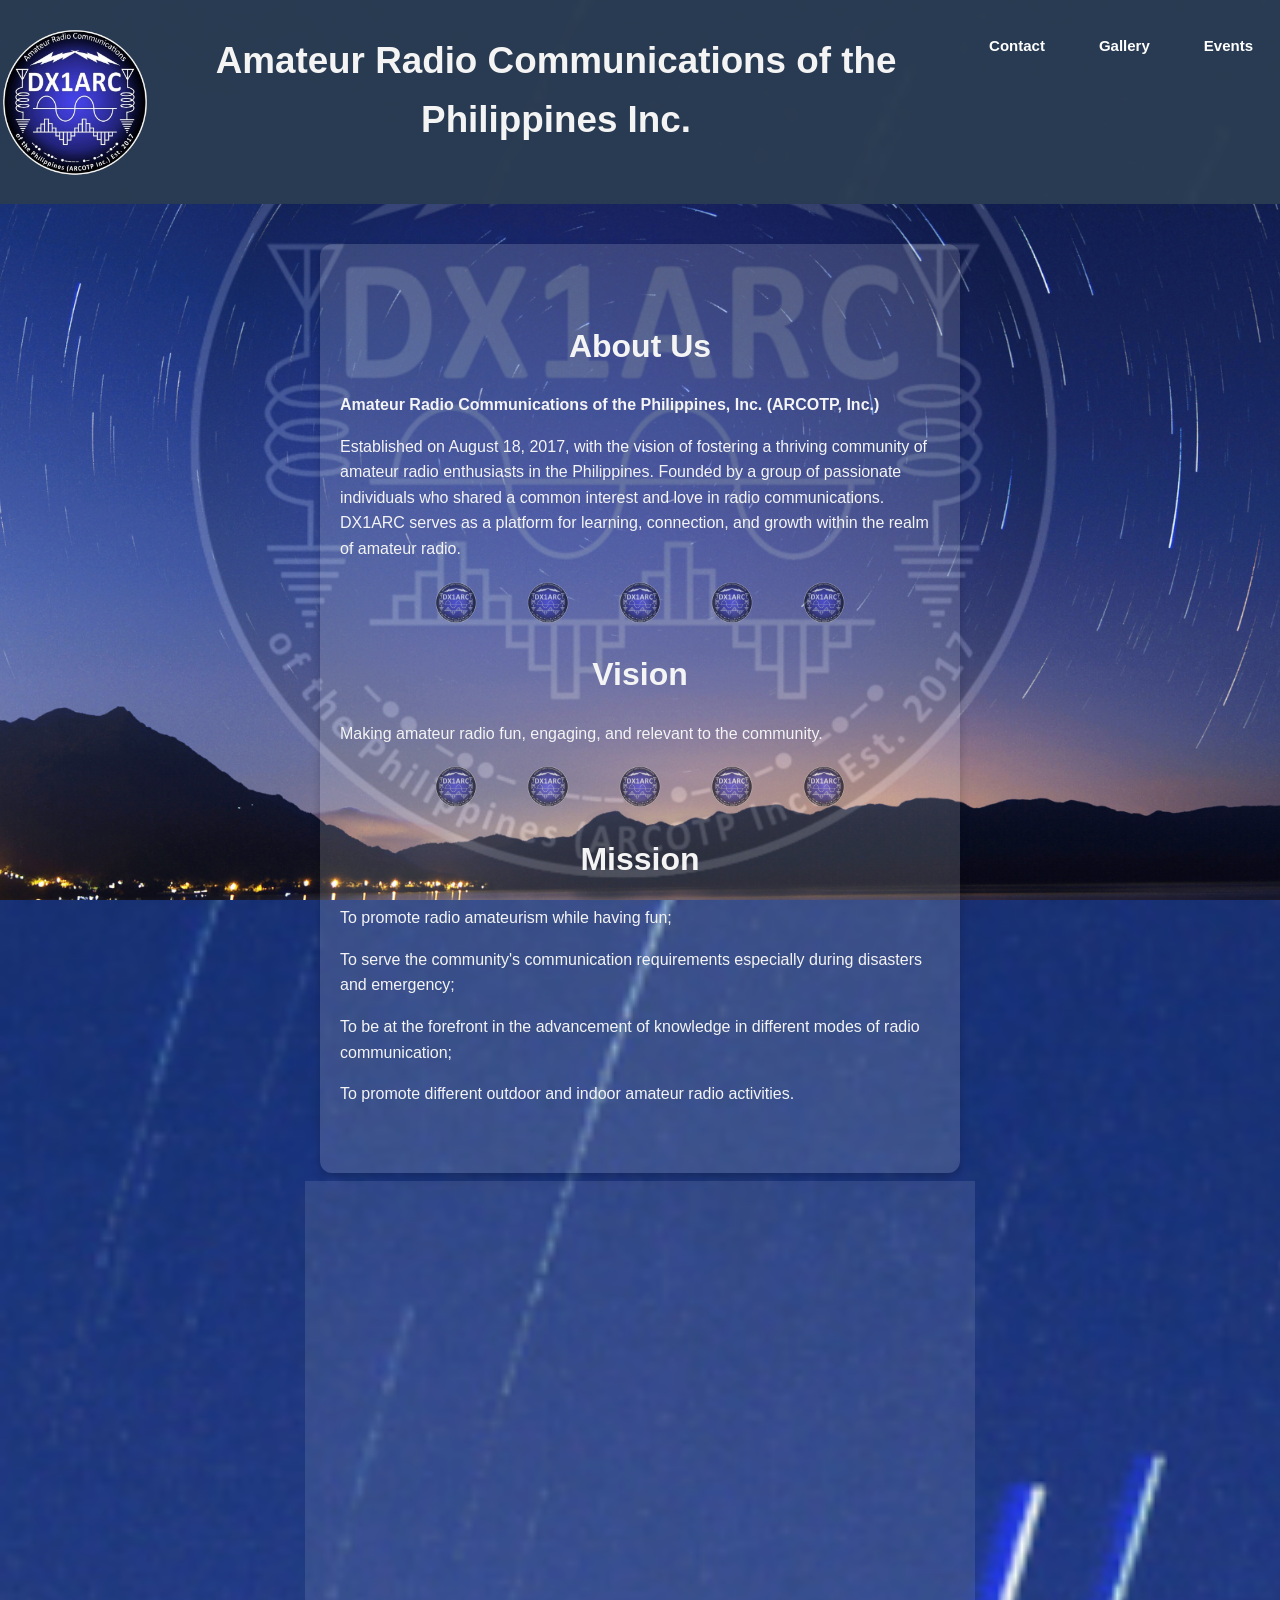
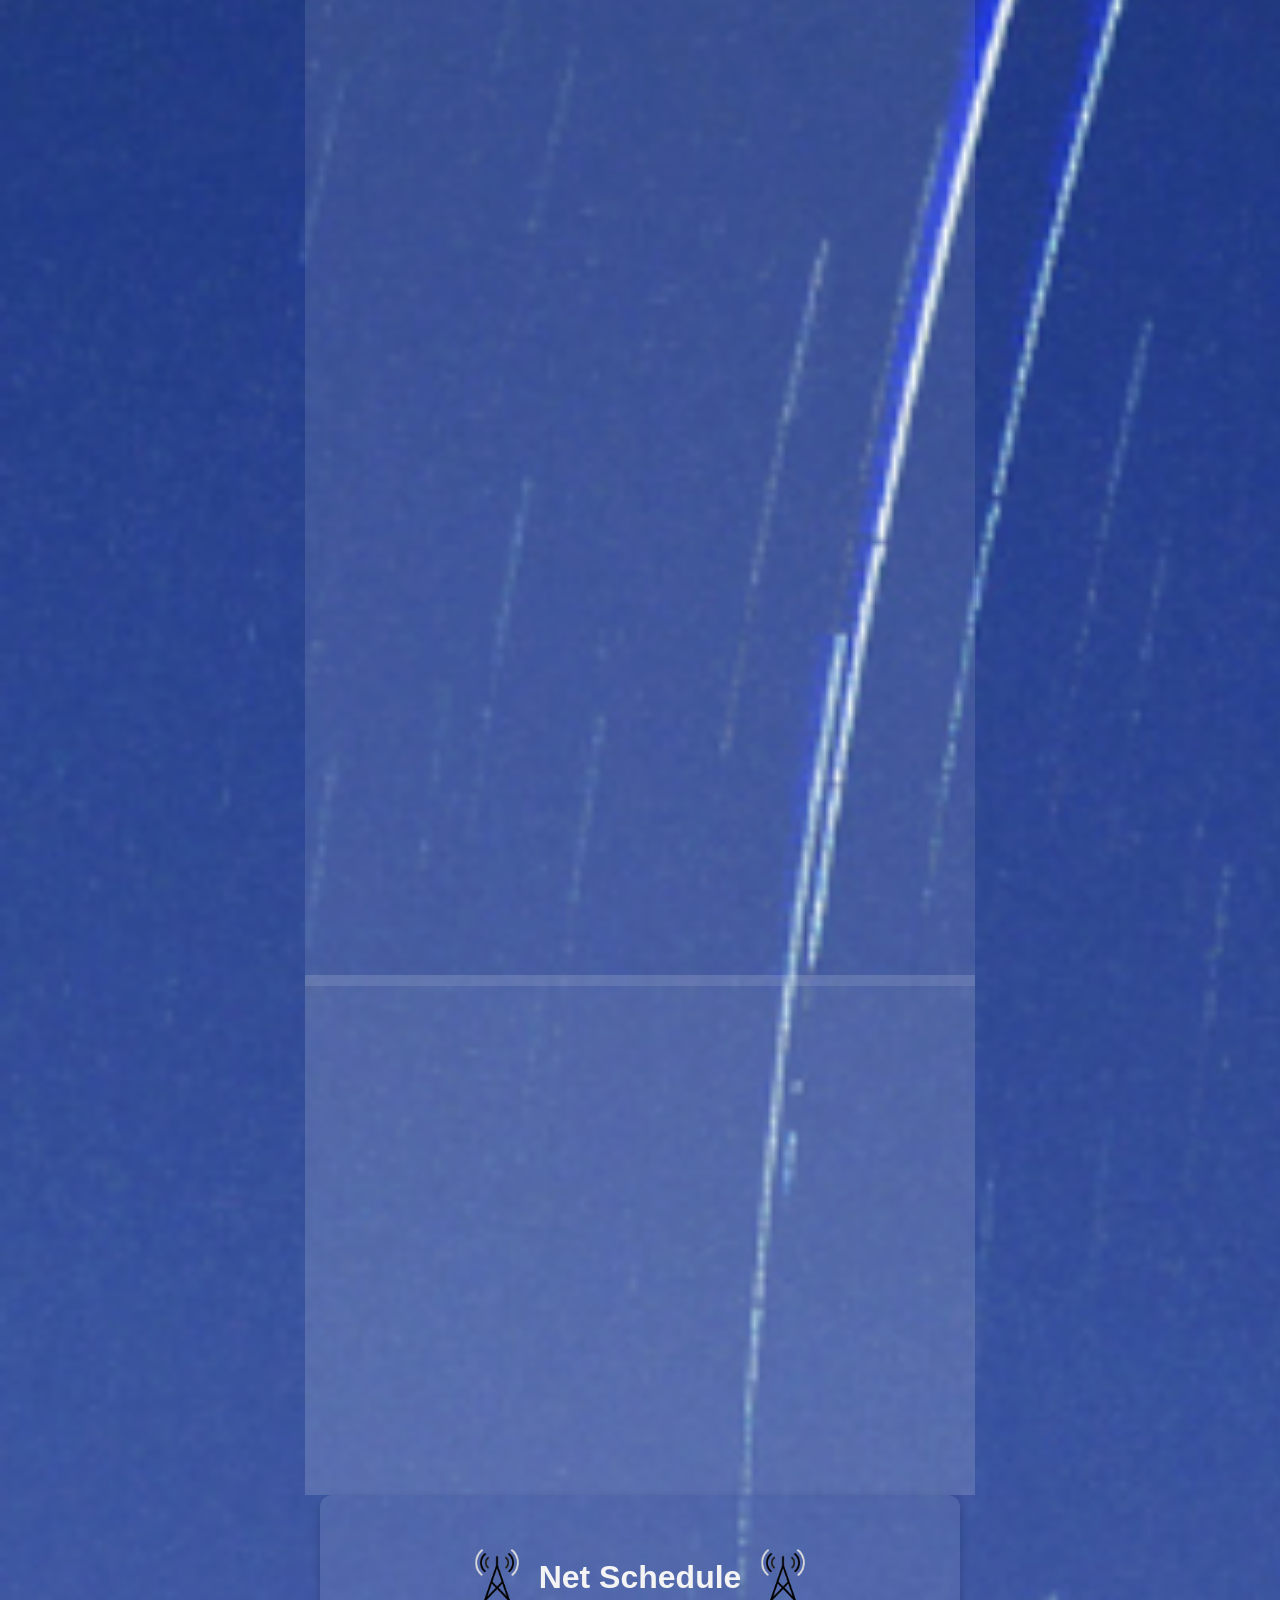
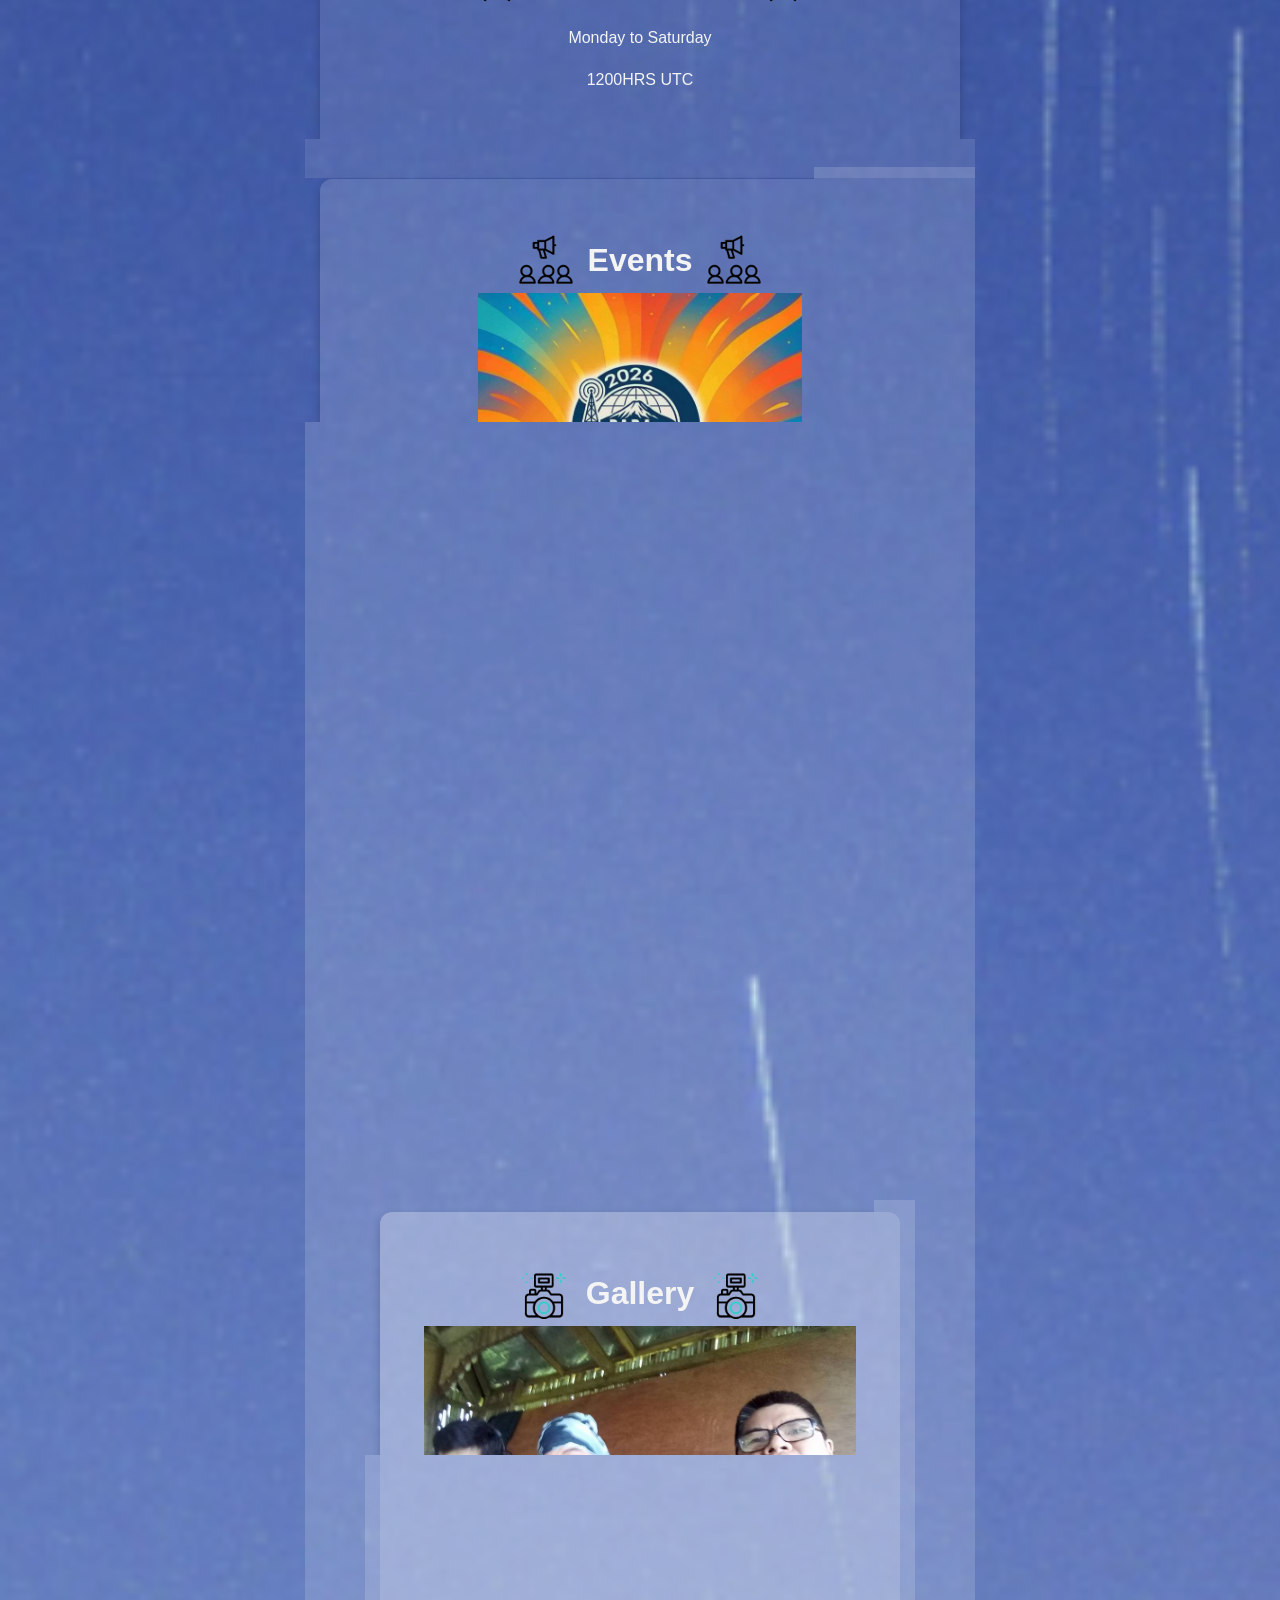
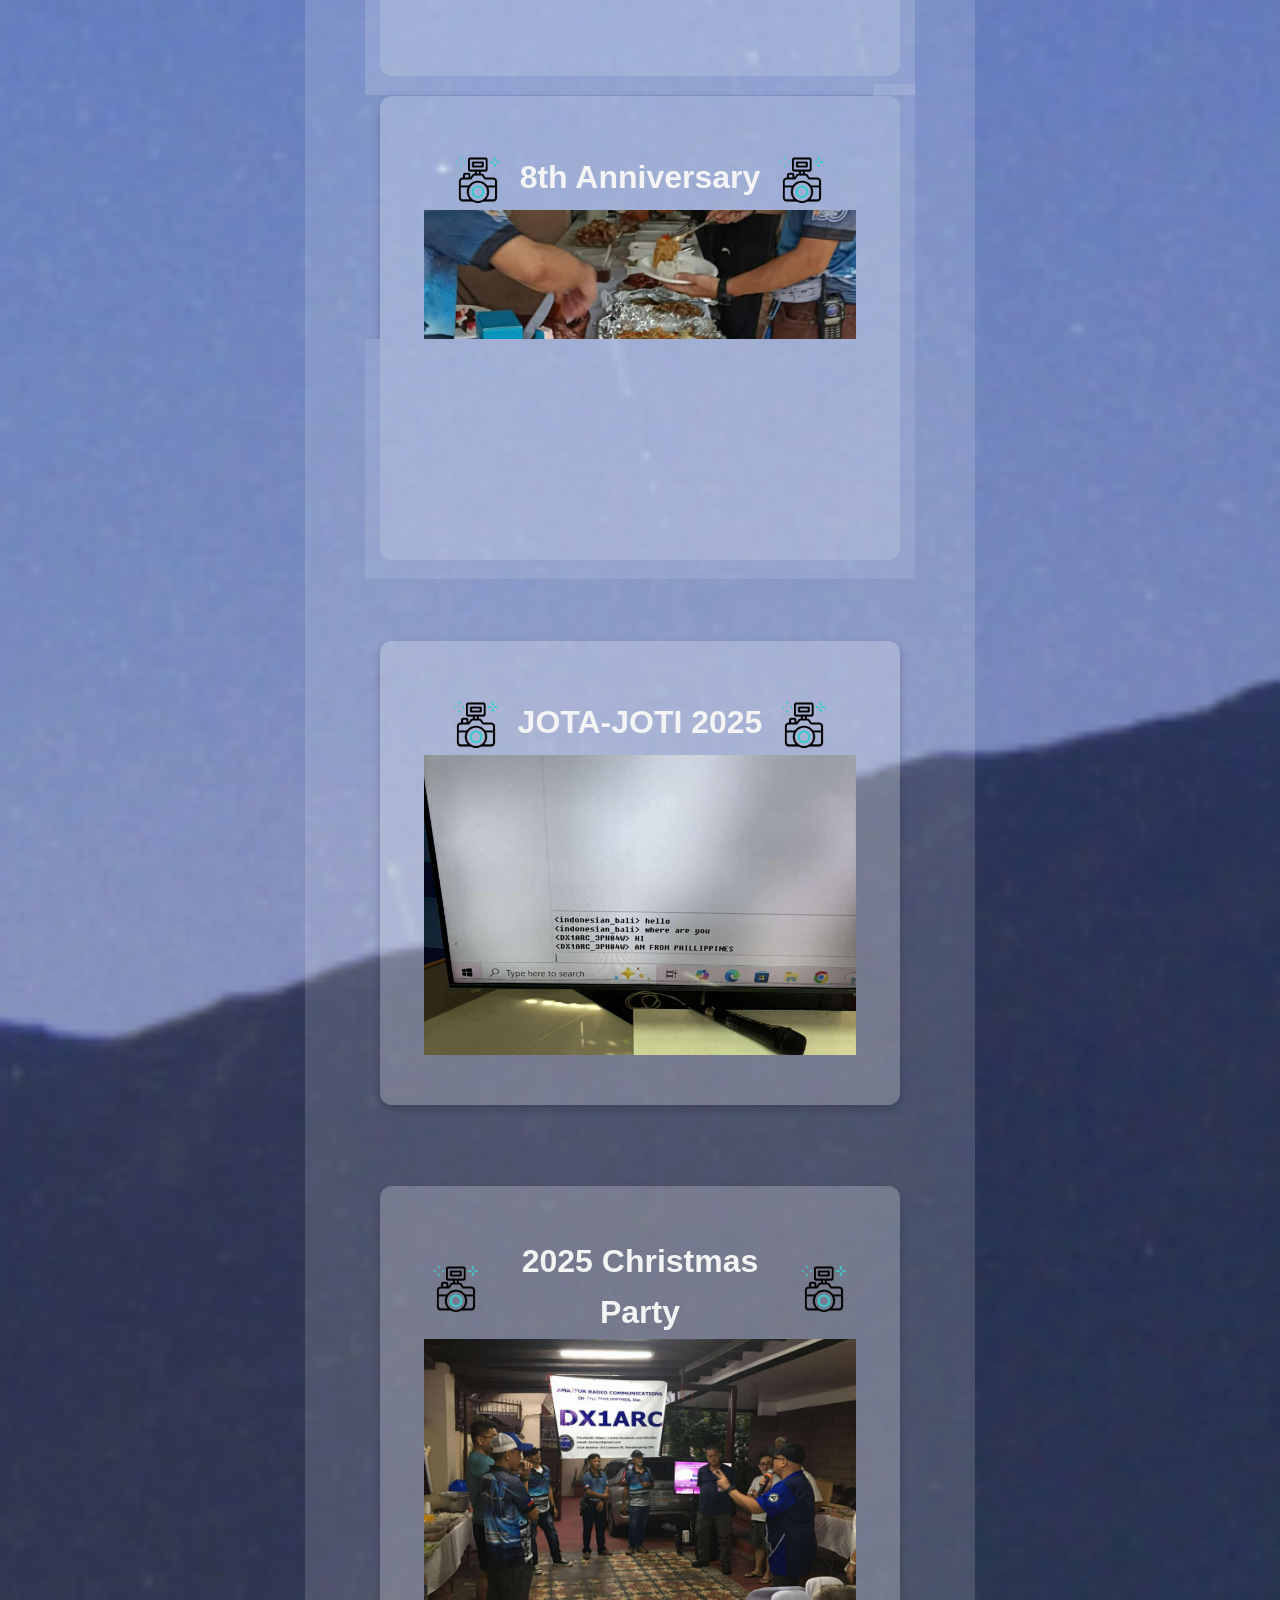
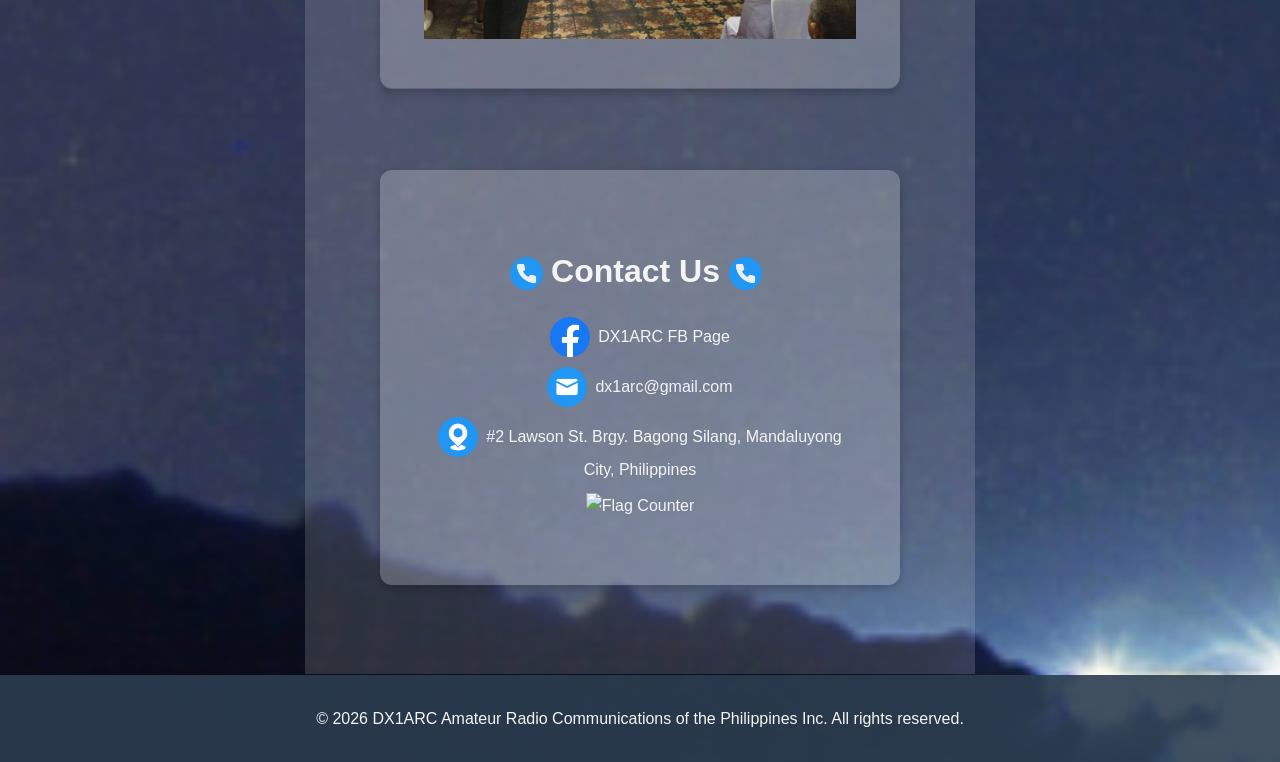
==== index.html @ deff0746 "added new photos christmas party 2025" ====
<!DOCTYPE html>
<html lang="en">
<head>
    <meta charset="UTF-8">
    <meta name="viewport" content="width=device-width, initial-scale=1.0">
    <title>DX1ARC</title>
    <link rel="stylesheet" href="styles.css">
    <link rel="icon" href="DX1ARC_logo.png" type="image/png">
</head>

<script>
window.onload = function() {
    // Array of image filenames
    const images = [
        "1.jpg","2.jpg","3.jpg","4.jpg","5.jpg","6.jpg","7.jpg","8.jpg","9.jpg",
        "11.jpg","12.jpg","13.jpg","14.jpg","15.jpg","16.jpg","17.jpg","18.jpg",
        "19.jpg","20.jpg","21.jpg","22.jpg","23.jpg","24.jpg","25.jpg","26.jpg","27.jpg",
        "28.jpg","29.jpg","30.jpg","31.jpg", "32.jpg","33.jpg","34.jpg","35.jpg","36.jpg","37.jpg","38.jpg",
        "39.jpg","40.jpg", "41.jpg","42.jpg","43.jpg","44.jpg"
    ];

    // Shuffle the images array
    function shuffle(array) {
        for (let i = array.length - 1; i > 0; i--) {
            const j = Math.floor(Math.random() * (i + 1));
            [array[i], array[j]] = [array[j], array[i]];
        }
    }
    shuffle(images);

    // Dynamically create slides
    const slideshowContainer = document.getElementById("slideshow-container");
    images.forEach((img, idx) => {
        const slideDiv = document.createElement("div");
        slideDiv.className = "mySlides fade";
        const image = document.createElement("img");
        image.src = "gallery/" + img;
        image.style.width = idx === 0 ? "80%" : "100%";
        slideDiv.appendChild(image);
        slideshowContainer.appendChild(slideDiv);
    });

    // Slideshow logic
    let slideIndex = 0;
    function showSlides() {
        let slides = document.getElementsByClassName("mySlides");
        for (let i = 0; i < slides.length; i++) {
            slides[i].style.display = "none";
        }
        slideIndex++;
        if (slideIndex > slides.length) {slideIndex = 1}
        slides[slideIndex-1].style.display = "block";
        setTimeout(showSlides, 4000);
    }
    showSlides();

// Gallery 2 images array
const images2 = [
    "1.jpg","2.jpg","3.jpg","4.jpg","5.jpg","6.jpg","7.jpg","8.jpg","9.jpg",
    "10.jpg","11.jpg","12.jpg", "13.jpg","14.jpg","15.jpg","16.jpg","17.jpg","18.jpg",
    "19.jpg","20.jpg","21.jpg","22.jpg","23.jpg","24.jpg"
];

// Shuffle Gallery 2 images
function shuffle2(array) {
    for (let i = array.length - 1; i > 0; i--) {
        const j = Math.floor(Math.random() * (i + 1));
        [array[i], array[j]] = [array[j], array[i]];
    }
}
shuffle2(images2);

// Dynamically create slides for Gallery 2
const slideshowContainer2 = document.getElementById("slideshow-container2");
images2.forEach((img, idx) => {
    const slideDiv = document.createElement("div");
    slideDiv.className = "mySlides2 fade";
    const image = document.createElement("img");
    image.src = "gallery2/" + img;
    image.style.width = idx === 0 ? "80%" : "100%";
    slideDiv.appendChild(image);
    slideshowContainer2.appendChild(slideDiv);
});

// Slideshow logic for Gallery 2
let slideIndex2 = 0;
function showSlides2() {
    let slides2 = document.getElementsByClassName("mySlides2");
    for (let i = 0; i < slides2.length; i++) {
        slides2[i].style.display = "none";
    }
    slideIndex2++;
    if (slideIndex2 > slides2.length) {slideIndex2 = 1}
    slides2[slideIndex2-1].style.display = "block";
    setTimeout(showSlides2, 4000);
}
showSlides2();

// Gallery 3 (JOTA-JOTI 2025) images array
const images3 = [
    "1.jpg","2.jpg","3.jpg","4.jpg","5.jpg","6.jpg","7.jpg","8.jpg","9.jpg",
    "10.jpg","11.jpg","12.jpg","13.jpg","14.jpg","15.jpg","16.jpg","17.jpg","18.jpg",
    "19.jpg","20.jpg","21.jpg","22.jpg","23.jpg","24.jpg","25.jpg","26.jpg","27.jpg",
    "28.jpg","29.jpg","30.jpg","31.jpg","32.jpg","33.jpg","34.jpg","35.jpg","36.jpg","37.jpg","38.jpg","39.jpg","40.jpg",
    "41.jpg","42.jpg","43.jpg","44.jpg","45.jpg","46.jpg","47.jpg","48.jpg","49.jpg","50.jpg",
    "51.jpg","52.jpg","53.jpg","54.jpg","55.jpg","56.jpg","57.jpg","58.jpg","59.jpg","60.jpg",
    "61.jpg","62.jpg","63.jpg","64.jpg","65.jpg","66.jpg","67.jpg","68.jpg","69.jpg","70.jpg",
    "71.jpg","72.jpg","73.jpg","74.jpg","75.jpg","76.jpg","77.jpg","78.jpg","79.jpg","80.jpg",
    "81.jpg","82.jpg","83.jpg"
];

// Shuffle Gallery 3 images
function shuffle3(array) {
    for (let i = array.length - 1; i > 0; i--) {
        const j = Math.floor(Math.random() * (i + 1));
        [array[i], array[j]] = [array[j], array[i]];
    }
}
shuffle3(images3);

// Dynamically create slides for Gallery 3
const slideshowContainer3 = document.getElementById("slideshow-container3");
images3.forEach((img, idx) => {
    const slideDiv = document.createElement("div");
    slideDiv.className = "mySlides3 fade";
    const image = document.createElement("img");
    image.src = "gallery3/" + img;
    image.style.width = idx === 0 ? "80%" : "100%";
    slideDiv.appendChild(image);
    slideshowContainer3.appendChild(slideDiv);
});

// Slideshow logic for Gallery 3
let slideIndex3 = 0;
function showSlides3() {
    let slides3 = document.getElementsByClassName("mySlides3");
    for (let i = 0; i < slides3.length; i++) {
        slides3[i].style.display = "none";
    }
    slideIndex3++;
    if (slideIndex3 > slides3.length) {slideIndex3 = 1}
    slides3[slideIndex3-1].style.display = "block";
    setTimeout(showSlides3, 4000);
}
showSlides3();

// Gallery 4 (2025 Christmas Party) images array
const images4 = [
    "1.png","2.png","3.png","4.png","5.png","6.png","7.png","8.png","9.png",
    "10.png","11.png","12.png", "13.png","14.png","15.png","16.png","17.png","18.png",
    "19.png"
];

// Shuffle Gallery 4 images
function shuffle4(array) {
    for (let i = array.length - 1; i > 0; i--) {
        const j = Math.floor(Math.random() * (i + 1));
        [array[i], array[j]] = [array[j], array[i]];
    }
}
shuffle4(images4);

// Dynamically create slides for Gallery 4
const slideshowContainer4 = document.getElementById("slideshow-container4");
images4.forEach((img, idx) => {
    const slideDiv = document.createElement("div");
    slideDiv.className = "mySlides4 fade";
    const image = document.createElement("img");
    image.src = "gallery4/" + img;
    image.style.width = idx === 0 ? "80%" : "100%";
    slideDiv.appendChild(image);
    slideshowContainer4.appendChild(slideDiv);
});

// Slideshow logic for Gallery 4
let slideIndex4 = 0;
function showSlides4() {
    let slides4 = document.getElementsByClassName("mySlides4");
    for (let i = 0; i < slides4.length; i++) {
        slides4[i].style.display = "none";
    }
    slideIndex4++;
    if (slideIndex4 > slides4.length) {slideIndex4 = 1}
    slides4[slideIndex4-1].style.display = "block";
    setTimeout(showSlides4, 4000);
}
showSlides4();
};
</script>

<body>
    <header>
        <div class="container">
            <img src="DX1ARC_logo.png" alt="Header Image" class="header-image">
            <div class="header-text">
            <h2>Amateur Radio Communications of the Philippines Inc.</h2>
            </div>
        </div>
        <nav>
            <ul>
                <li><a href="#contact">Contact</a></li>
                <li><a href="#gallery">Gallery</a></li>
                <li><a href="#events">Events</a></li>
            </ul>
        </nav>
    </header>

    <div class="main-content">
        <div class="two-column">
            <section id="about" class="section">
                    <h2>About Us</h2>
                    <span class="highlight2"><p>Amateur Radio Communications of the Philippines, Inc. (ARCOTP, Inc.)</p></span>
                    <p>Established on August 18, 2017, with the vision of fostering a thriving community of amateur radio enthusiasts in the Philippines. 
                        Founded by a group of passionate individuals who shared a common interest and love in radio communications. DX1ARC serves as a platform for learning, connection, 
                        and growth within the realm of amateur radio.</p>
                        <div class="logo-divider">
                        <img src="DX1ARC_logo.png" alt="DX1ARC Logo"> 
                        <img src="DX1ARC_logo.png" alt="DX1ARC Logo">
                        <img src="DX1ARC_logo.png" alt="DX1ARC Logo">
                        <img src="DX1ARC_logo.png" alt="DX1ARC Logo">
                        <img src="DX1ARC_logo.png" alt="DX1ARC Logo">
                        </div>
                    <h2>Vision</h2>
                    <p>Making amateur radio fun, engaging, and relevant to the community.</p>
                    <div class="logo-divider">
                        <img src="DX1ARC_logo.png" alt="DX1ARC Logo"> 
                        <img src="DX1ARC_logo.png" alt="DX1ARC Logo">
                        <img src="DX1ARC_logo.png" alt="DX1ARC Logo">
                        <img src="DX1ARC_logo.png" alt="DX1ARC Logo">
                        <img src="DX1ARC_logo.png" alt="DX1ARC Logo">
                    </div>
                    <h2>Mission</h2>
                    <p>To promote radio amateurism while having fun;</p>
                    <p>To serve the community's communication requirements especially during disasters and emergency;</p>
                    <p>To be at the forefront in the advancement of knowledge in different modes of radio communication;</p>
                    <p>To promote different outdoor and indoor amateur radio activities.</p>
                </div>
            </section>

            <section id="core-values" class="section">
                <div class="container">
                    <h2>Core Values</h2>
                    <p>At the heart of DX1ARC is a strong belief in the power of communication to bridge gaps, foster connections, 
                        and contribute to the dissemination of knowledge. The organization operates under 
                        a set of values that defined its culture and interactions:</p>
                    <ul>
                        <span class="highlight"><u><b>C</b></u>ommitted</span>: DX1ARC members are dedicated to the craft of amateur radio communications. They are committed to continuously improving their skills, fostering camaraderie among fellow enthusiasts, 
                            and promoting the importance of amateur radio as a means of communication and emergency preparedness.
                            <div class="logo-divider">
                                <img src="DX1ARC_logo.png" alt="DX1ARC Logo"> 
                                <img src="DX1ARC_logo.png" alt="DX1ARC Logo">
                                <img src="DX1ARC_logo.png" alt="DX1ARC Logo">
                                <img src="DX1ARC_logo.png" alt="DX1ARC Logo">
                                <img src="DX1ARC_logo.png" alt="DX1ARC Logo">
                            </div>
                            <span class="highlight"><u><b>O</b></u>rganized</span>: DX1ARC conducts its activities with structured coordination and efficient collaboration. Through the leadership of its officers and the active support of its members, the club is commited to meticulous planning, systematic approaches, 
                            and the seamless integration of individual efforts towards achieving collective goals.
                            <div class="logo-divider">
                                <img src="DX1ARC_logo.png" alt="DX1ARC Logo"> 
                                <img src="DX1ARC_logo.png" alt="DX1ARC Logo">
                                <img src="DX1ARC_logo.png" alt="DX1ARC Logo">
                                <img src="DX1ARC_logo.png" alt="DX1ARC Logo">
                                <img src="DX1ARC_logo.png" alt="DX1ARC Logo"> 
                            </div>
                            <span class="highlight"><u><b>R</b></u>eady</span>: DX1ARC members are always prepared for the challenges and opportunities that amateur radio communications presented. They embrace new technologies, techniques, 
                            and advancements while ensuring they were well-prepared to contribute effectively to various events and activities.
                            <div class="logo-divider">
                                <img src="DX1ARC_logo.png" alt="DX1ARC Logo"> 
                                <img src="DX1ARC_logo.png" alt="DX1ARC Logo">
                                <img src="DX1ARC_logo.png" alt="DX1ARC Logo">
                                <img src="DX1ARC_logo.png" alt="DX1ARC Logo">
                                <img src="DX1ARC_logo.png" alt="DX1ARC Logo">
                            </div>
                            <span class="highlight"><u><b>E</b></u>xcited</span>: Enthusiasm and eagerness are always the driving force behind DX1ARC activities. The excitement to learn, share, and collaborate defined DX1ARC's culture. Members are always excited to explore new aspects of amateur radio, mentor newcomers, 
                            and participate in events that expanded their knowledge and skills.
                    </ul>
                    <div class="logo-divider">
                        <img src="DX1ARC_logo.png" alt="DX1ARC Logo"> 
                        <img src="DX1ARC_logo.png" alt="DX1ARC Logo">
                        <img src="DX1ARC_logo.png" alt="DX1ARC Logo">
                        <img src="DX1ARC_logo.png" alt="DX1ARC Logo">
                        <img src="DX1ARC_logo.png" alt="DX1ARC Logo">
                    </div>
                    <p>ARCOTP, Inc's commitment to its values—Committed, Organized, Ready, and Excited—creates a culture that welcomes newcomers, fosters innovation, and brings together a diverse group of individuals sharing a common passion. ARCOTP, Inc. continues to engage in DX contests, 
                        DXpeditions, field days, and other events, and its legacy lives on through the experiences and connections forged by its members.</p>
                </div>
            </section>

            <section id="frequencies" class="section">
                <div class="container">
                    <h2>Frequencies and Links</h2>
                    <p>VHF: 144.760MHz</p>
                    <p>UHF: 431.950MHz</p>
                    <p>AllStar Link Node: 534920</p>
                    <p>Echolink: DX1ARC-L</p>
                    <p>Peanut: PH/YSF-ARC</p>
                    <p>YSF: PH DX1ARC 93591</p>
                    <p>BrandMeister DMR TG: 515076</p>
                </div>
            </section>
    
        <section id="net-schedule" class="section">
            <div class="container">
                <div class="net-schedule-header">
                    <img src="antenna.gif" alt="Satellite Icon" class="satellite-icon">
                    <h2>Net Schedule</h2>
                    <img src="antenna.gif" alt="Satellite Icon" class="satellite-icon">
                </div>
                <p>Monday to Saturday</p>
                <p>
                    <a href="https://www.worldtimebuddy.com/?pl=1&lid=1701668,100&h=1701668&hf=1" target="_blank">
                        1200HRS UTC
                    </a>
                </p>
            </div>
        </section>

        <section id="events" class="section">
            <div class="container">
                <div class="events-header">
                    <img src="megaphone.gif" alt="Megaphone Icon" class="events-icon">
                    <h2>Events</h2>
                    <img src="megaphone.gif" alt="Megaphone Icon" class="events-icon">
                </div>
                <div class="slideshow-container events-image-fit">
                <!-- Temporary photo  -->
                <img src="events/1.jpg" alt="Event Image" style="width: 60%; height: auto;">
                <p style="text-align:center; margin-top:10px;">
                </p>
                <!-- Temporary photo  -->
                <div style="text-align:center; margin-top:12px;">
                    <img src="events/2.png" alt="Temporary Event Photo" style="text-align:center; margin-top:10px;">
                </div>
                </div>
            </div>
            <div class="logo-divider">
                <img src="DX1ARC_logo.png" alt="DX1ARC Logo"> 
                <img src="DX1ARC_logo.png" alt="DX1ARC Logo">
                <img src="DX1ARC_logo.png" alt="DX1ARC Logo">
                <img src="DX1ARC_logo.png" alt="DX1ARC Logo">
                <img src="DX1ARC_logo.png" alt="DX1ARC Logo"> 
            </div>

        <section id="gallery" class="section">
            <div class="container">
                <div class="gallery-header">
                    <img src="camera.gif" alt="Camera Icon" class="gallery-icon">
                    <h2>Gallery</h2>
                    <img src="camera.gif" alt="Camera Icon" class="gallery-icon">
                </div>
                <div class="slideshow-container" id="slideshow-container">
                    <!-- This is where the pictures show -->
            </div>
        </section>

        <section id="gallery2" class="section">
            <div class="container">
                <div class="gallery2-header">
                    <img src="camera.gif" alt="Camera Icon" class="gallery-icon">
                    <h2>8th Anniversary</h2>
                    <img src="camera.gif" alt="Camera Icon" class="gallery-icon">
                </div>
                <div class="slideshow-container" id="slideshow-container2">
                    <!-- Gallery 2 images will appear here -->
                </div>
            </div>
        </section>

        <div class="logo-divider">
            <img src="DX1ARC_logo.png" alt="DX1ARC Logo"> 
            <img src="DX1ARC_logo.png" alt="DX1ARC Logo">
            <img src="DX1ARC_logo.png" alt="DX1ARC Logo">
            <img src="DX1ARC_logo.png" alt="DX1ARC Logo">
            <img src="DX1ARC_logo.png" alt="DX1ARC Logo">
        </div>

        <!-- JOTA-JOTI 2025 Gallery Segment -->
        <section id="jota-joti" class="section">
            <div class="container">
                <div class="gallery-header">
                    <img src="camera.gif" alt="Camera Icon" class="gallery-icon">
                    <h2>JOTA-JOTI 2025</h2>
                    <img src="camera.gif" alt="Camera Icon" class="gallery-icon">
                </div>
                <div class="slideshow-container" id="slideshow-container3">
                    <!-- Gallery 3 images will appear here -->
                </div>
            </div>
        </section>

        <div class="logo-divider">
            <img src="DX1ARC_logo.png" alt="DX1ARC Logo"> 
            <img src="DX1ARC_logo.png" alt="DX1ARC Logo">
            <img src="DX1ARC_logo.png" alt="DX1ARC Logo">
            <img src="DX1ARC_logo.png" alt="DX1ARC Logo">
            <img src="DX1ARC_logo.png" alt="DX1ARC Logo">
        </div>

        <!-- 2025 Christmas Party Gallery Segment -->
        <section id="christmas-party" class="section">
            <div class="container">
                <div class="gallery-header">
                    <img src="camera.gif" alt="Camera Icon" class="gallery-icon">
                    <h2>2025 Christmas Party</h2>
                    <img src="camera.gif" alt="Camera Icon" class="gallery-icon">
                </div>
                <div class="slideshow-container" id="slideshow-container4">
                    <!-- Gallery 4 images will appear here -->
                </div>
            </div>
        </section>

        <div class="logo-divider">
            <img src="DX1ARC_logo.png" alt="DX1ARC Logo"> 
            <img src="DX1ARC_logo.png" alt="DX1ARC Logo">
            <img src="DX1ARC_logo.png" alt="DX1ARC Logo">
            <img src="DX1ARC_logo.png" alt="DX1ARC Logo">
            <img src="DX1ARC_logo.png" alt="DX1ARC Logo">
        </div>

        <section id="contact" class="section">
            <div class="container">
                <h2><img src="circle.png" alt="Phone Icon" class="phone-icon">Contact Us <img src="circle.png" alt="Phone Icon" class="phone-icon"></h2>
                <ul>
                    <li>
                        <a href="https://www.facebook.com/DX1ARC" target="_blank">
                            <img src="facebook.png" alt="Facebook Icon" class="facebook-icon">DX1ARC FB Page
                        </a>
                    </li>
                    <li>
                        <a href="https://mail.google.com/mail/?view=cm&fs=1&to=dx1arc@gmail.com" target="_blank">
                            <img src="mail.png" alt="Email Icon" class="email-icon">dx1arc@gmail.com
                        </a>
                    </li>
                    <li>
                        <a href="https://maps.app.goo.gl/xyFkqPjLZ1cQ4KUJ7" target="_blank">
                            <img src="location.png" alt="Address Icon" class="address-icon">#2 Lawson St. Brgy. Bagong Silang, Mandaluyong City, Philippines
                        </a>
                    </li>
                    <a href="https://info.flagcounter.com/TgnV"><img src="https://s01.flagcounter.com/count2/TgnV/bg_FFFFFF/txt_000000/border_CCCCCC/columns_2/maxflags_10/viewers_0/labels_0/pageviews_0/flags_0/percent_0/" alt="Flag Counter" border="0"></a>
                </ul>
            </div>
        </section>
    </div>

    <footer>
        <div class="container">
            <p>&copy; 2026 DX1ARC Amateur Radio Communications of the Philippines Inc. All rights reserved.</p>
        </div>
    </footer>
</body>
</html>
---- styles.css ----
/* General Styles */
body {
    font-family: Arial, sans-serif;
    margin: 0;
    padding: 0;
    line-height: 1.6;
    background: url('bg.png'); /* Modern gradient */
    color: #f4f4f4; /* Ensure text color is white */
    background-size: cover; /* Cover the entire background */
    min-height: 100vh; /* Ensure the body takes up at least the full height of the viewport */
}

.container {
    width: 90%;
    max-width: 1200px;
    margin: auto;
    text-align: center;
    color: #f4f4f4; /* Ensure text color is white */
}

header {
    background: rgba(44, 62, 80, 0.9); /* Semi-transparent header */
    color: #fff;
    padding: 1.5rem 0;
    box-shadow: 0 2px 10px rgba(0, 0, 0, 0.2);
    display: flex;
    align-items: right;
    justify-content: space-between;
}

header .container {
    display: flex;
    align-items: center;
    justify-content: space-between;
    flex-wrap: wrap; /* Allow wrapping for smaller screens */
}

.header-text {
    text-align: center; /* Center-align the text */
    flex: 1; /* Allow the text to take up available space */
}

header h2 {
    font-size: 2.3rem; /* Adjust the font size as needed */
    color: #f4f4f4; /* Ensure the text color matches the header */
    margin-top: 0.5rem; /* Add some spacing between the h1 and h2 */
}

header .header-image {
    width: 150px; /* Adjust the width as needed */
    height: auto;
}

nav ul {
    list-style: none;
    padding: 0;
    display: flex;
    justify-content: center;
    margin-top: 10px;
    font-size: 15px;
}

nav ul li {
    margin: 0 15px;
}

nav ul li a {
    text-decoration: none;
    color: #fff;
    font-weight: bold;
    padding: 8px 12px;
    transition: background 0.3s, color 0.3s;
    border-radius: 5px;
}

nav ul li a:hover {
    background: rgba(255, 255, 255, 0.2);
}

.main-content {
    background: url('bg.png') no-repeat center center fixed;
    background-size: cover;
    padding-top: 20px;
    color: #f4f4f4; /* Ensure text color is white */
    min-height: 100vh; /* Ensure the main content takes up at least the full height of the viewport */
}

.section {
    padding: 50px 20px;
    background: rgba(255, 255, 255, 0.15);
    backdrop-filter: blur(0.1px); /* Glassmorphism effect */
    margin: 20px auto;
    border-radius: 12px;
    box-shadow: 0 4px 10px rgba(0, 0, 0, 0.2);
    width: 80%; /* Adjusted width */
    max-width: 600px; /* Maximum width */
    color: #f4f4f4; /* Ensure text color is white */
}

.section h2 {
    text-align: center; /* Center-align the heading */
    margin-bottom: 20px; /* Add spacing below the heading */
    font-size: 2rem; /* Optional: Adjust the font size */
    color: #f4f4f4; /* Ensure the text color matches the design */
}

.section:nth-child(even) {
    background: rgba(255, 255, 255, 0.1);
}

footer {
    background: rgba(44, 62, 80, 0.9);
    color: #fff;
    text-align: center;
    padding: 15px 0;
    margin-top: 20px;
}

@media (max-width: 768px) {
    header h1 {
        font-size: 1.5rem;
        padding: 0 10px;
    }

    nav ul {
        flex-direction: column;
        align-items: center;
    }

    nav ul li {
        margin: 5px 0;
    }

    .section {
        width: 90%;
        padding: 40px 15px;
        max-width: none; /* Remove max-width for smaller screens */
    }
}

@media (max-width: 480px) {
    header h1 {
        font-size: 1.2rem;
    }

    .section {
        padding: 30px 10px;
    }

    .slideshow-container {
        max-width: 100%;
    }

    .mySlides img {
        max-height: 300px; /* Adjust the maximum height for smaller screens */
    }
}

@media (max-width: 768px) {
    body {
        background-size: contain; /* Adjusts the image to fit smaller screens */
        background-attachment: scroll; /* Prevents the fixed background from causing issues on mobile */
    }
}

a {
    color: #f4f4f4;
    text-decoration: none;
}

a:hover {
    text-decoration: underline;
}

.email-icon, .address-icon, .clock-icon, .facebook-icon {
    width: 40px; /* Adjust the width as needed */
    height: auto;
    vertical-align: middle;
    margin-right: 8px;
}

.phone-icon {
    width: 33px; /* Adjust the width as needed */
    height: auto;
    vertical-align: middle;
    margin-right: 8px;
}

#contact ul {
    list-style: none;
    padding: 0;
}

#contact ul li {
    margin: 10px 0;
}

/* Slideshow container */
.slideshow-container {
    position: relative;
    max-width: 1000px;
    margin: auto;
}

/* Hide the images by default */
.mySlides {
    display: none;
}

/* Image styles */
.mySlides img {
    width: 100%; /* Adjust the width as needed */
    height: auto; /* Maintain aspect ratio */
    max-height: 500px; /* Set a maximum height */
    object-fit: cover; /* Ensure the image covers the container */
}

/* Fading animation */
.fade {
    -webkit-animation-name: fade;
    -webkit-animation-duration: 1.5s;
    animation-name: fade;
    animation-duration: 1.5s;
}

@-webkit-keyframes fade {
    from {opacity: .4} 
    to {opacity: 1}
}

@keyframes fade {
    from {opacity: .4} 
    to {opacity: 1}
}

.logo-divider {
    display: flex;
    justify-content: center;
    align-items: center;
    gap: 50px; /* Space between logos */
    margin: 20px 0;
    opacity: 0.6;
}

.logo-divider img {
    width: 42px;
    height: auto;
    animation: wave 6s ease-in-out infinite;
}

/* Apply a delay to each logo to create the wave effect */
.logo-divider img:nth-child(1) {
    animation-delay: 0s;
}
.logo-divider img:nth-child(2) {
    animation-delay: 0.2s;
}
.logo-divider img:nth-child(3) {
    animation-delay: 0.4s;
}
.logo-divider img:nth-child(4) {
    animation-delay: 0.6s;
}
.logo-divider img:nth-child(5) {
    animation-delay: 0.8s;
}

/* Wave animation */
@keyframes wave {
    0%, 100% {
        transform: translateY(0);
        opacity: 0.8;
    }
    50% {
        transform: translateY(-15px);
        opacity: 1;
    }
}

#core-values ul {
    list-style-type: disc; /* Keep the bullet points */
    margin-left: 20px; /* Add some indentation */
    padding-left: 0;
}

#core-values ul li {
    margin-bottom: 10px; /* Add spacing between list items */
    line-height: 1.6; /* Improve readability */
    text-indent: 0;
}

.highlight {
    font-size: 1.5rem; /* Increase the font size */
    color: #f4f4f4; /* Optional: Adjust the color */
}

.highlight2 {
    font-size: 1rem; /* Increase the font size */
    color: #f4f4f4; /* Optional: Adjust the color */
    font-weight: 700;
}

.net-schedule-header {
    display: flex;
    align-items: center; /* Align the text and GIF vertically */
    justify-content: center; /* Center the content horizontally */
    gap: 10px; /* Add spacing between the text and the GIF */
}

.net-schedule-header h2 {
    font-size: 2rem; /* Adjust the font size of the text */
    margin: 0; /* Remove default margins */
}

.satellite-icon {
    width: auto; /* Automatically adjust width */
    height: 4rem; /* Match the height of the text */
}

.events-header {
    display: flex;
    align-items: center; /* Align the text and GIF vertically */
    justify-content: center; /* Center the content horizontally */
    gap: 10px; /* Add spacing between the text and the GIF */
}

.events-header h2 {
    font-size: 2rem; /* Adjust the font size of the text */
    margin: 0; /* Remove default margins */
}

.events-icon {
    width: auto; /* Automatically adjust width */
    height: 4rem; /* Match the height of the text */
}

.gallery-header {
    display: flex;
    align-items: center; /* Align the text and GIF vertically */
    justify-content: center; /* Center the content horizontally */
    gap: 10px; /* Add spacing between the text and the GIF */
}

.gallery-header h2 {
    font-size: 2rem; /* Adjust the font size of the text */
    margin: 0; /* Remove default margins */
}

.gallery-icon {
    width: auto; /* Automatically adjust width */
    height: 4rem; /* Match the height of the text */
}

.gallery2-header {
    display: flex;
    align-items: center;
    justify-content: center;
    gap: 10px; /* Space between icons and title */
}

.gallery2-header h2 {
    font-size: 2rem;
    margin: 0;
}

.slideshow-container img,
#slideshow-container img,
#slideshow-container2 img {
    width: 400px;
    height: 300px;
    object-fit: cover;
    display: block;
    margin: 0 auto;
}

.events-image-fit {
    display: flex;
    flex-direction: column;
    align-items: center;
    width: 100%;
    max-width: 700px;
    margin: 0 auto;
    background: none;
    padding: 0;
}

.events-image-fit img {
    width: 100%;
    height: auto;
    object-fit: contain;
    display: block;
}

.events-image-fit p {
    text-align: center;
    margin-top: 10px;
    width: 100%;
    position: static;
    float: none;
}

.raffle-link {
    display: block;
    text-align: center;
    margin-top: 10px;
    font-weight: bold;
    text-decoration: underline;
    color: #f4f4f4;
}
.raffle-link:hover {
    color: #0c2cbb;
}
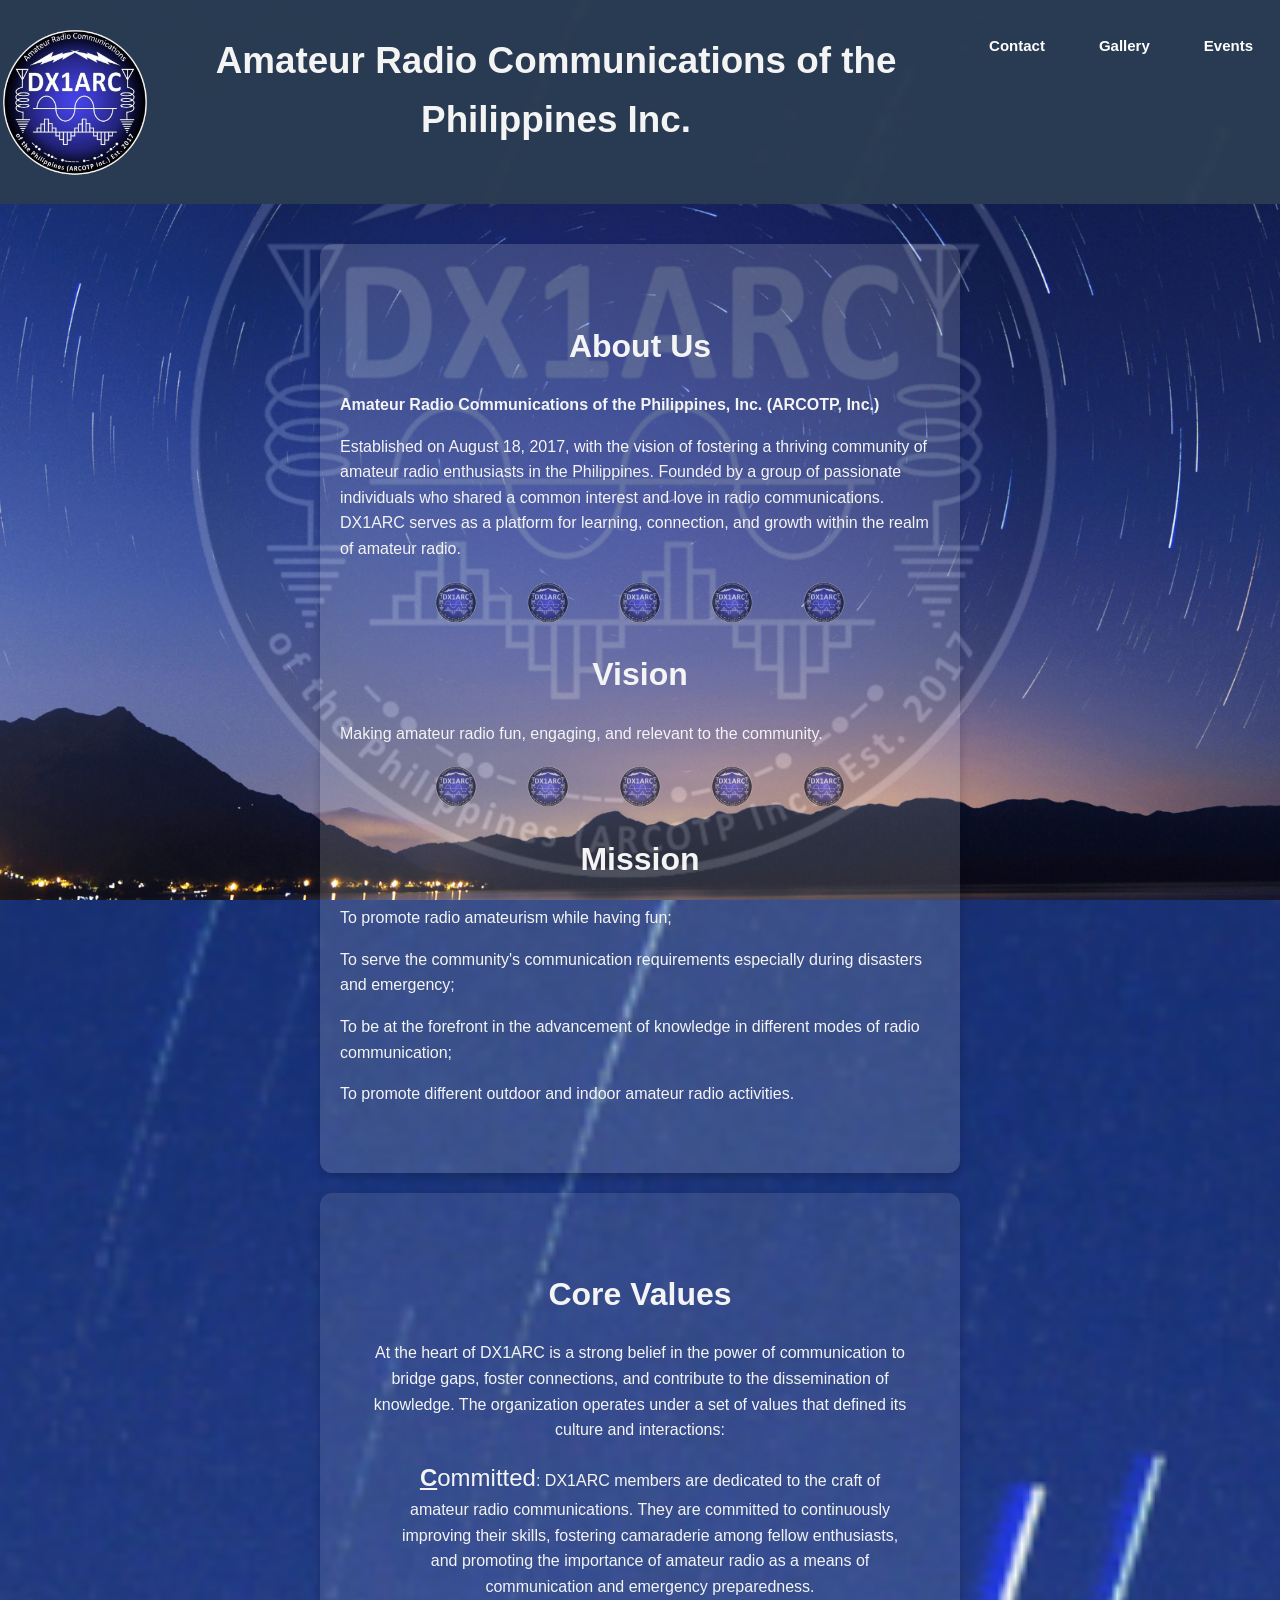
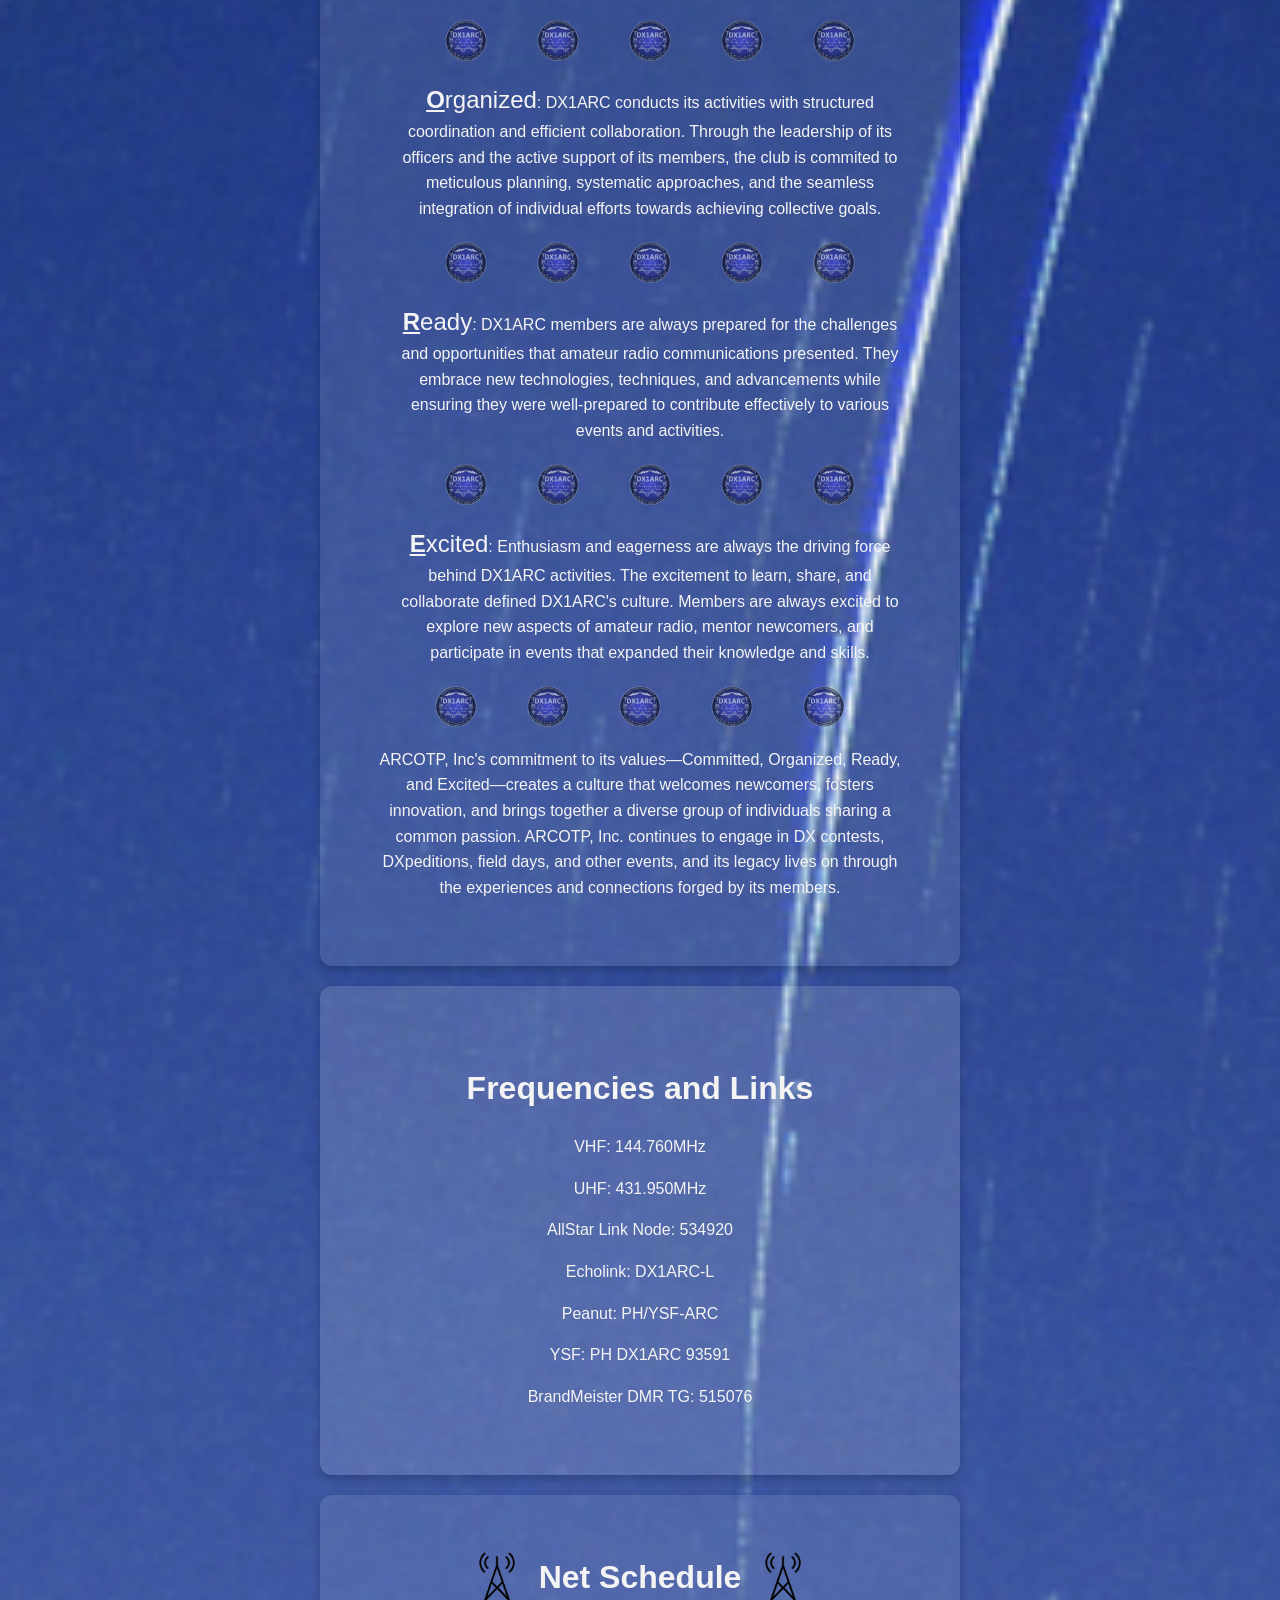
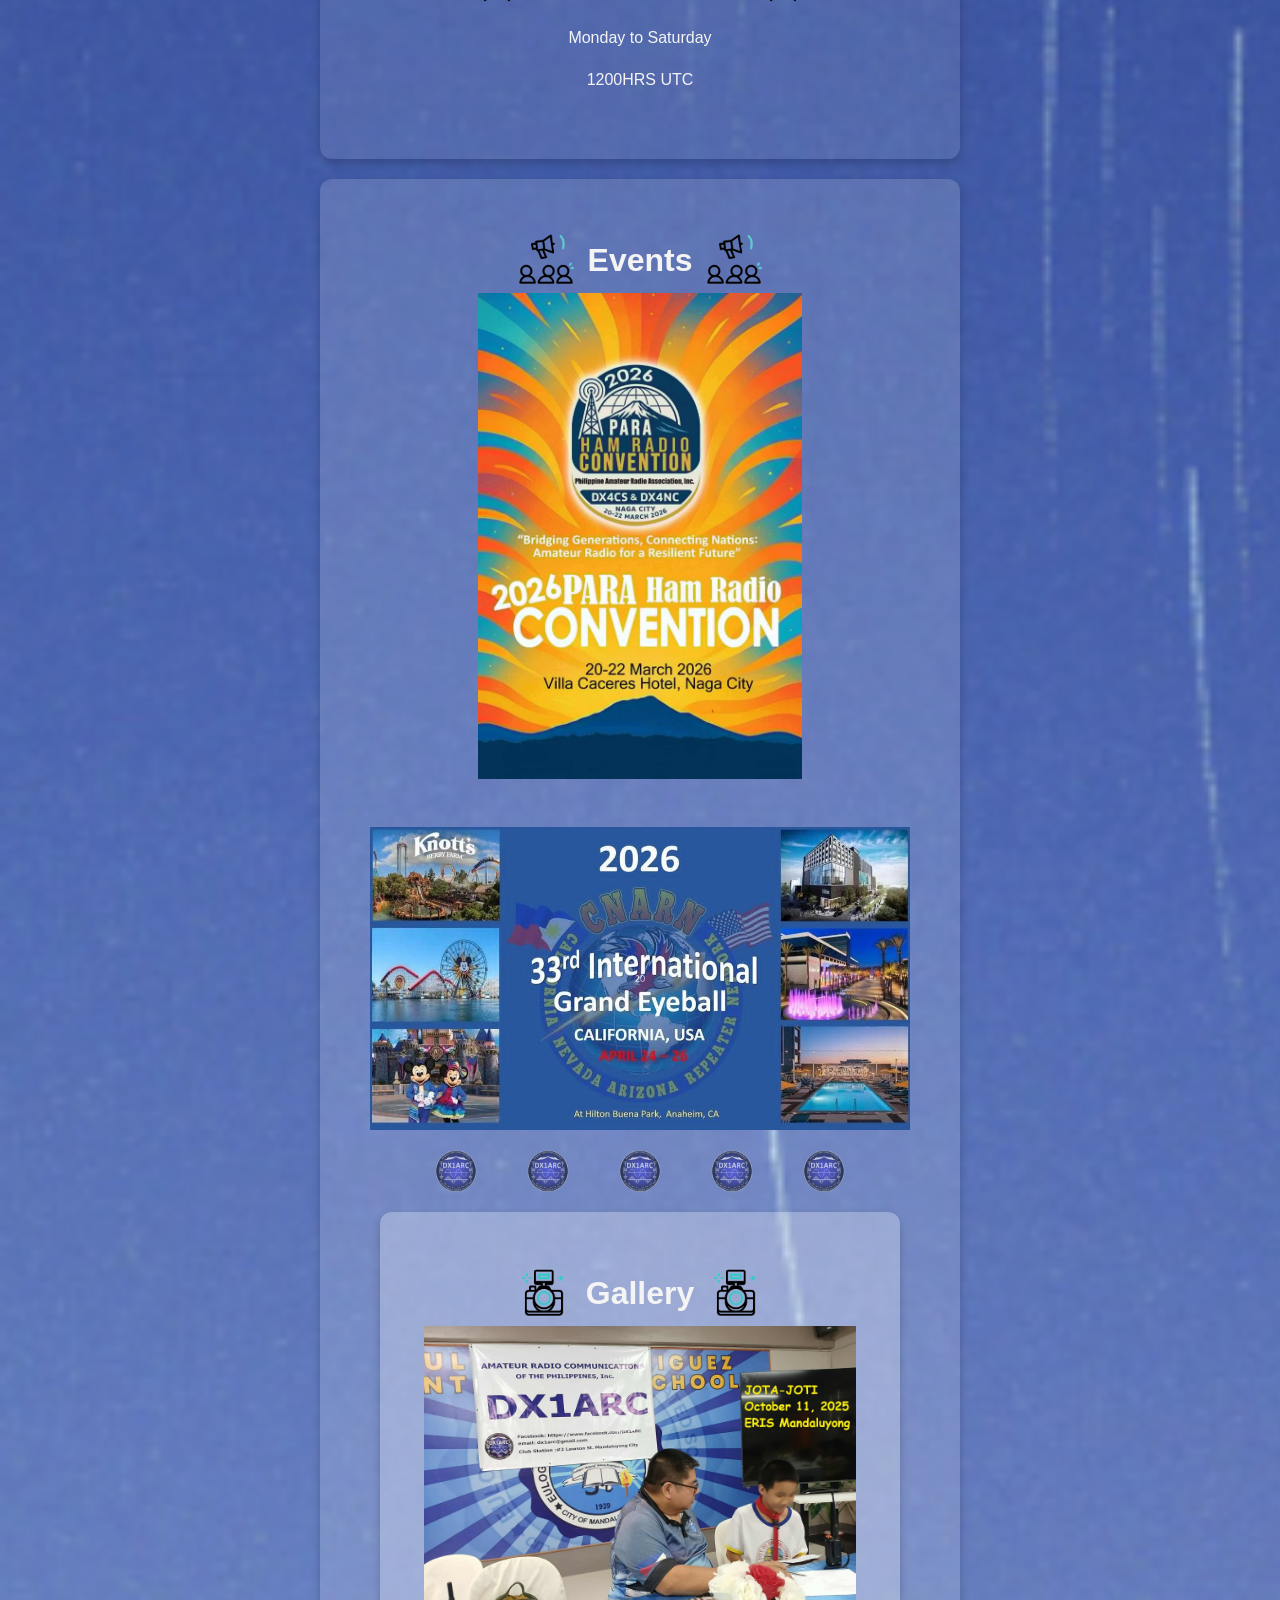
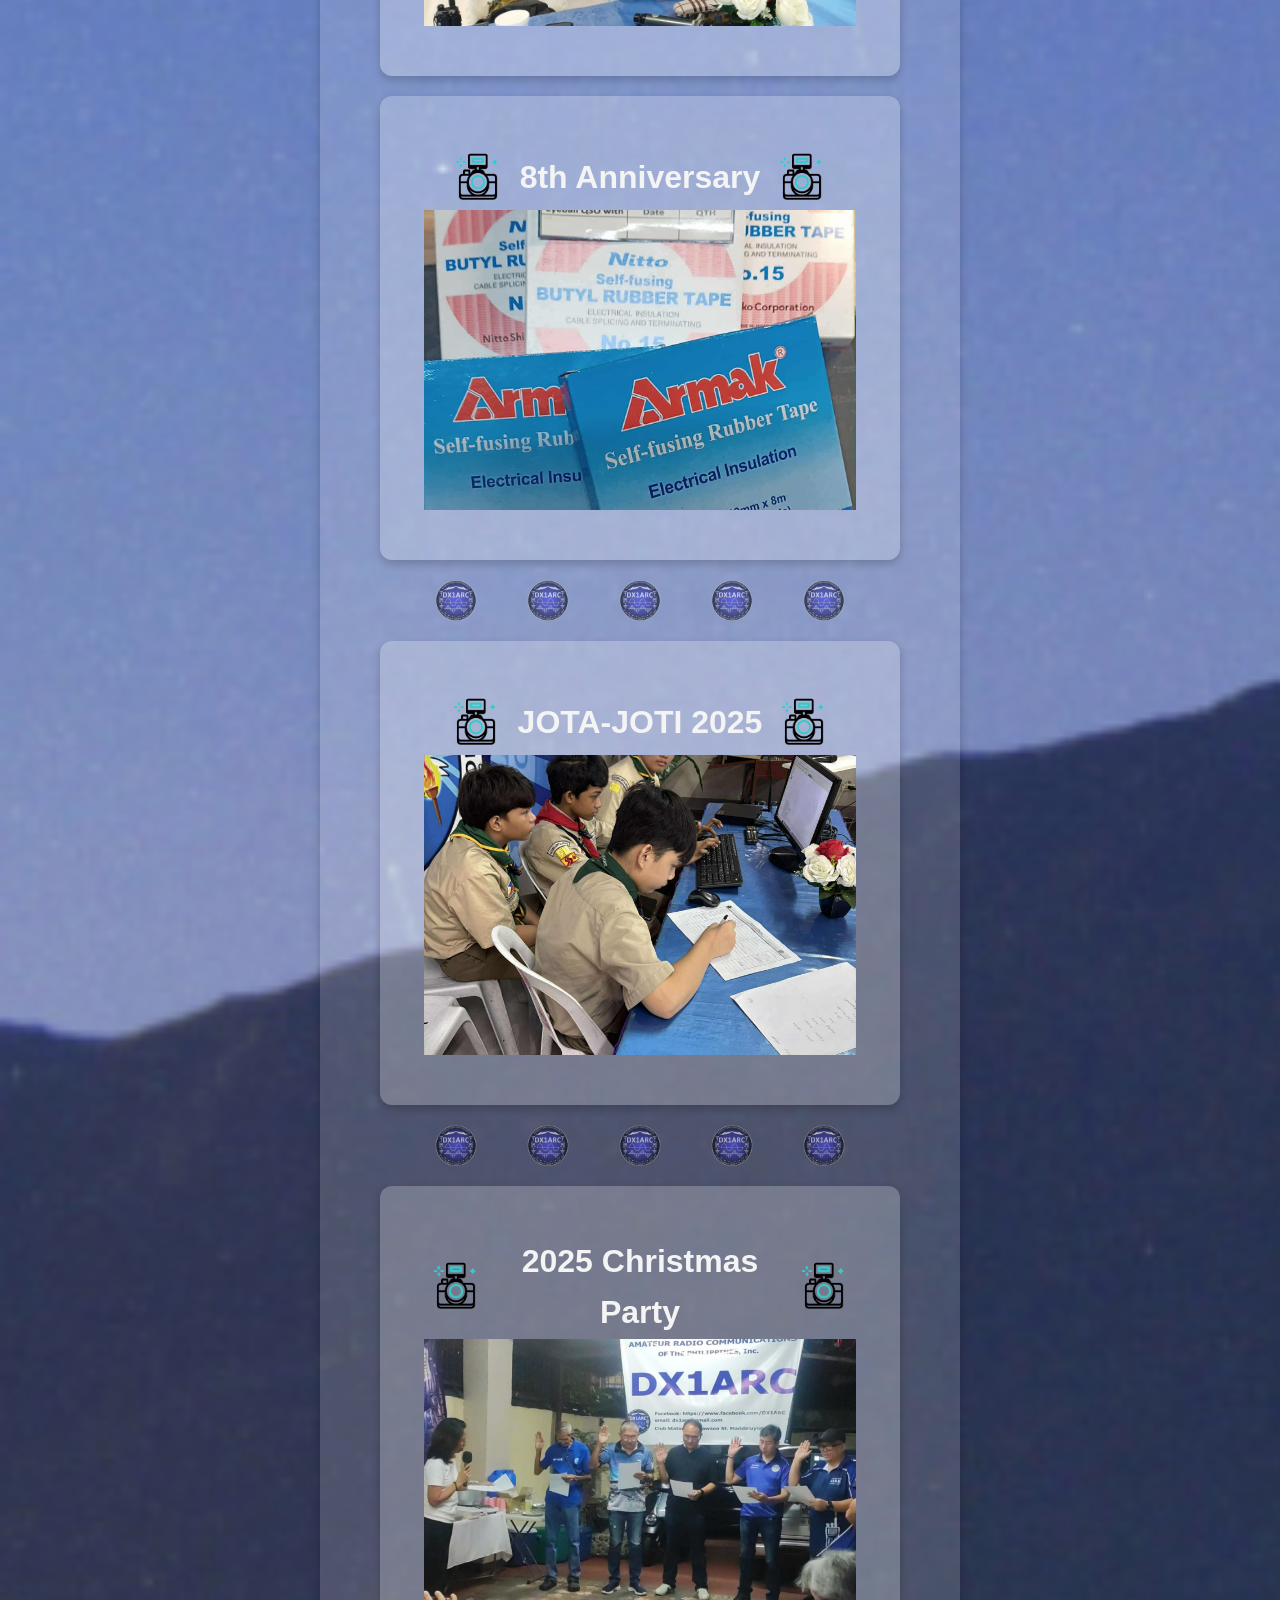
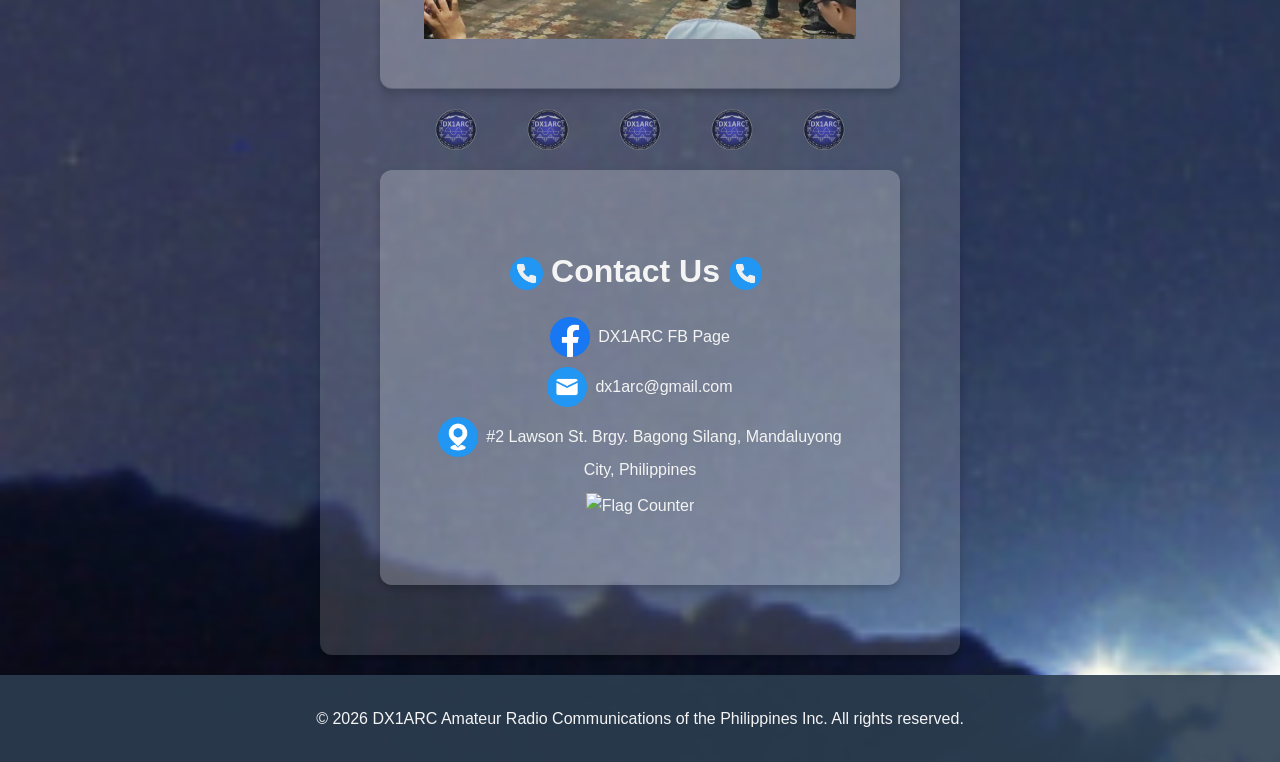
==== commit d1f6aa2b: "added more photos Christmas Party" ====
--- a/index.html
+++ b/index.html
@@ -148,7 +148,9 @@
 const images4 = [
     "1.png","2.png","3.png","4.png","5.png","6.png","7.png","8.png","9.png",
     "10.png","11.png","12.png", "13.png","14.png","15.png","16.png","17.png","18.png",
-    "19.png"
+    "19.png","20.png","21.png","22.png","23.png","24.png","25.png","26.png","27.png",
+    "28.png","29.png","30.png","31.png","32.png","33.png","34.png","35.png","36.png","37.png","38.png",
+    "39.png","40.png", "41.png"
 ];
 
 // Shuffle Gallery 4 images
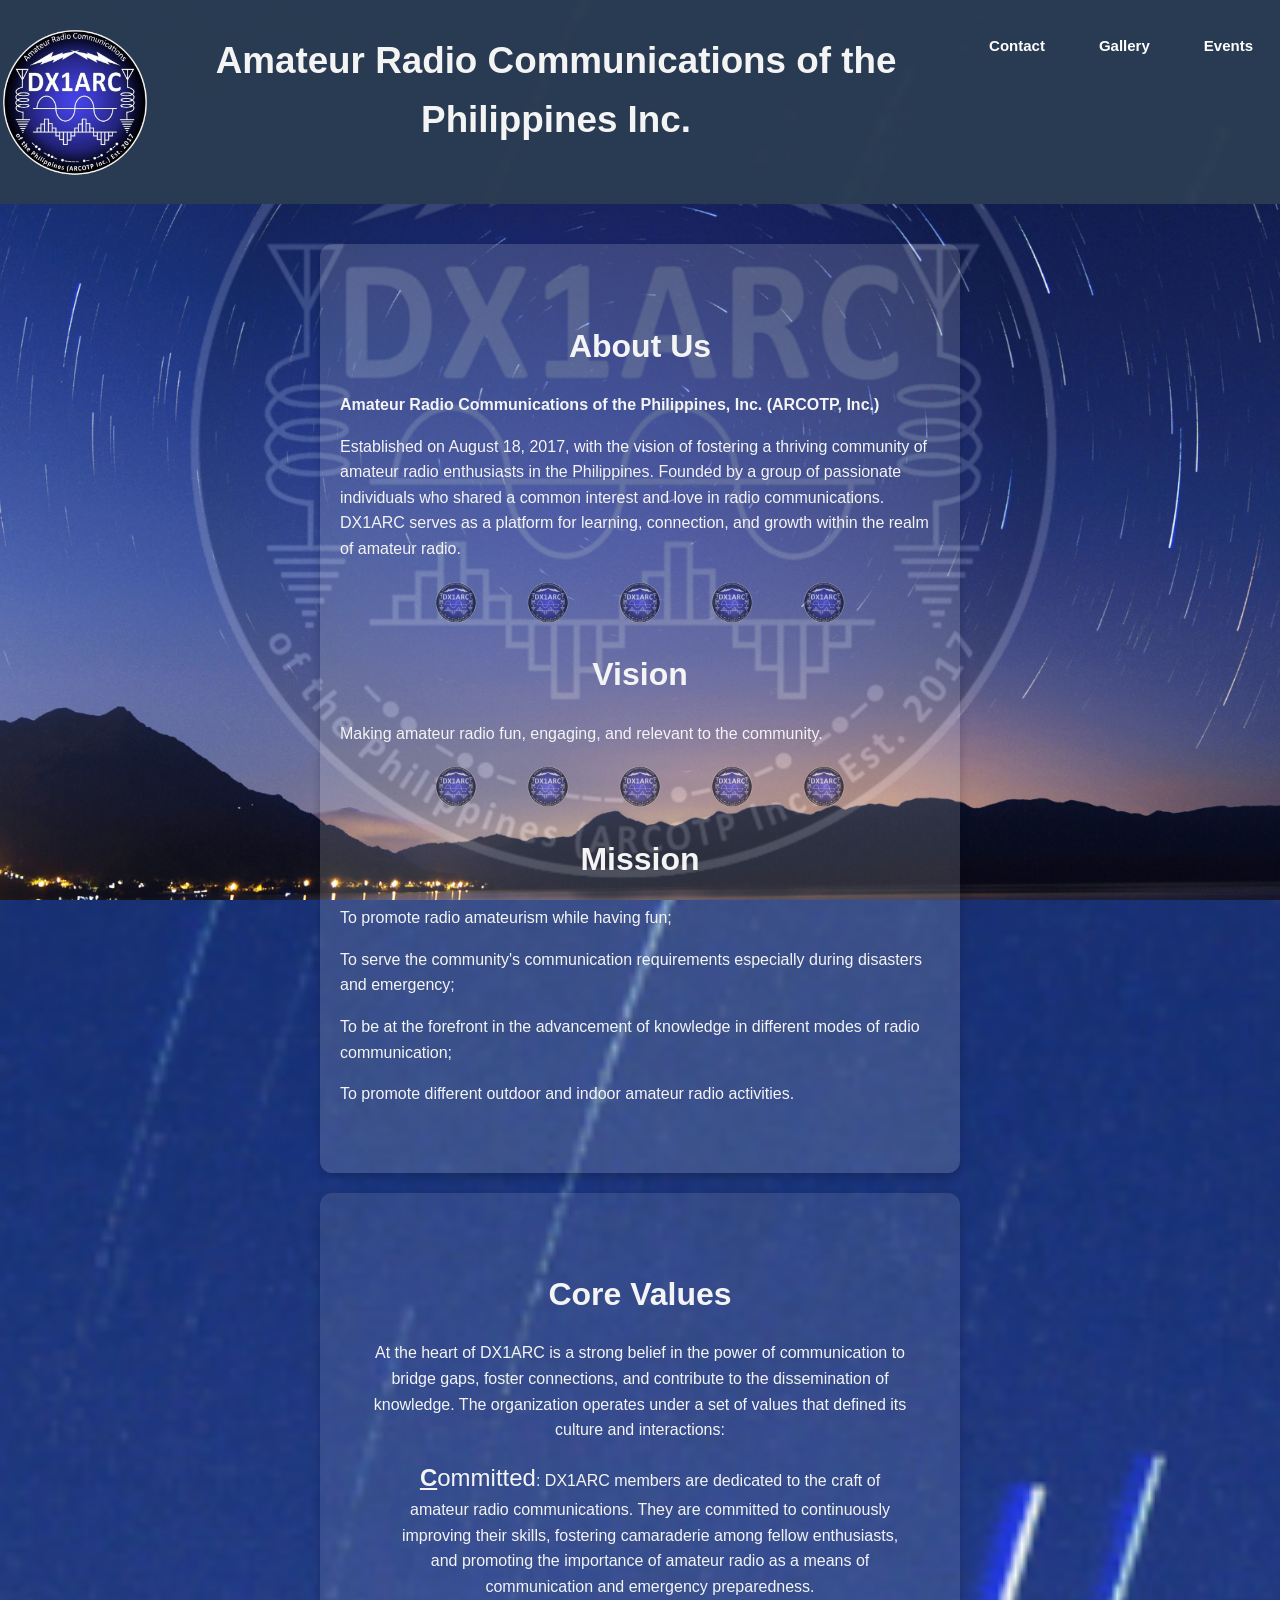
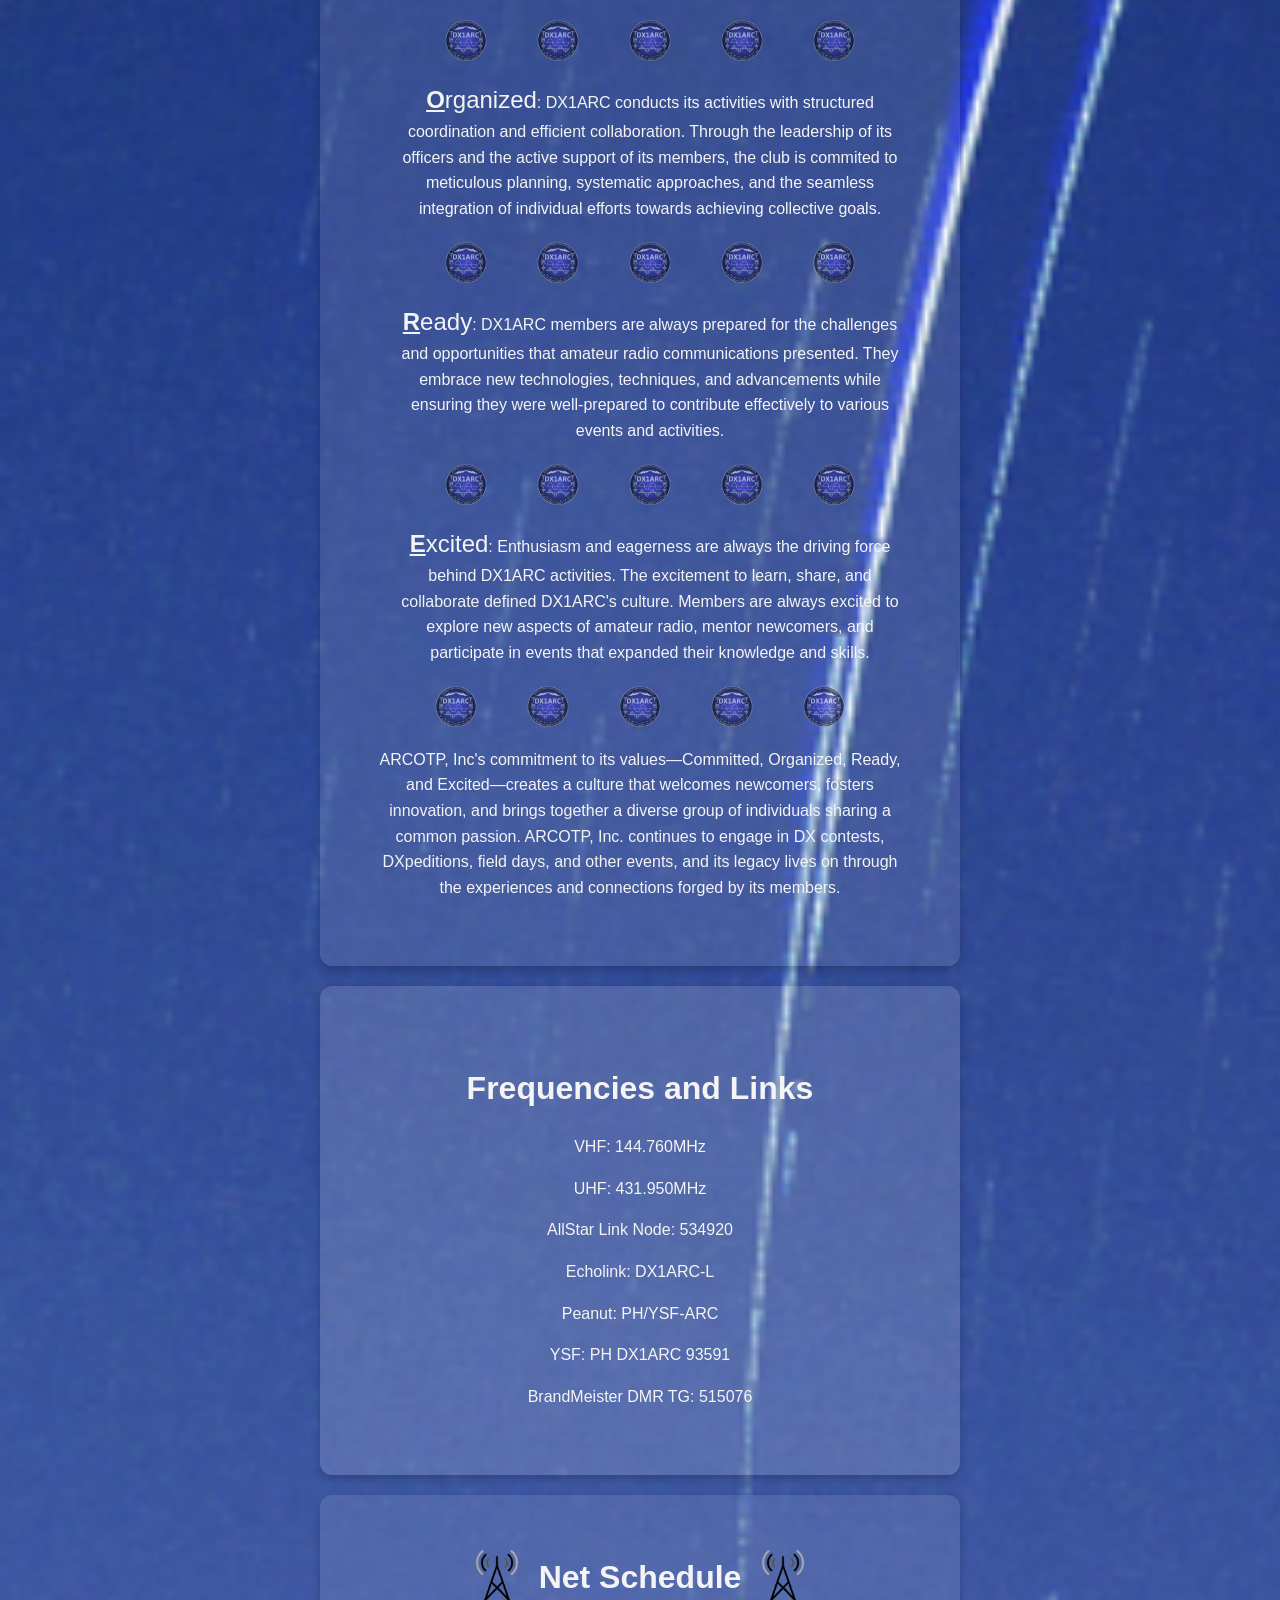
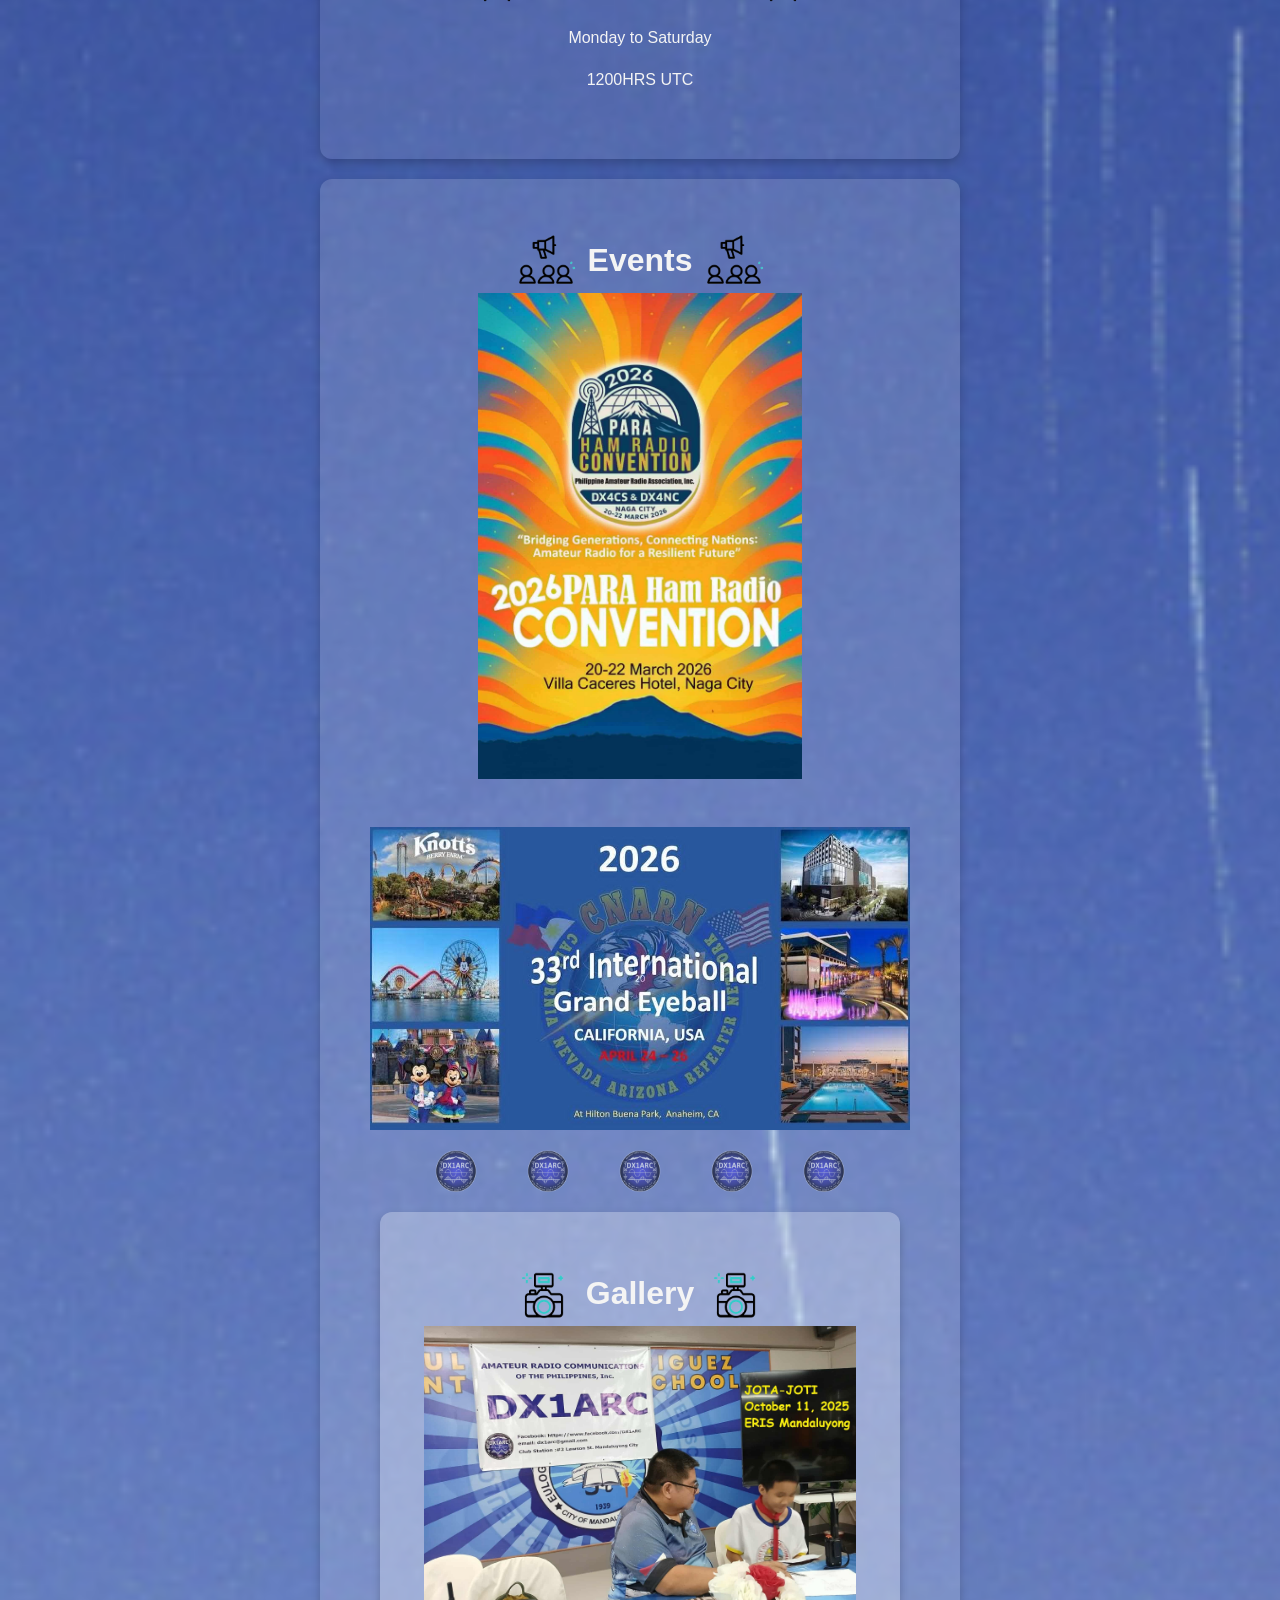
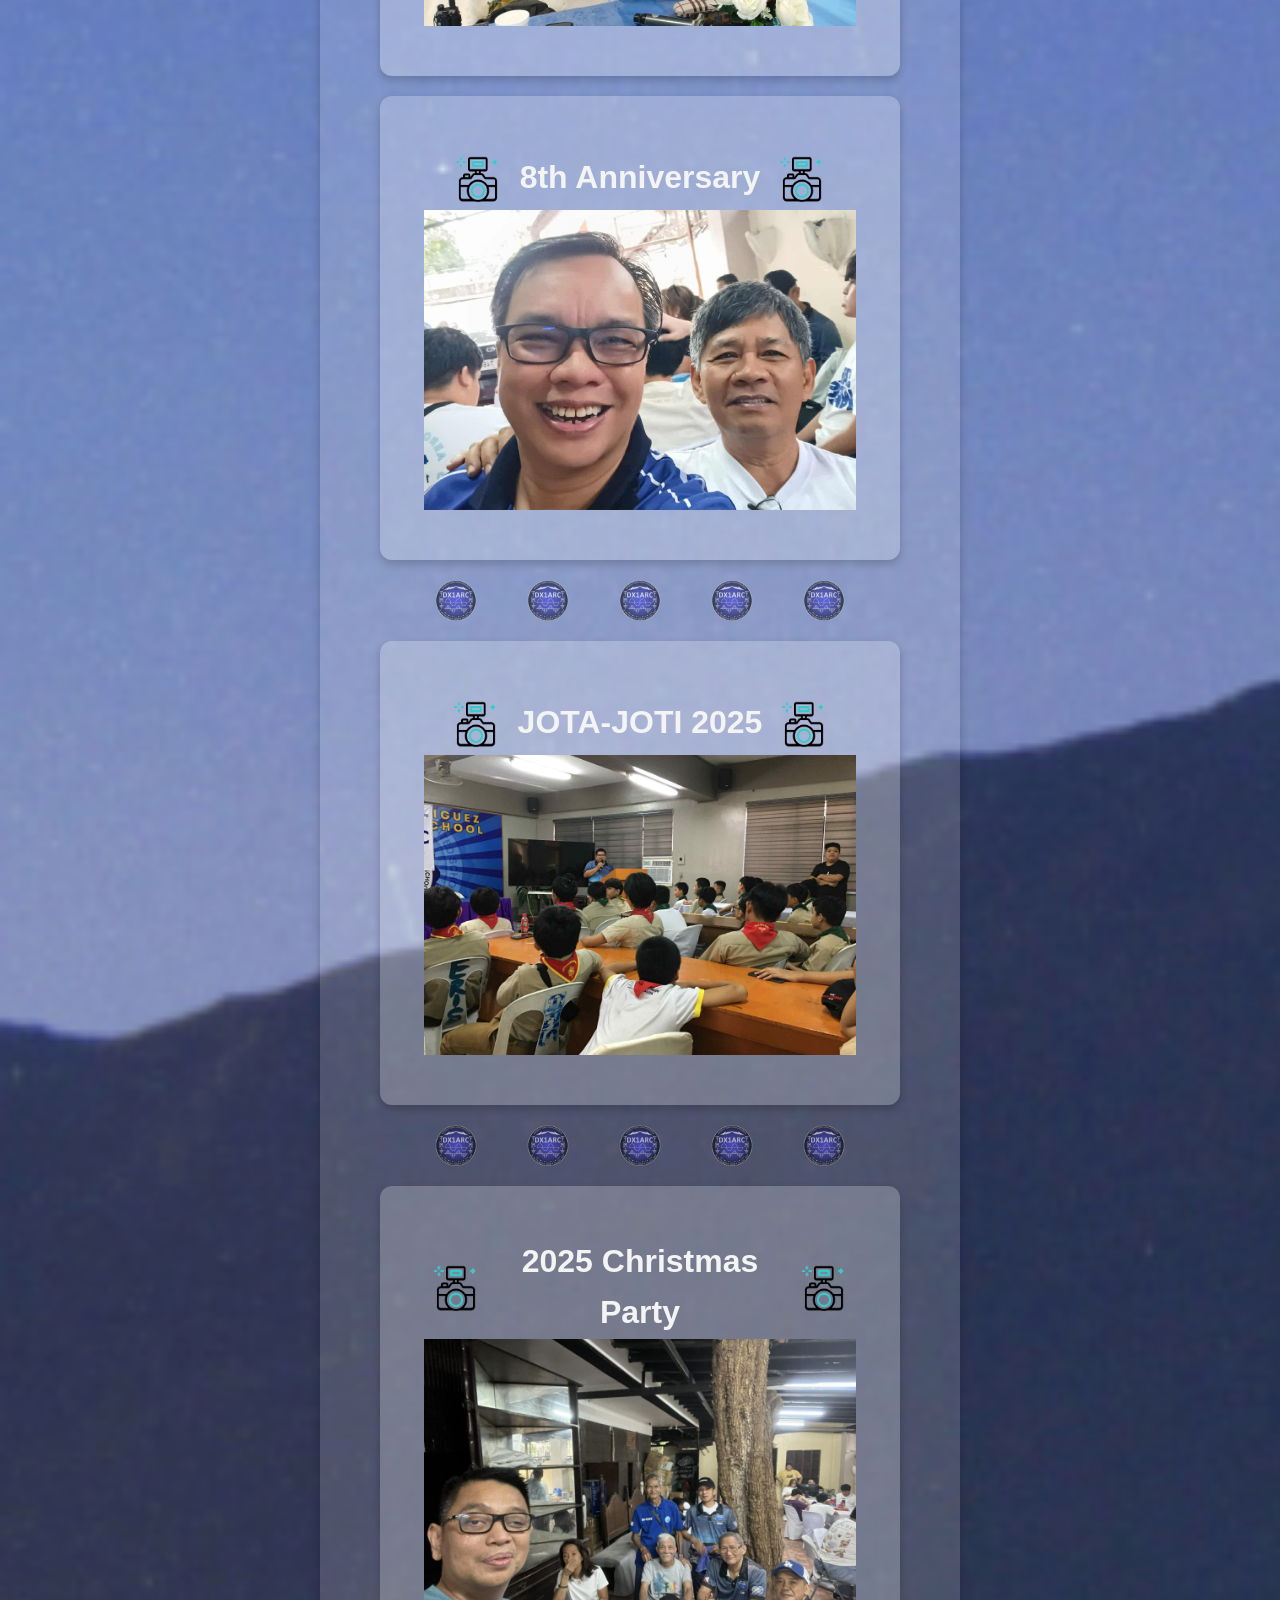
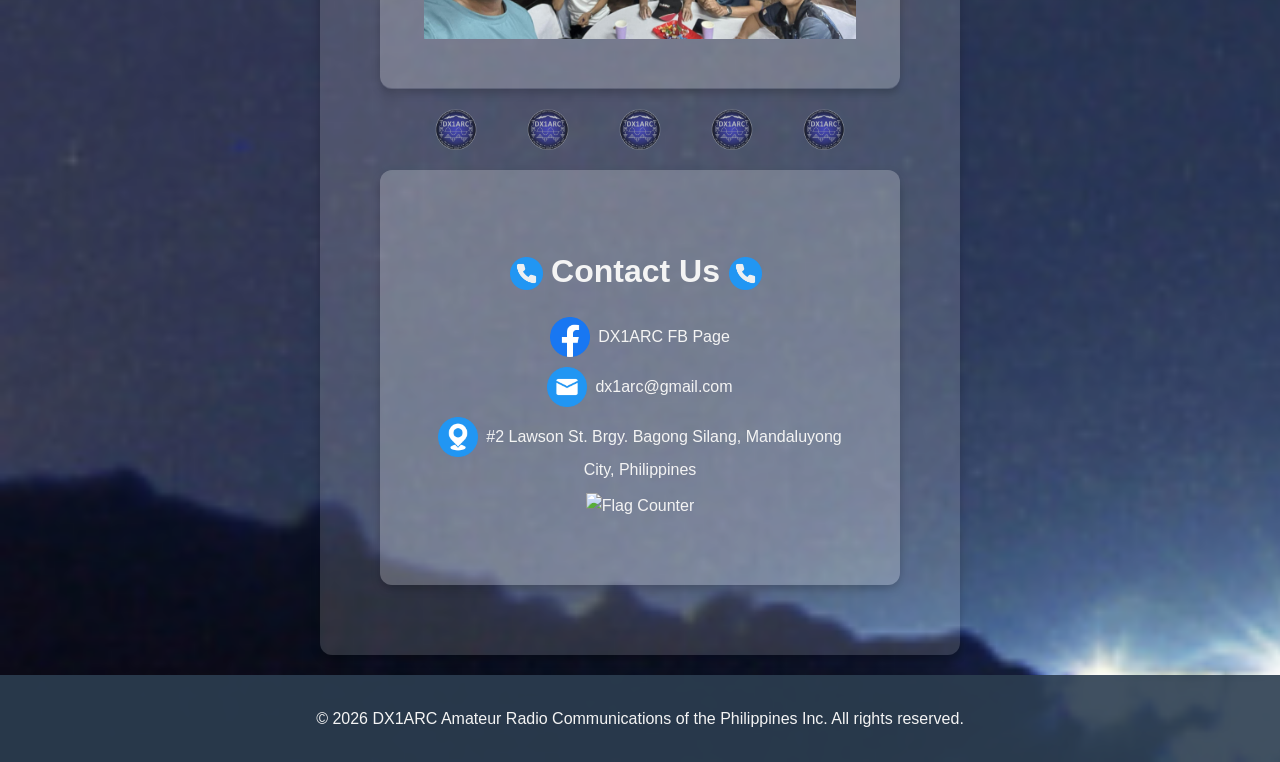
==== commit 668ea853: "changed names of the pictures" ====
--- a/index.html
+++ b/index.html
@@ -150,7 +150,7 @@
     "10.png","11.png","12.png", "13.png","14.png","15.png","16.png","17.png","18.png",
     "19.png","20.png","21.png","22.png","23.png","24.png","25.png","26.png","27.png",
     "28.png","29.png","30.png","31.png","32.png","33.png","34.png","35.png","36.png","37.png","38.png",
-    "39.png","40.png", "41.png"
+    "39.png","40.png"
 ];
 
 // Shuffle Gallery 4 images
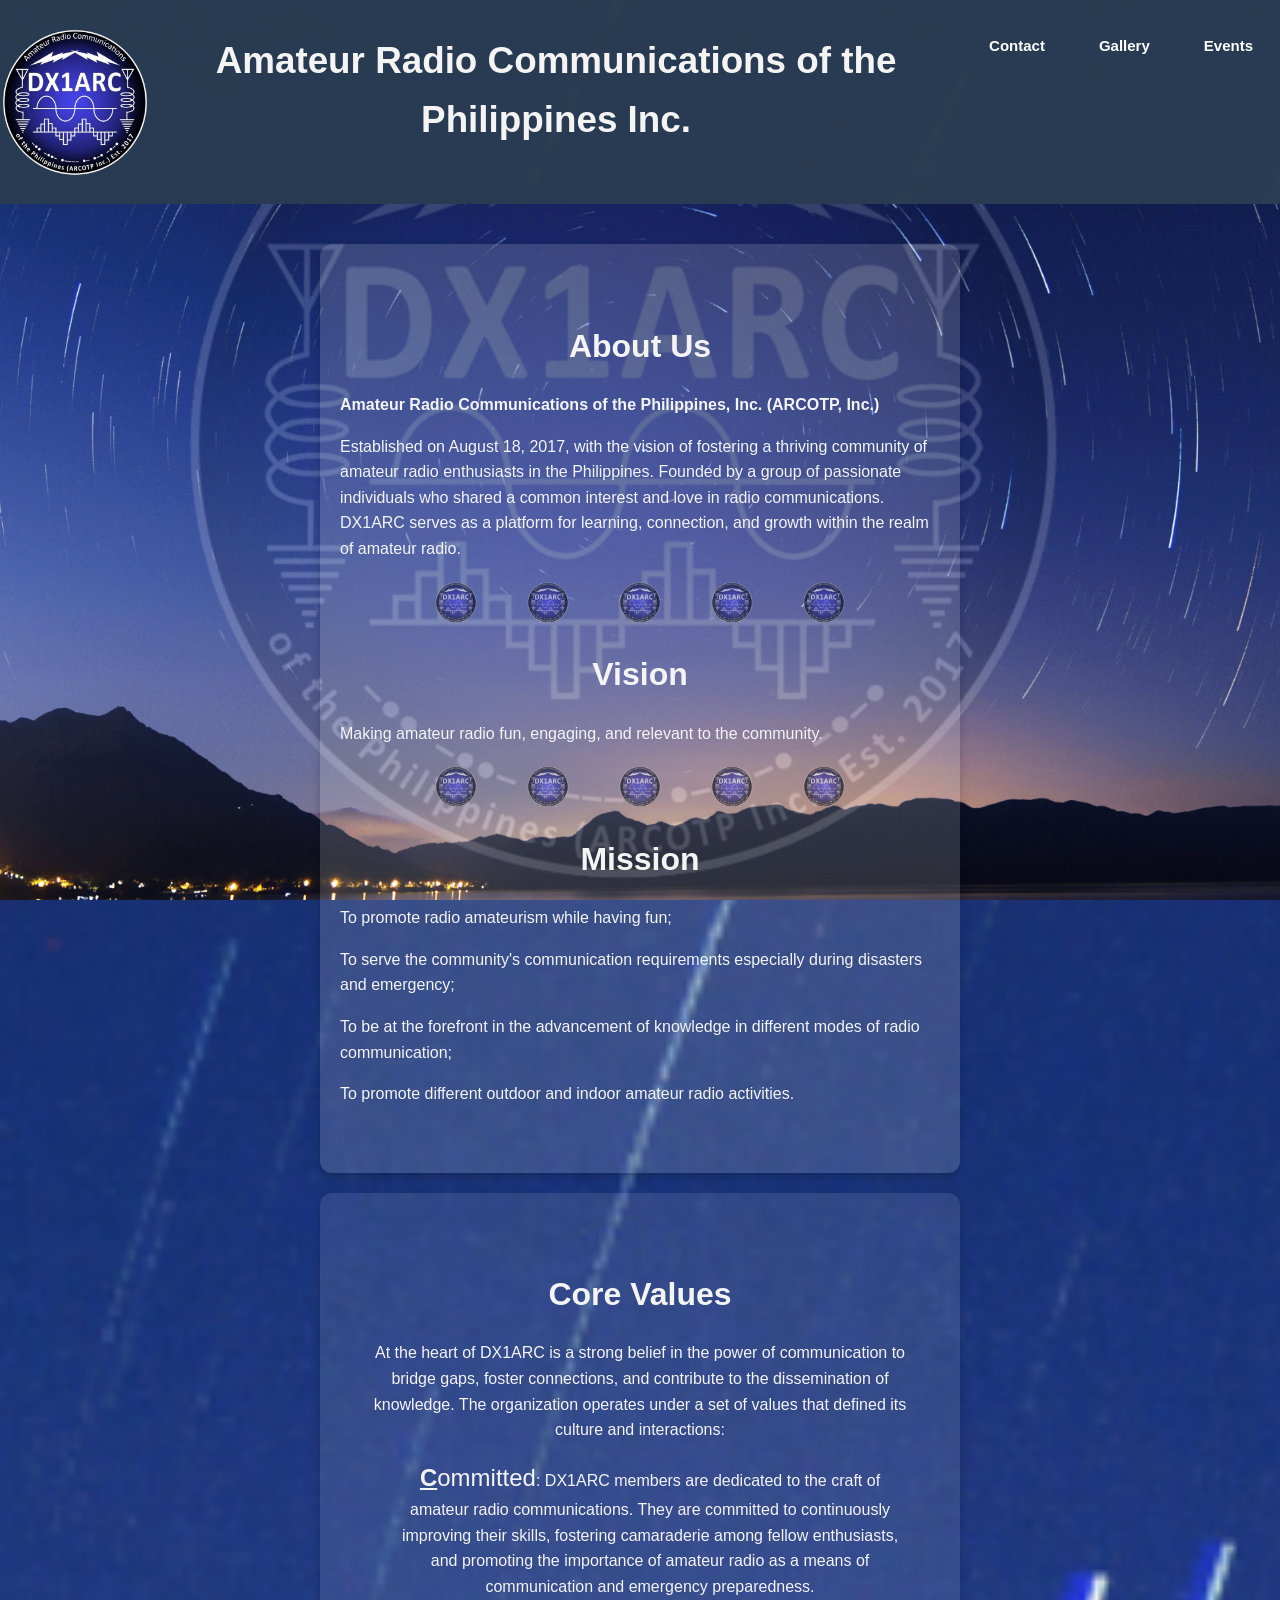
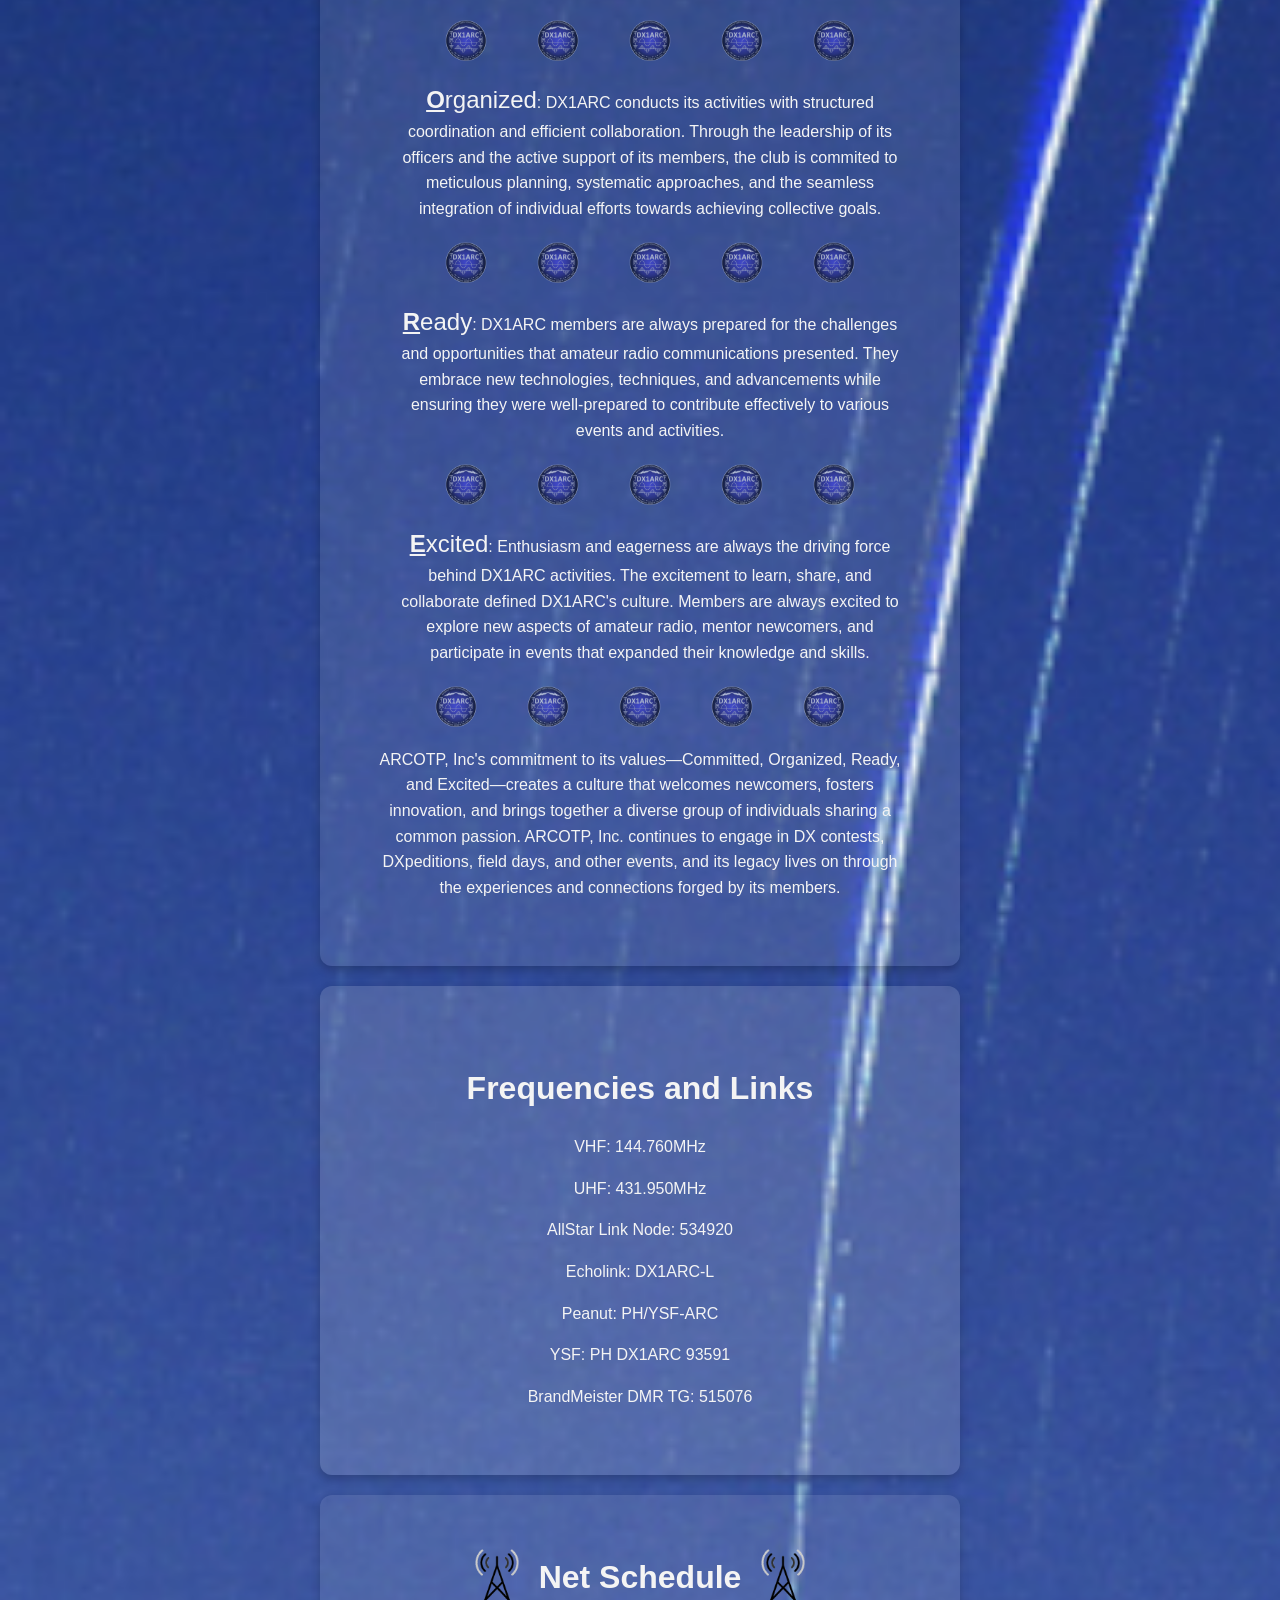
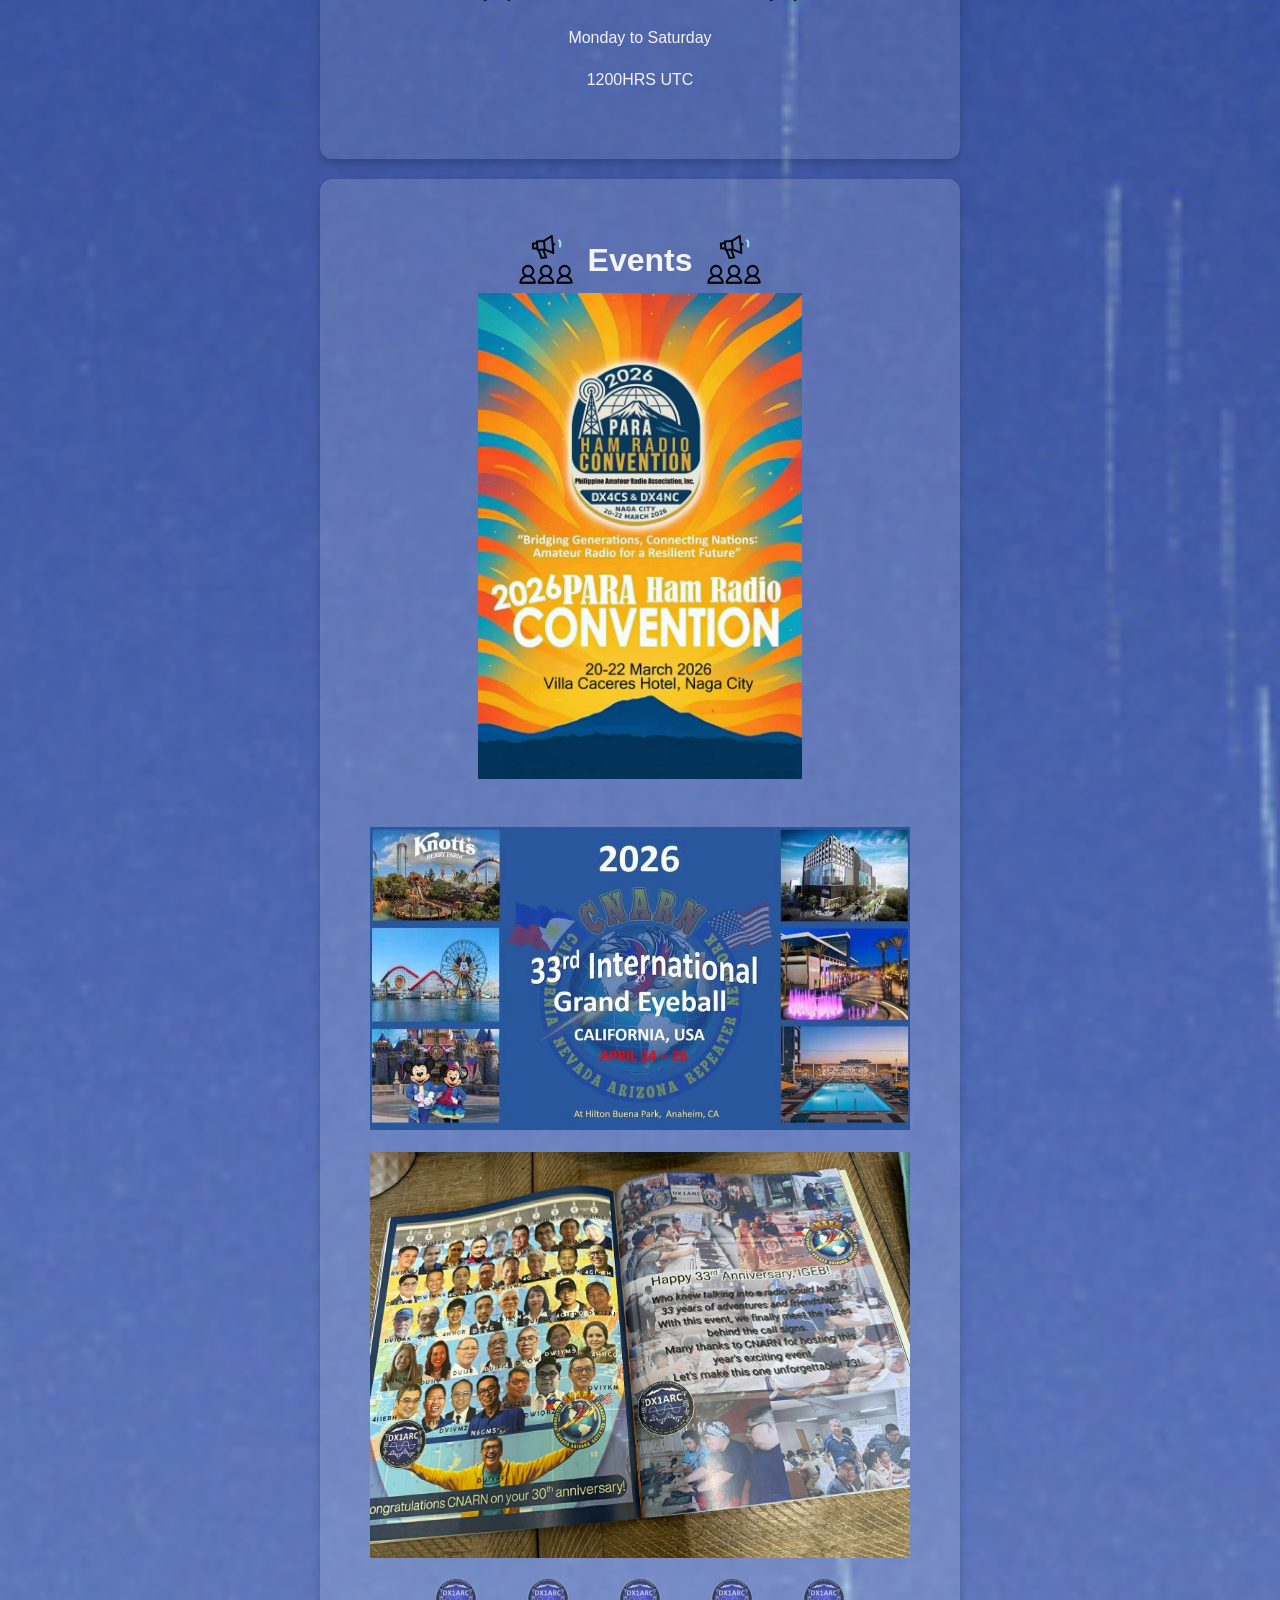
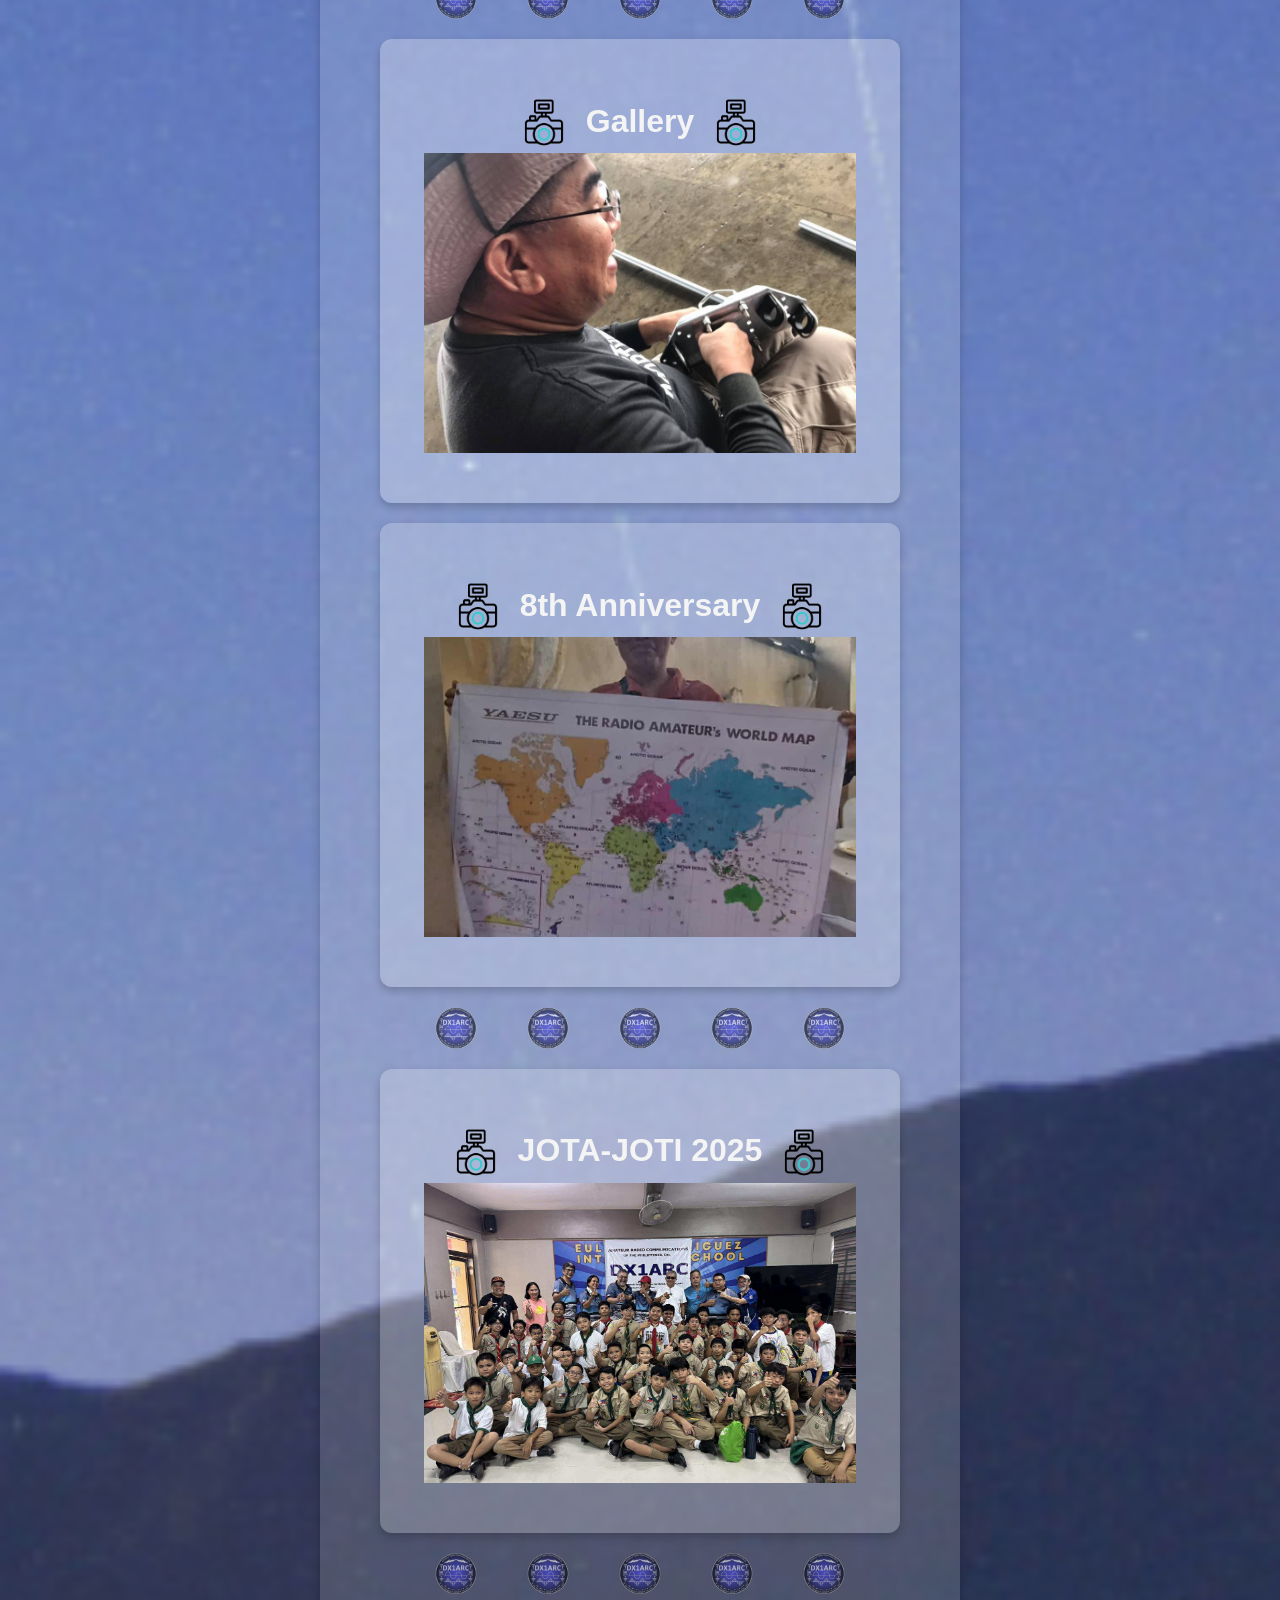
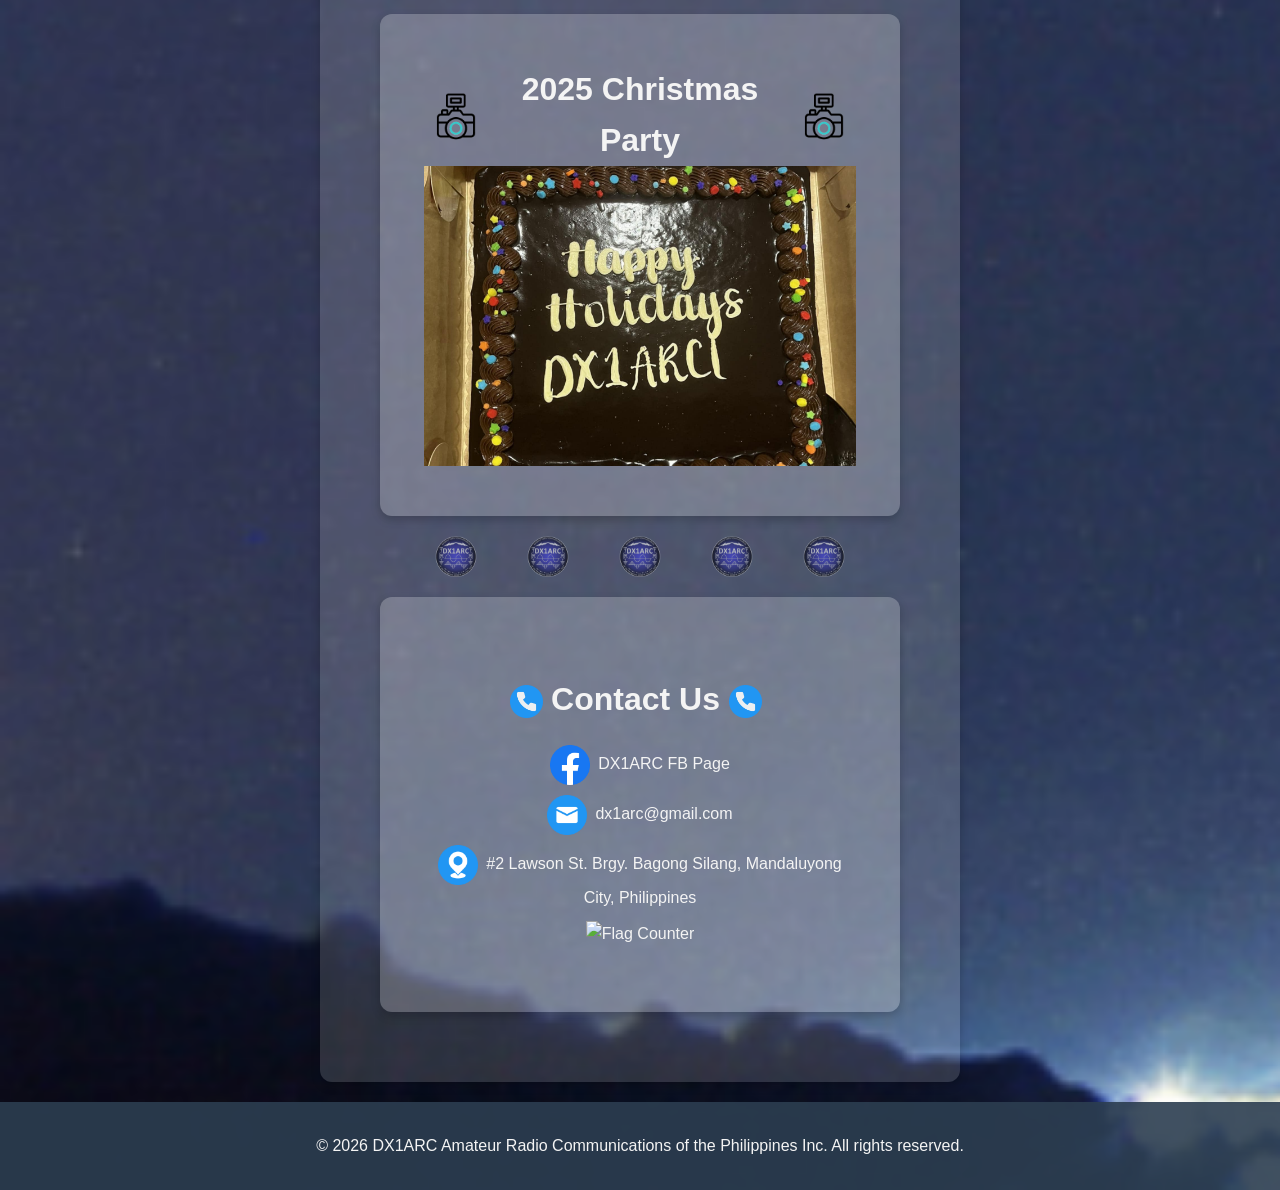
==== commit c8f518fe: "add new image" ====
--- a/index.html
+++ b/index.html
@@ -332,6 +332,10 @@
                 <!-- Temporary photo  -->
                 <div style="text-align:center; margin-top:12px;">
                     <img src="events/2.png" alt="Temporary Event Photo" style="text-align:center; margin-top:10px;">
+                </div>
+                <!-- Magazine photo -->
+                <div style="text-align:center; margin-top:12px;">
+                    <img src="events/magazine.png" alt="Magazine Photo" style="text-align:center; margin-top:10px;">
                 </div>
                 </div>
             </div>
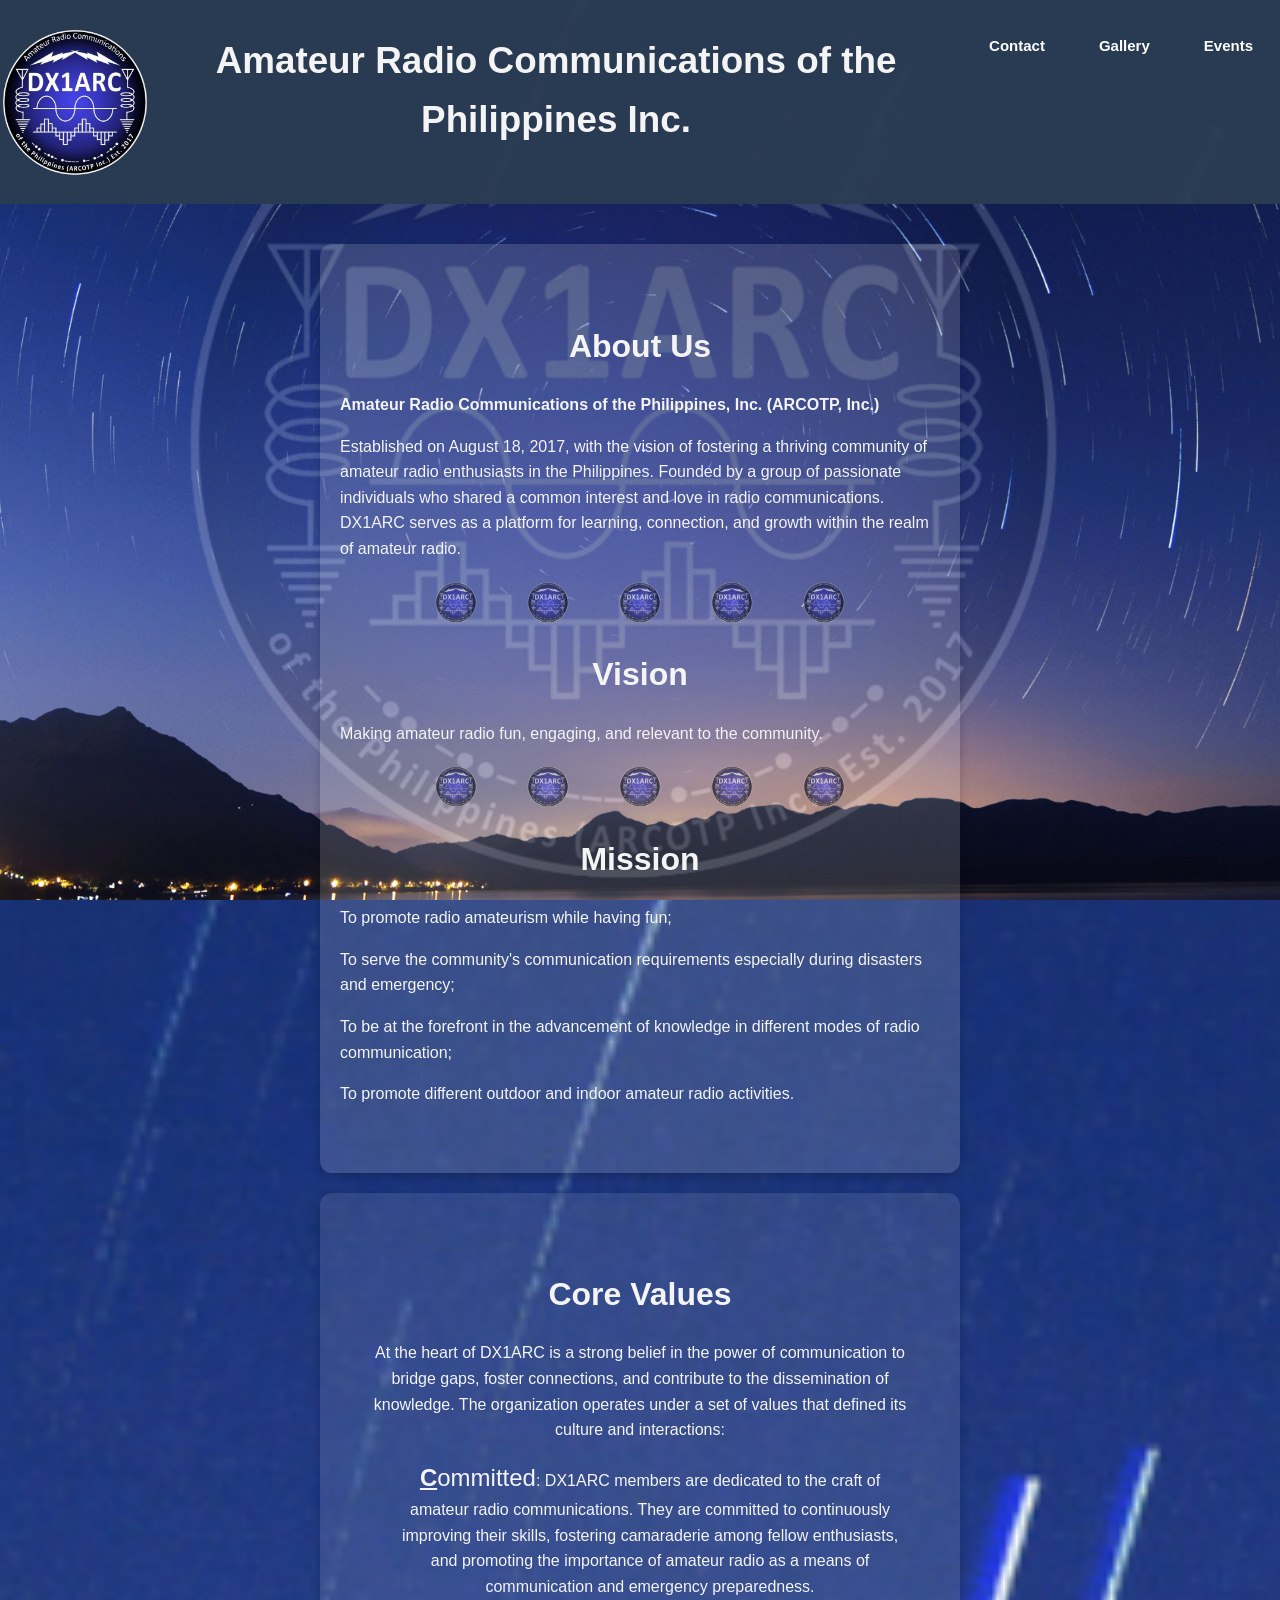
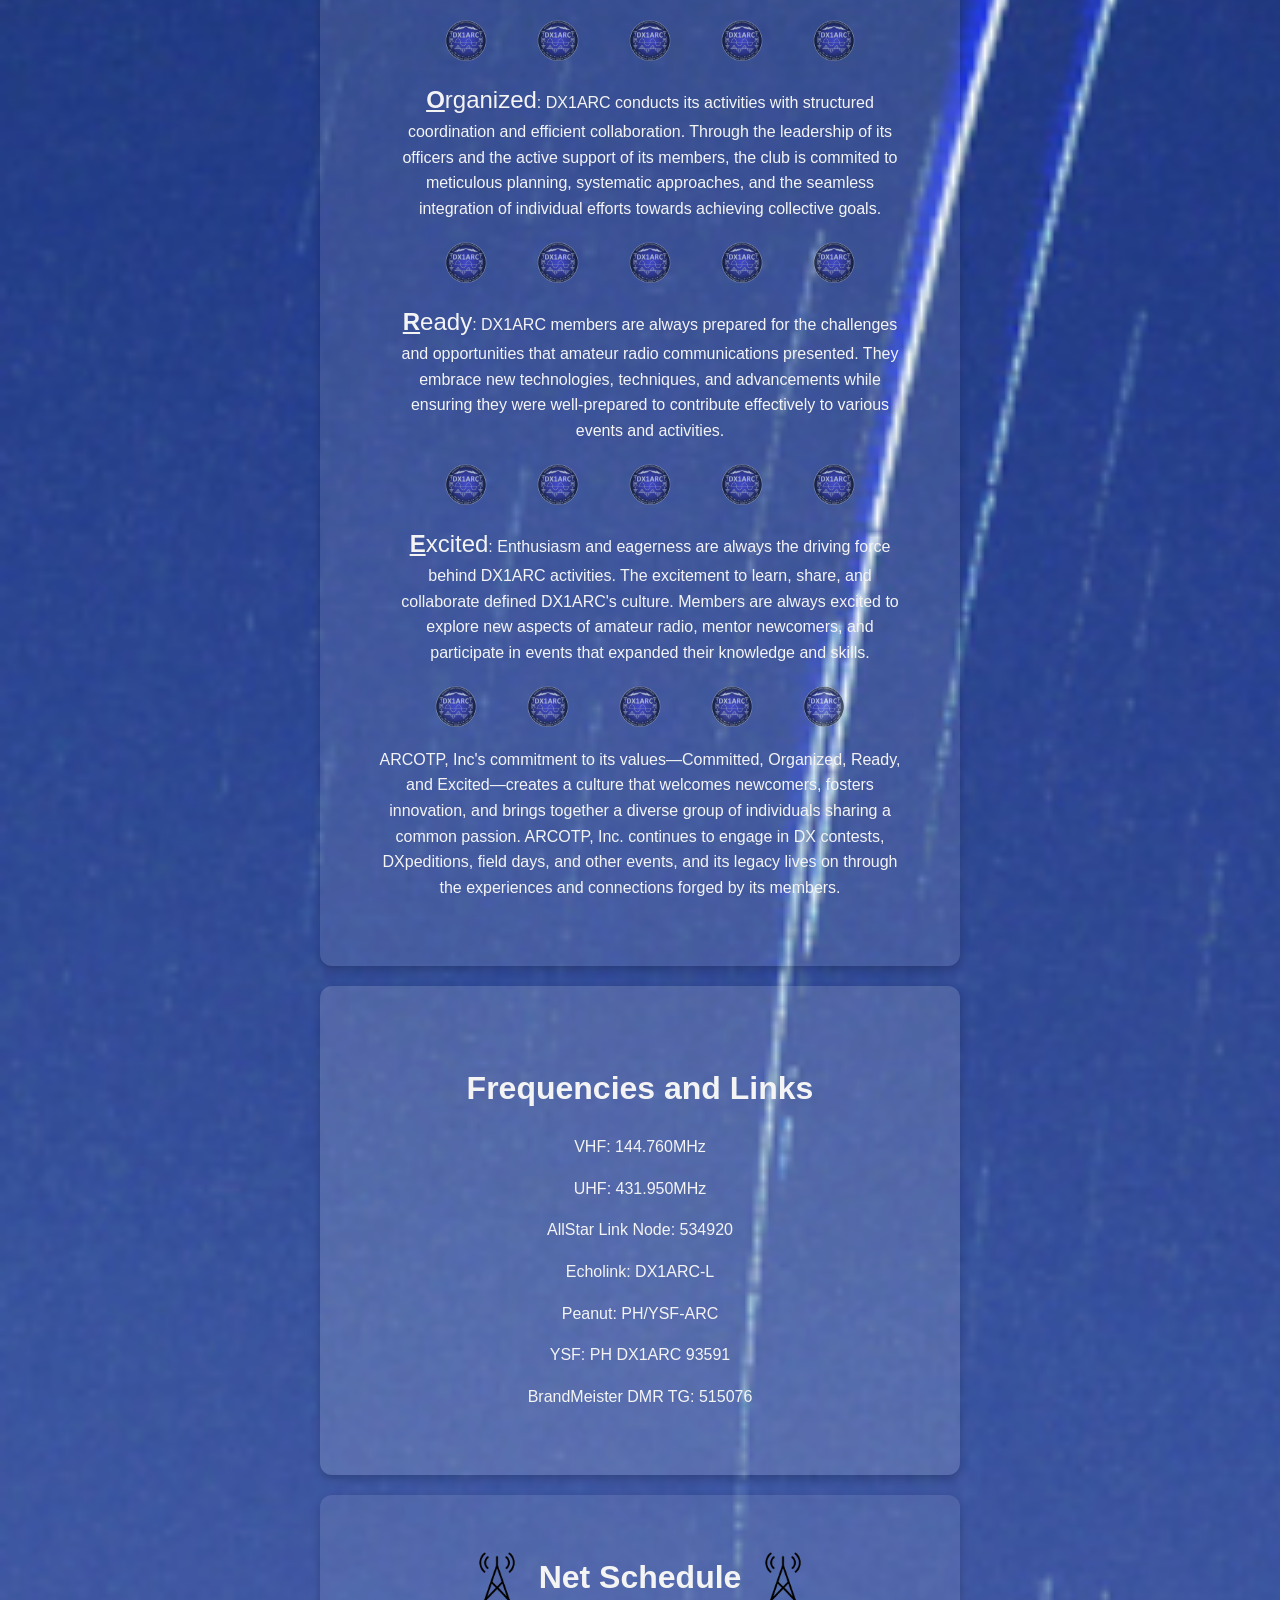
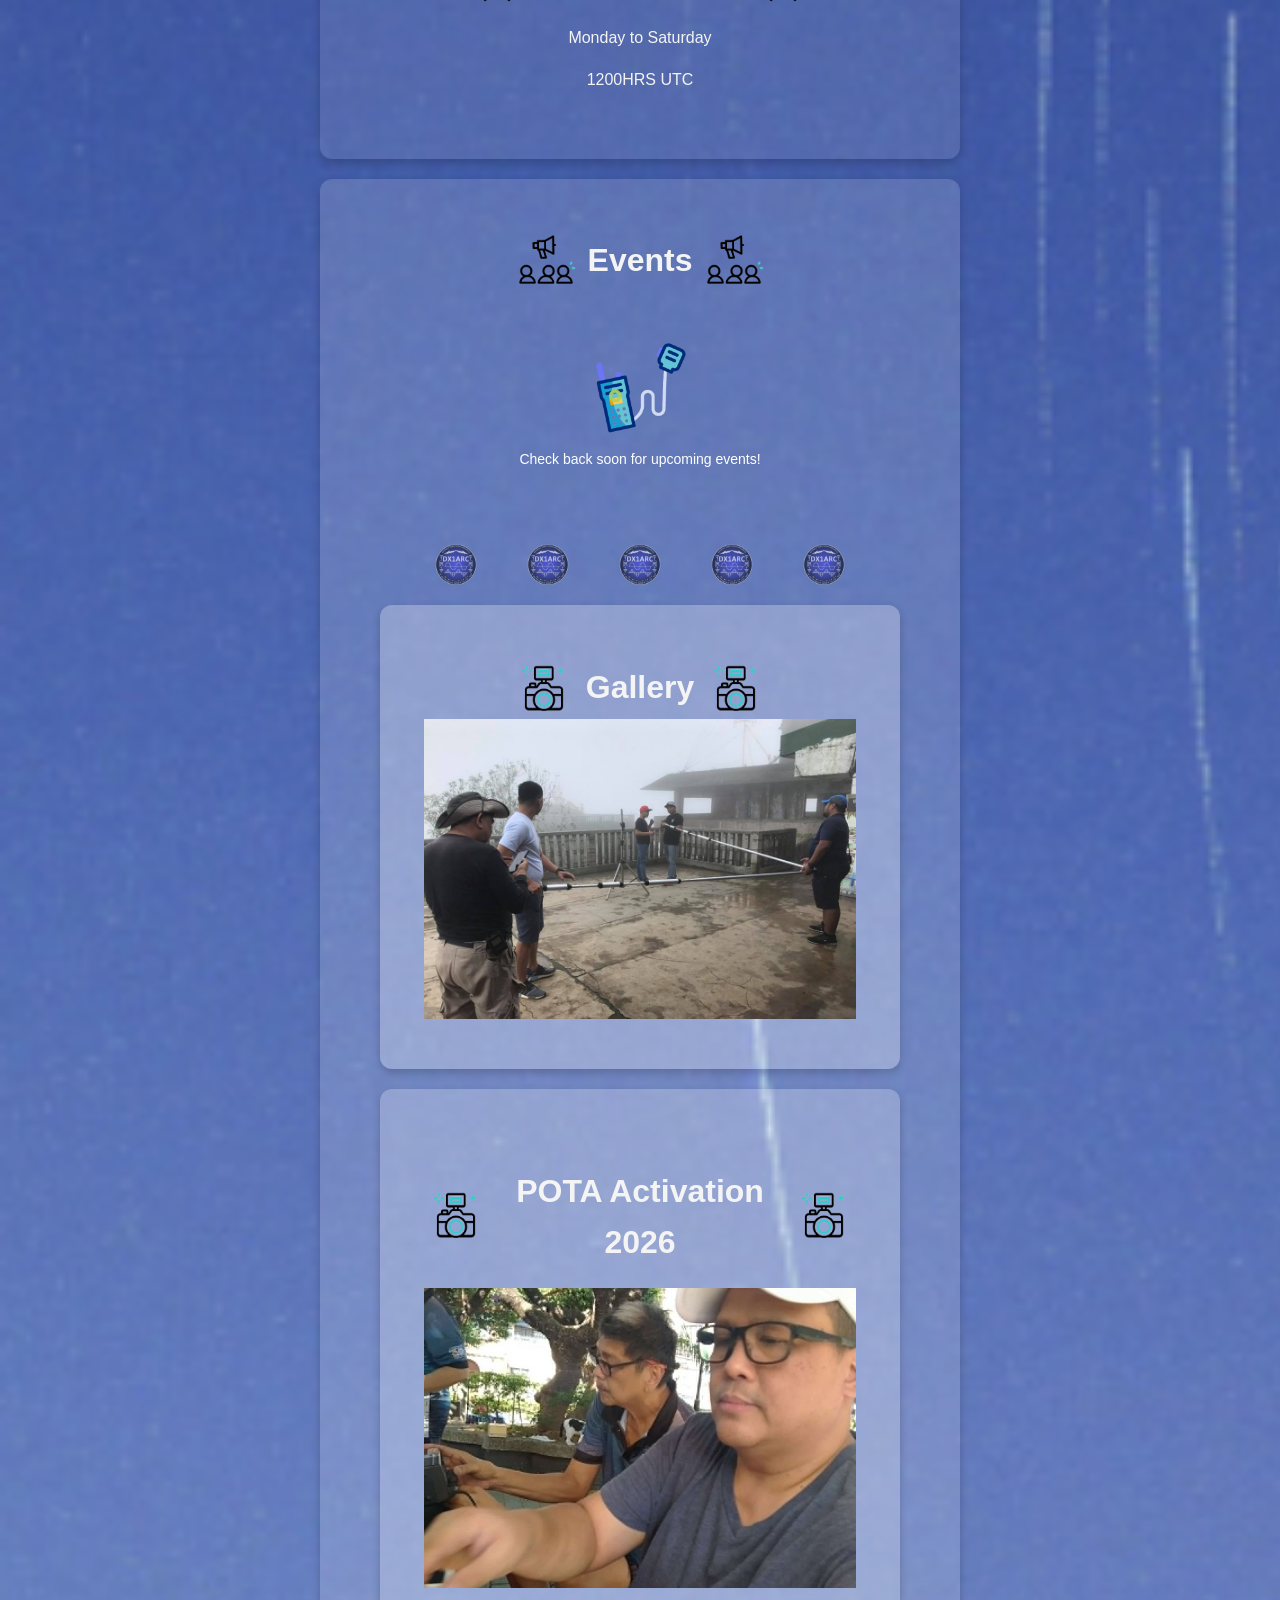
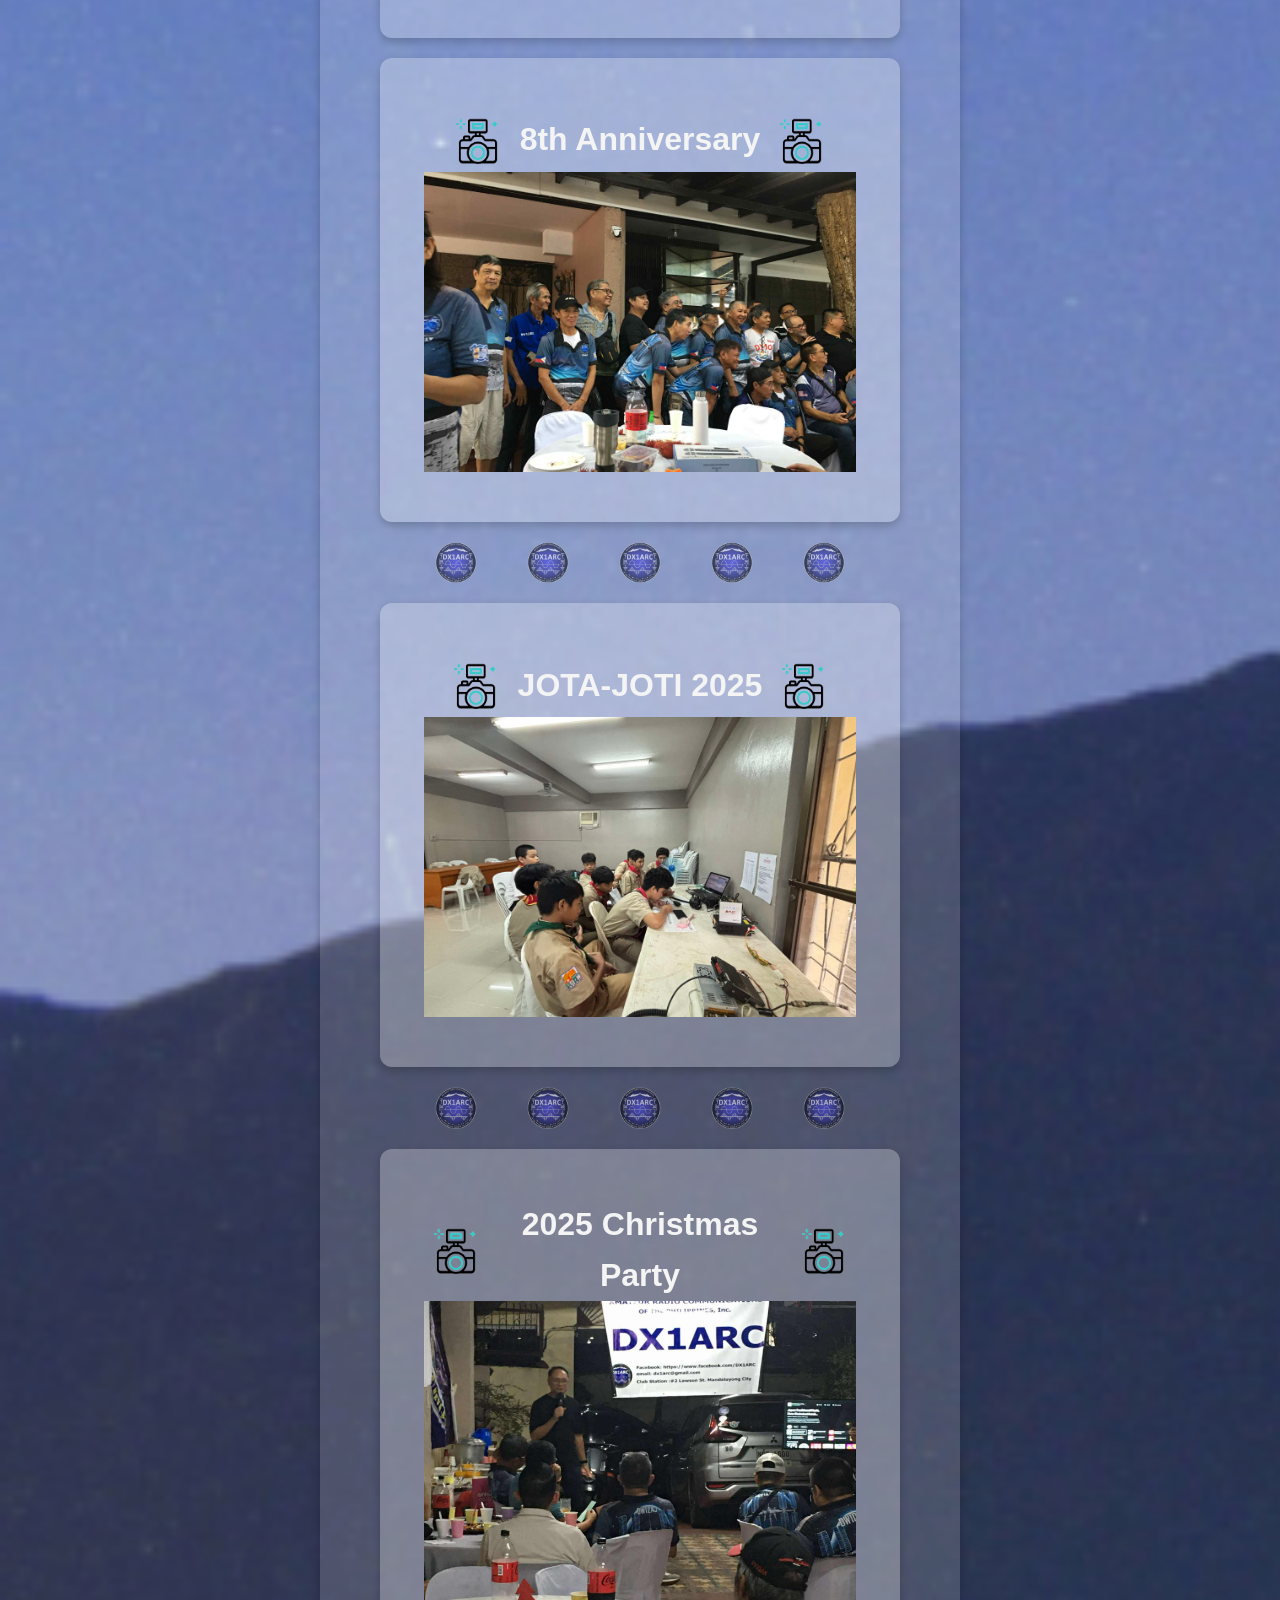
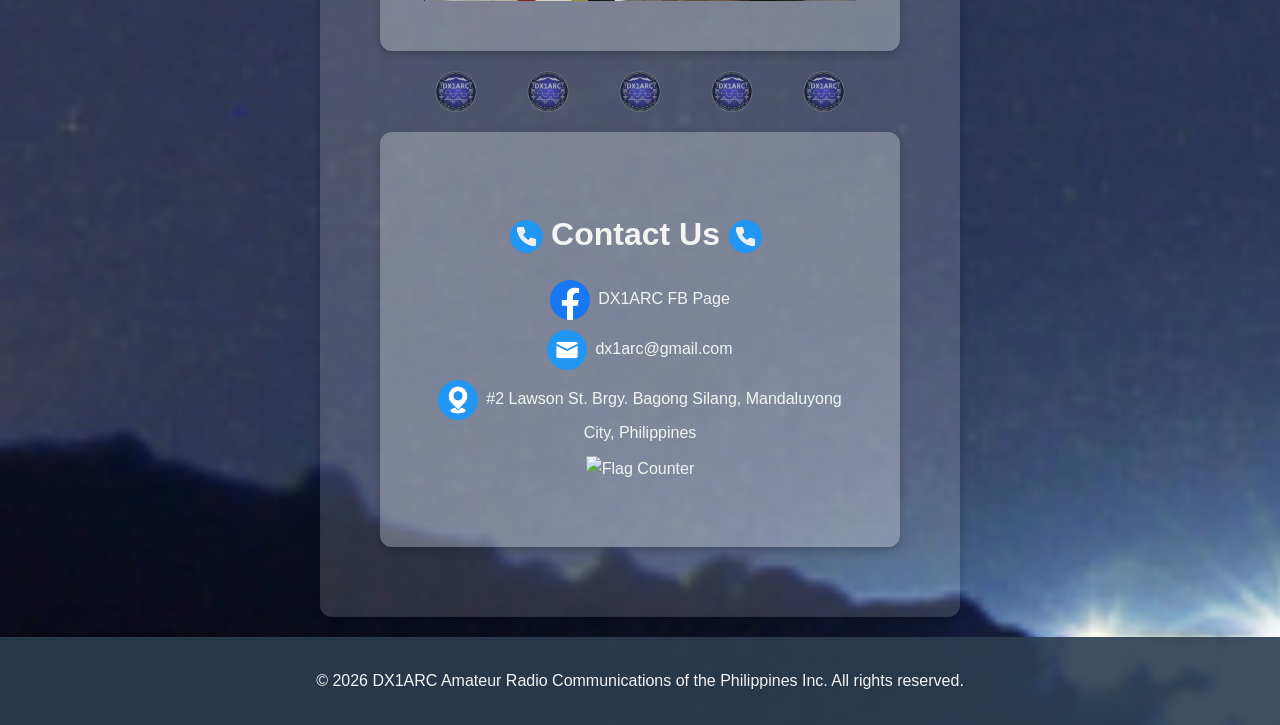
==== commit 7df4157a: "removed temporary photos and added new photos and new gallery" ====
--- a/index.html
+++ b/index.html
@@ -16,7 +16,7 @@
         "11.jpg","12.jpg","13.jpg","14.jpg","15.jpg","16.jpg","17.jpg","18.jpg",
         "19.jpg","20.jpg","21.jpg","22.jpg","23.jpg","24.jpg","25.jpg","26.jpg","27.jpg",
         "28.jpg","29.jpg","30.jpg","31.jpg", "32.jpg","33.jpg","34.jpg","35.jpg","36.jpg","37.jpg","38.jpg",
-        "39.jpg","40.jpg", "41.jpg","42.jpg","43.jpg","44.jpg"
+        "39.jpg","40.jpg", "41.jpg","42.jpg","43.jpg","44.jpg", "magazine.png"
     ];
 
     // Shuffle the images array
@@ -53,6 +53,48 @@
         setTimeout(showSlides, 4000);
     }
     showSlides();
+
+// New Gallery images array
+const imagesnew = [
+    "1.png","2.png","3.png","4.png","5.png","6.png","7.png","8.png","9.png",
+    "10.png","11.png","12.png","13.png","14.png","15.png","16.png","17.png","18.png",
+    "19.png","20.png","21.png","22.png","23.png","24.png","25.png","26.png","27.png","28.png","29.png","30.png","31.png"
+];
+
+// Shuffle New Gallery images
+function shufflenew(array) {
+    for (let i = array.length - 1; i > 0; i--) {
+        const j = Math.floor(Math.random() * (i + 1));
+        [array[i], array[j]] = [array[j], array[i]];
+    }
+}
+shufflenew(imagesnew);
+
+// Dynamically create slides for New Gallery
+const slideshowContainernew = document.getElementById("slideshow-containernew");
+imagesnew.forEach((img, idx) => {
+    const slideDiv = document.createElement("div");
+    slideDiv.className = "mySlidesnew fade";
+    const image = document.createElement("img");
+    image.src = "gallery5/" + img;
+    image.style.width = idx === 0 ? "80%" : "100%";
+    slideDiv.appendChild(image);
+    slideshowContainernew.appendChild(slideDiv);
+});
+
+// Slideshow logic for New Gallery
+let slideIndexnew = 0;
+function showSlidesnew() {
+    let slidesnew = document.getElementsByClassName("mySlidesnew");
+    for (let i = 0; i < slidesnew.length; i++) {
+        slidesnew[i].style.display = "none";
+    }
+    slideIndexnew++;
+    if (slideIndexnew > slidesnew.length) {slideIndexnew = 1}
+    slidesnew[slideIndexnew-1].style.display = "block";
+    setTimeout(showSlidesnew, 4000);
+}
+showSlidesnew();
 
 // Gallery 2 images array
 const images2 = [
@@ -325,17 +367,9 @@
                     <img src="megaphone.gif" alt="Megaphone Icon" class="events-icon">
                 </div>
                 <div class="slideshow-container events-image-fit">
-                <!-- Temporary photo  -->
-                <img src="events/1.jpg" alt="Event Image" style="width: 60%; height: auto;">
-                <p style="text-align:center; margin-top:10px;">
-                </p>
-                <!-- Temporary photo  -->
-                <div style="text-align:center; margin-top:12px;">
-                    <img src="events/2.png" alt="Temporary Event Photo" style="text-align:center; margin-top:10px;">
-                </div>
-                <!-- Magazine photo -->
-                <div style="text-align:center; margin-top:12px;">
-                    <img src="events/magazine.png" alt="Magazine Photo" style="text-align:center; margin-top:10px;">
+                <div style="text-align:center; margin-top:40px; margin-bottom:40px;">
+                    <img src="walkie-talkie.gif" alt="Walkie Talkie" style="width: 100px; height: 100px;">
+                    <p style="font-size: 14px; color: #ffffff; margin-top: 15px;">Check back soon for upcoming events!</p>
                 </div>
                 </div>
             </div>
@@ -356,6 +390,19 @@
                 </div>
                 <div class="slideshow-container" id="slideshow-container">
                     <!-- This is where the pictures show -->
+            </div>
+        </section>
+
+        <section id="gallerynew" class="section">
+            <div class="container">
+                <div class="gallerynew-header" style="display: flex; align-items: center; justify-content: center; gap: 20px;">
+                    <img src="camera.gif" alt="Camera Icon" class="gallery-icon">
+                    <h2>POTA Activation 2026</h2>
+                    <img src="camera.gif" alt="Camera Icon" class="gallery-icon">
+                </div>
+                <div class="slideshow-container" id="slideshow-containernew">
+                    <!-- New gallery images will appear here -->
+                </div>
             </div>
         </section>
 
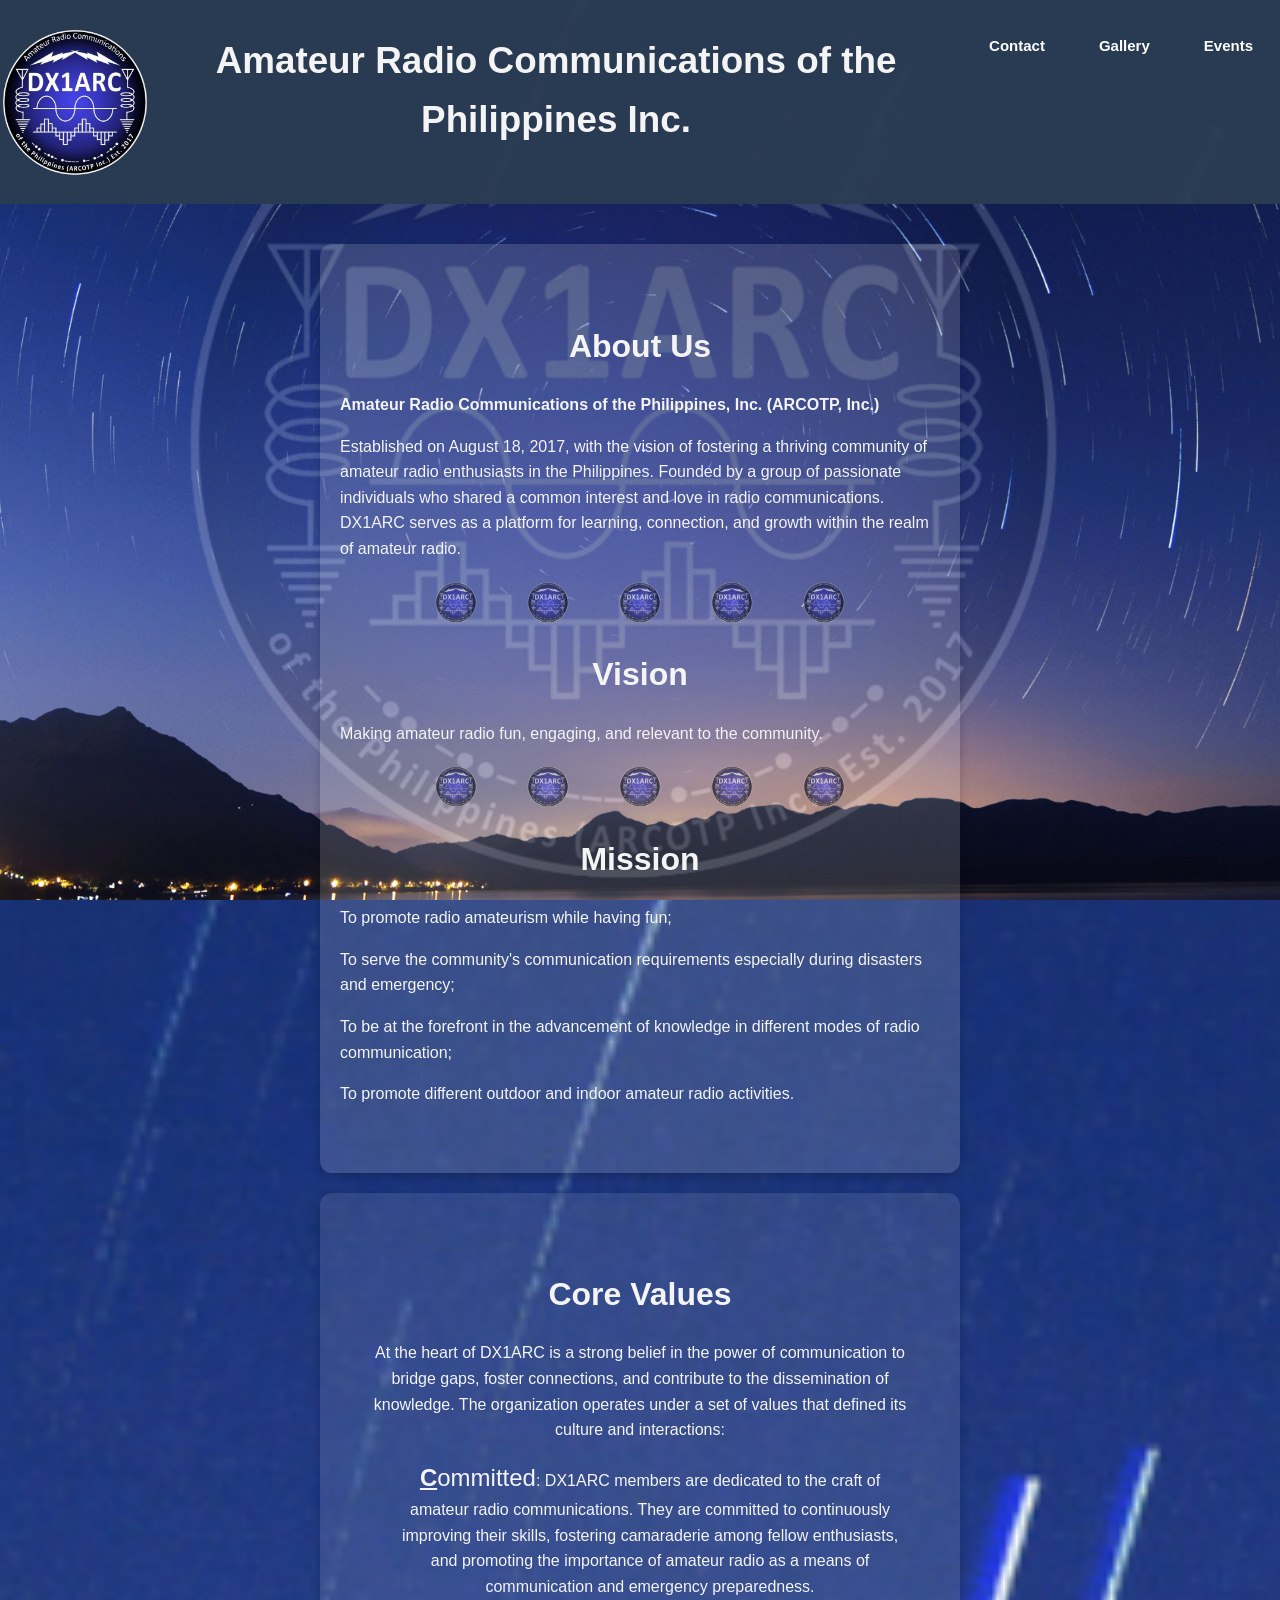
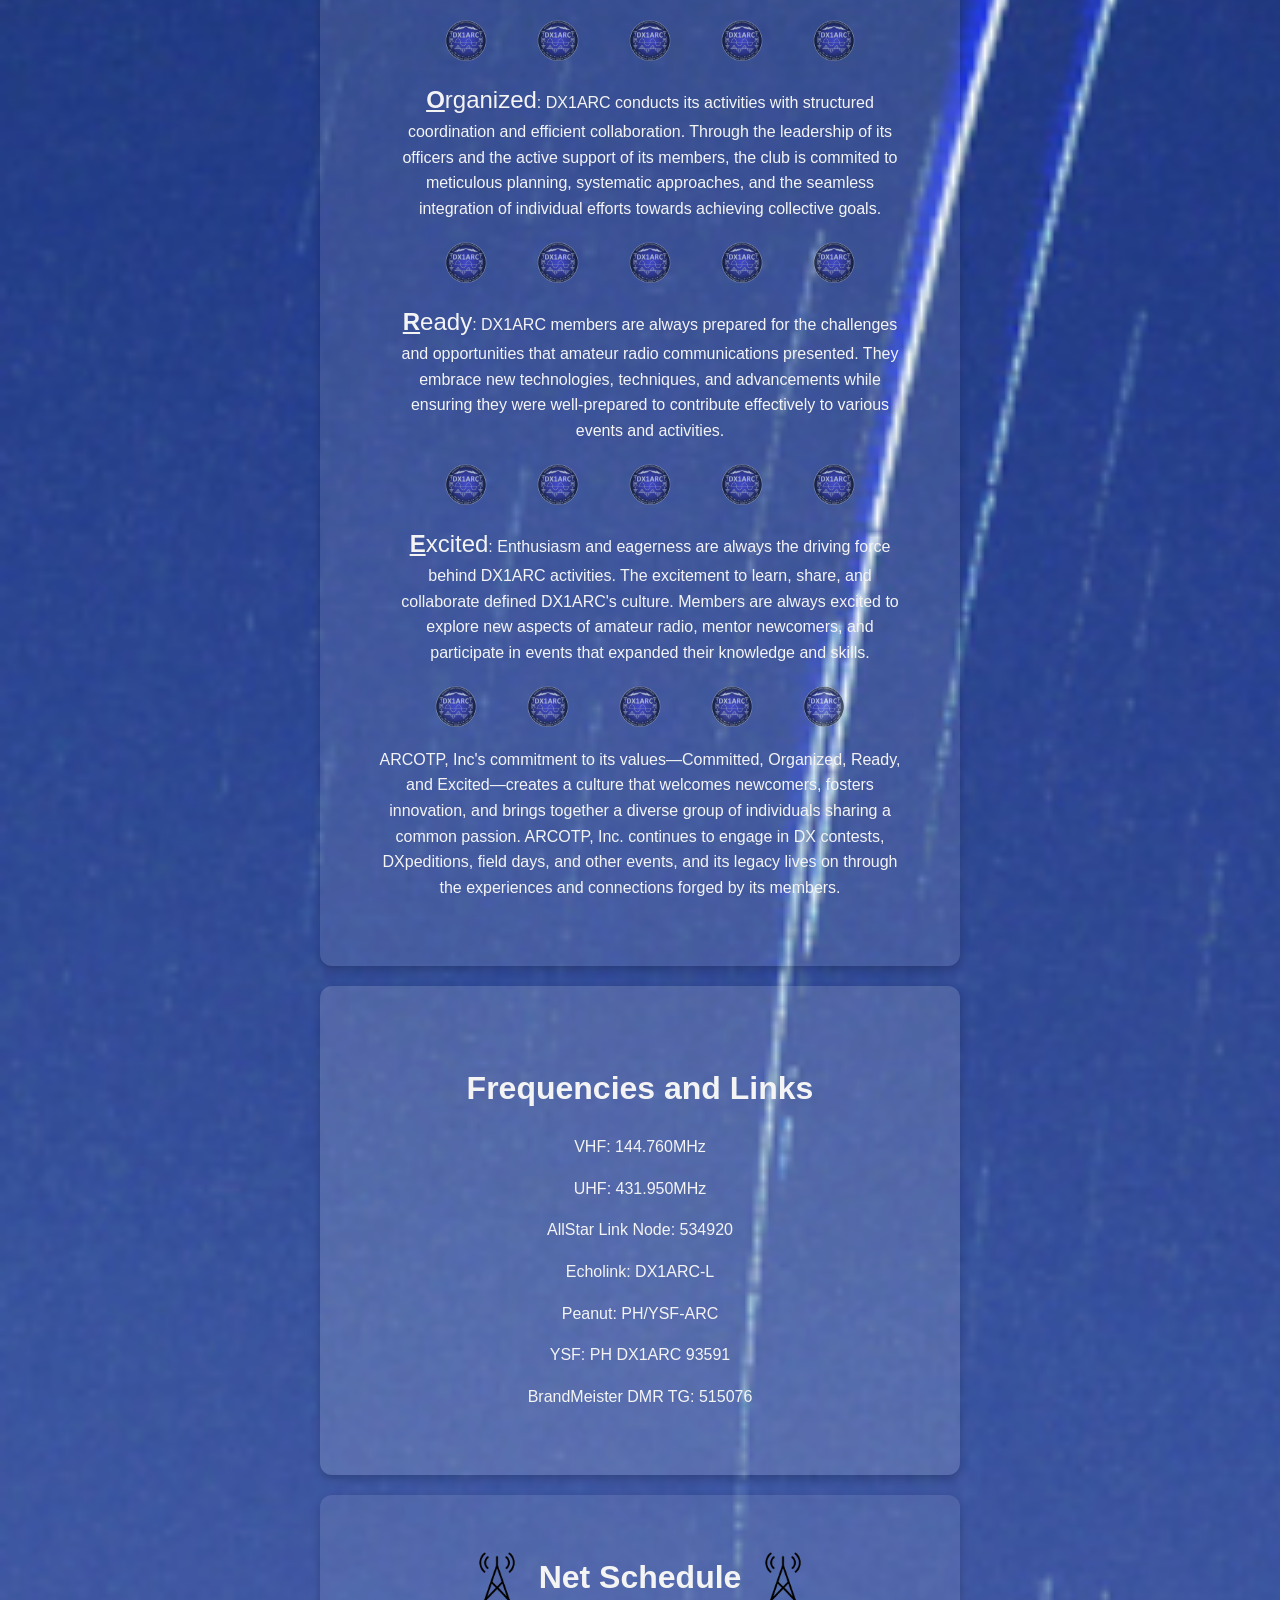
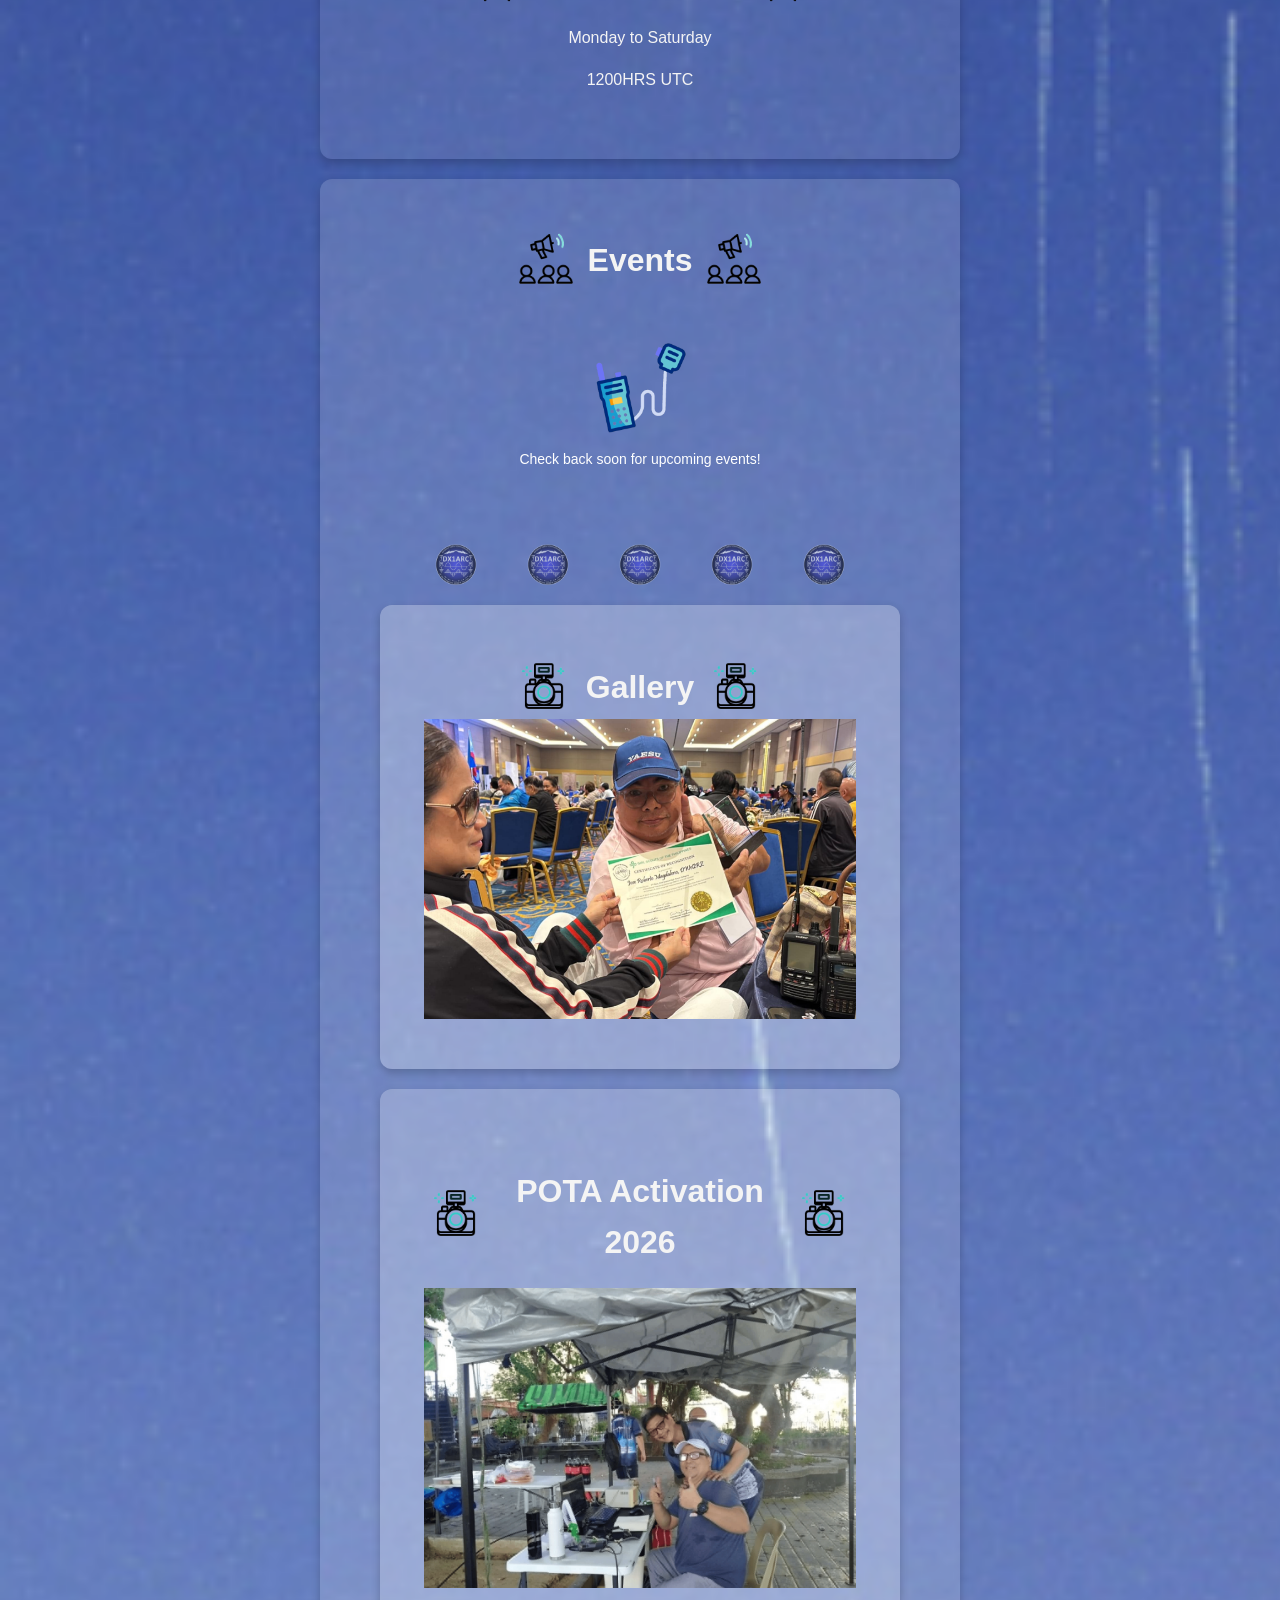
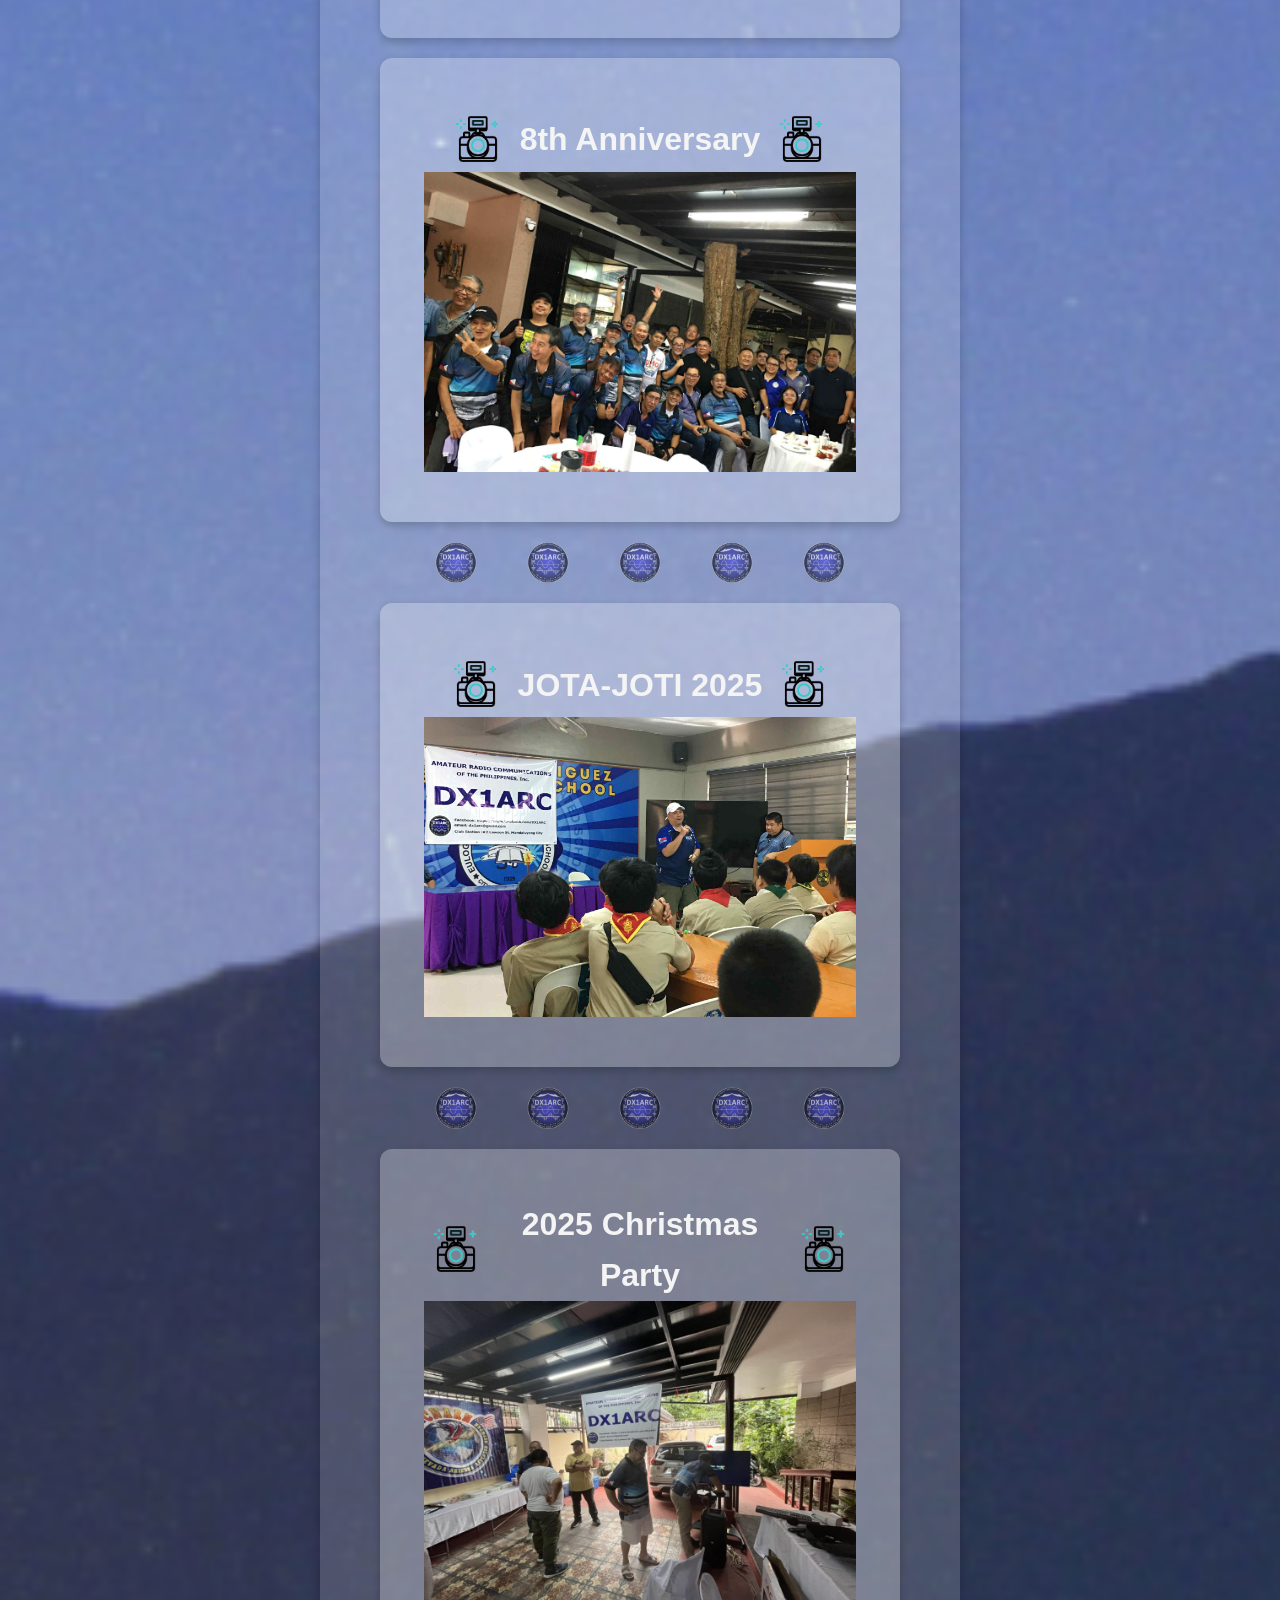
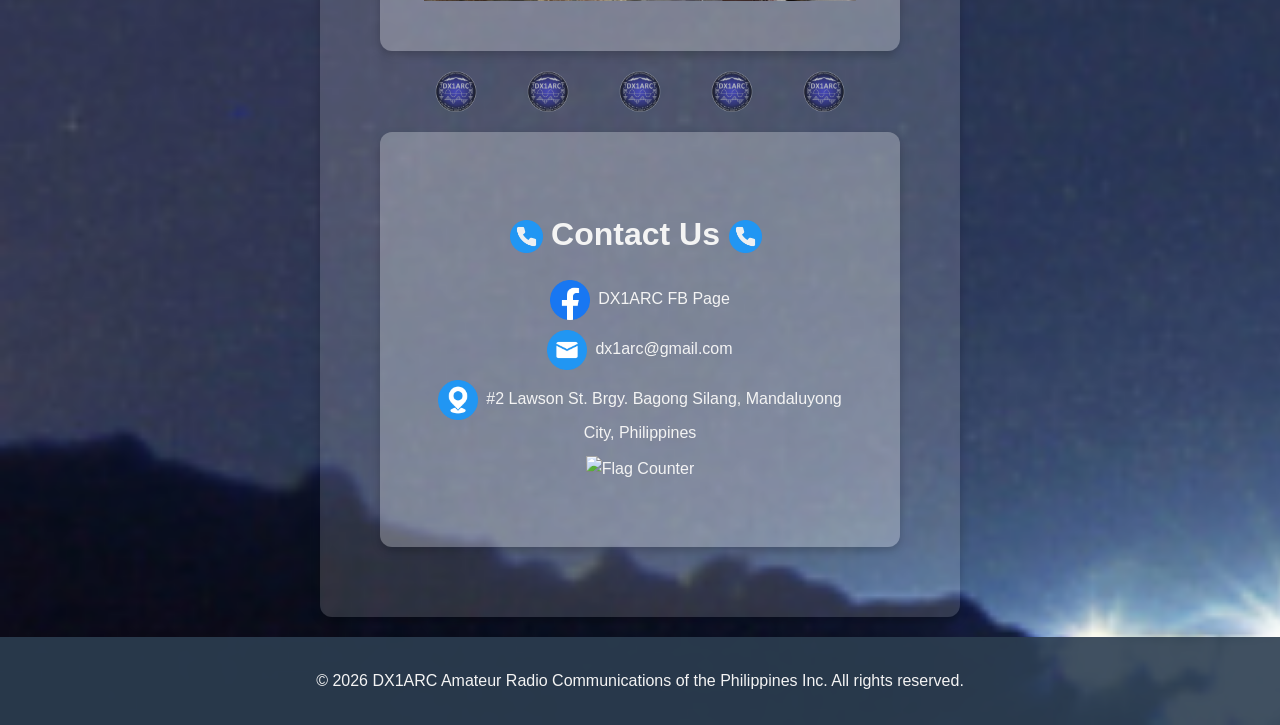
==== commit 501f3080: "add new photos" ====
--- a/index.html
+++ b/index.html
@@ -58,7 +58,8 @@
 const imagesnew = [
     "1.png","2.png","3.png","4.png","5.png","6.png","7.png","8.png","9.png",
     "10.png","11.png","12.png","13.png","14.png","15.png","16.png","17.png","18.png",
-    "19.png","20.png","21.png","22.png","23.png","24.png","25.png","26.png","27.png","28.png","29.png","30.png","31.png"
+    "19.png","20.png","21.png","22.png","23.png","24.png","25.png","26.png","27.png",
+    "28.png","29.png","30.png","31.png","32.png","33.png","34.png"
 ];
 
 // Shuffle New Gallery images
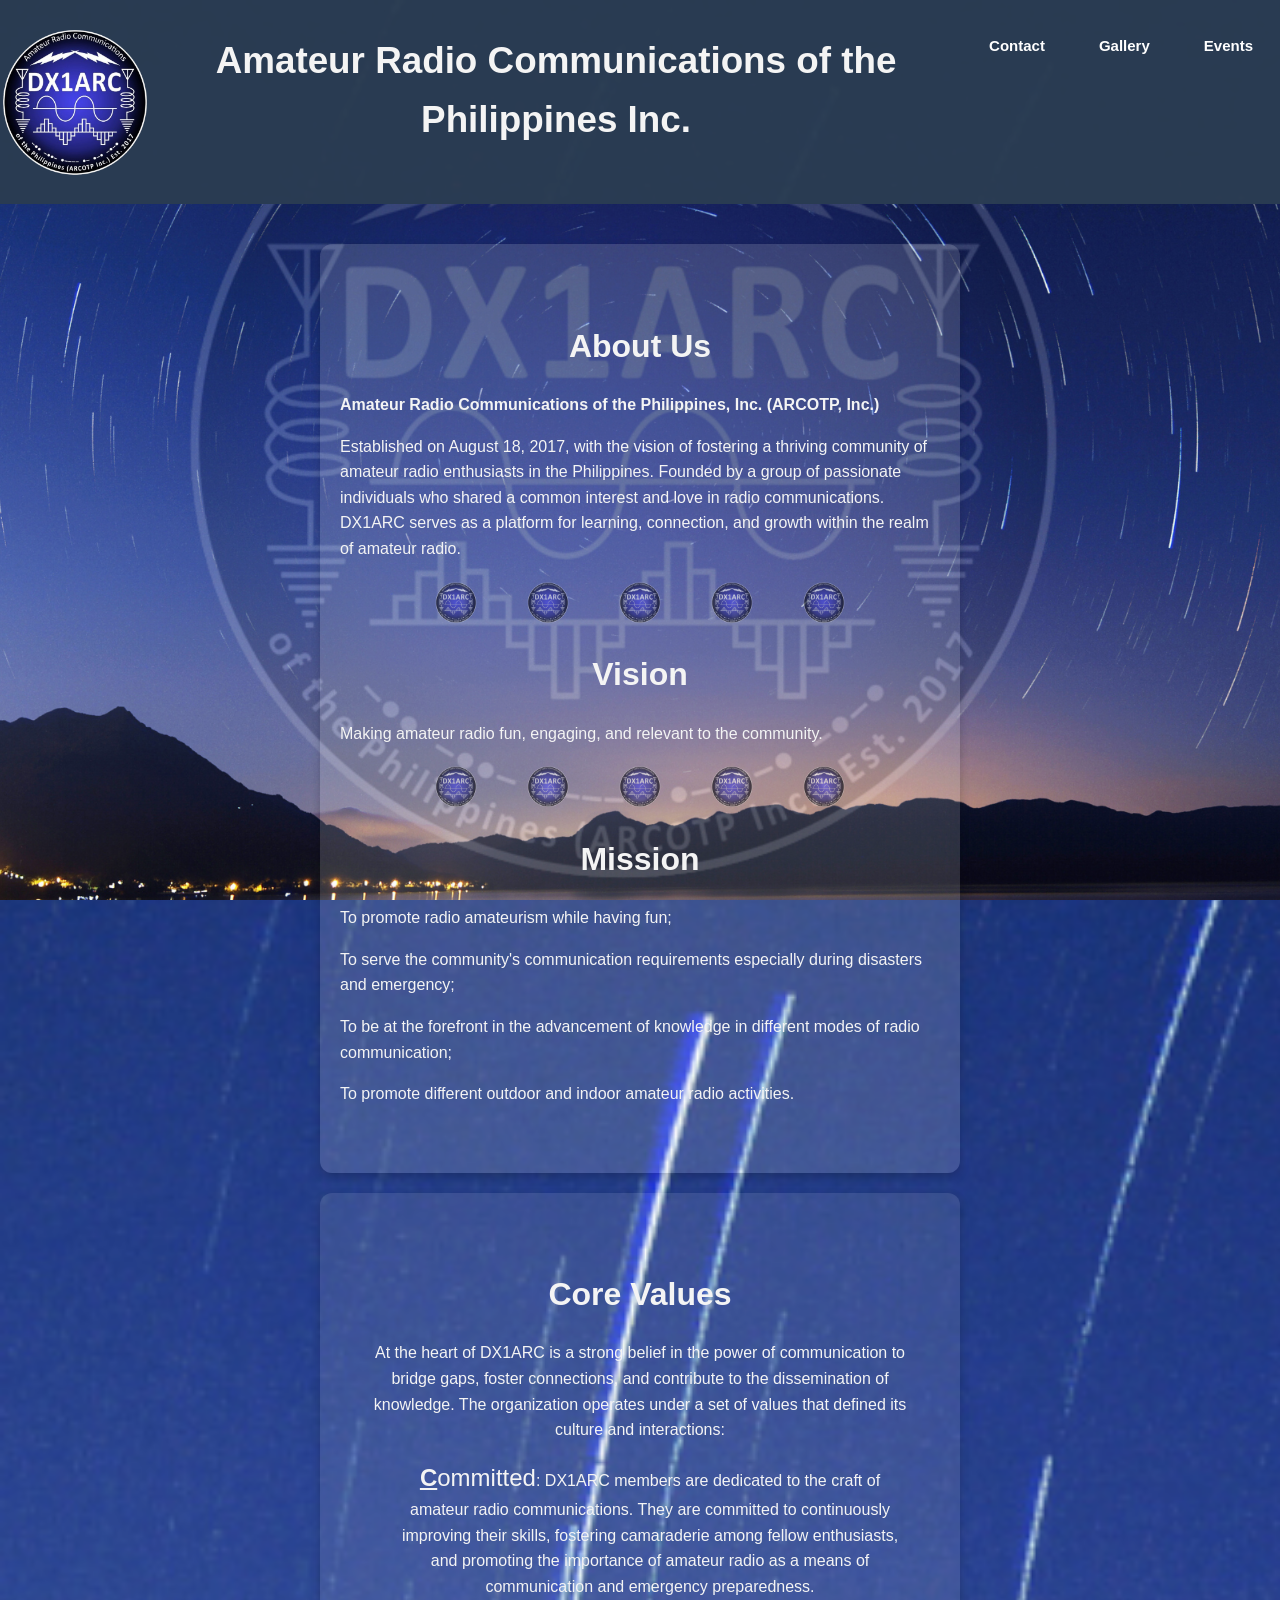
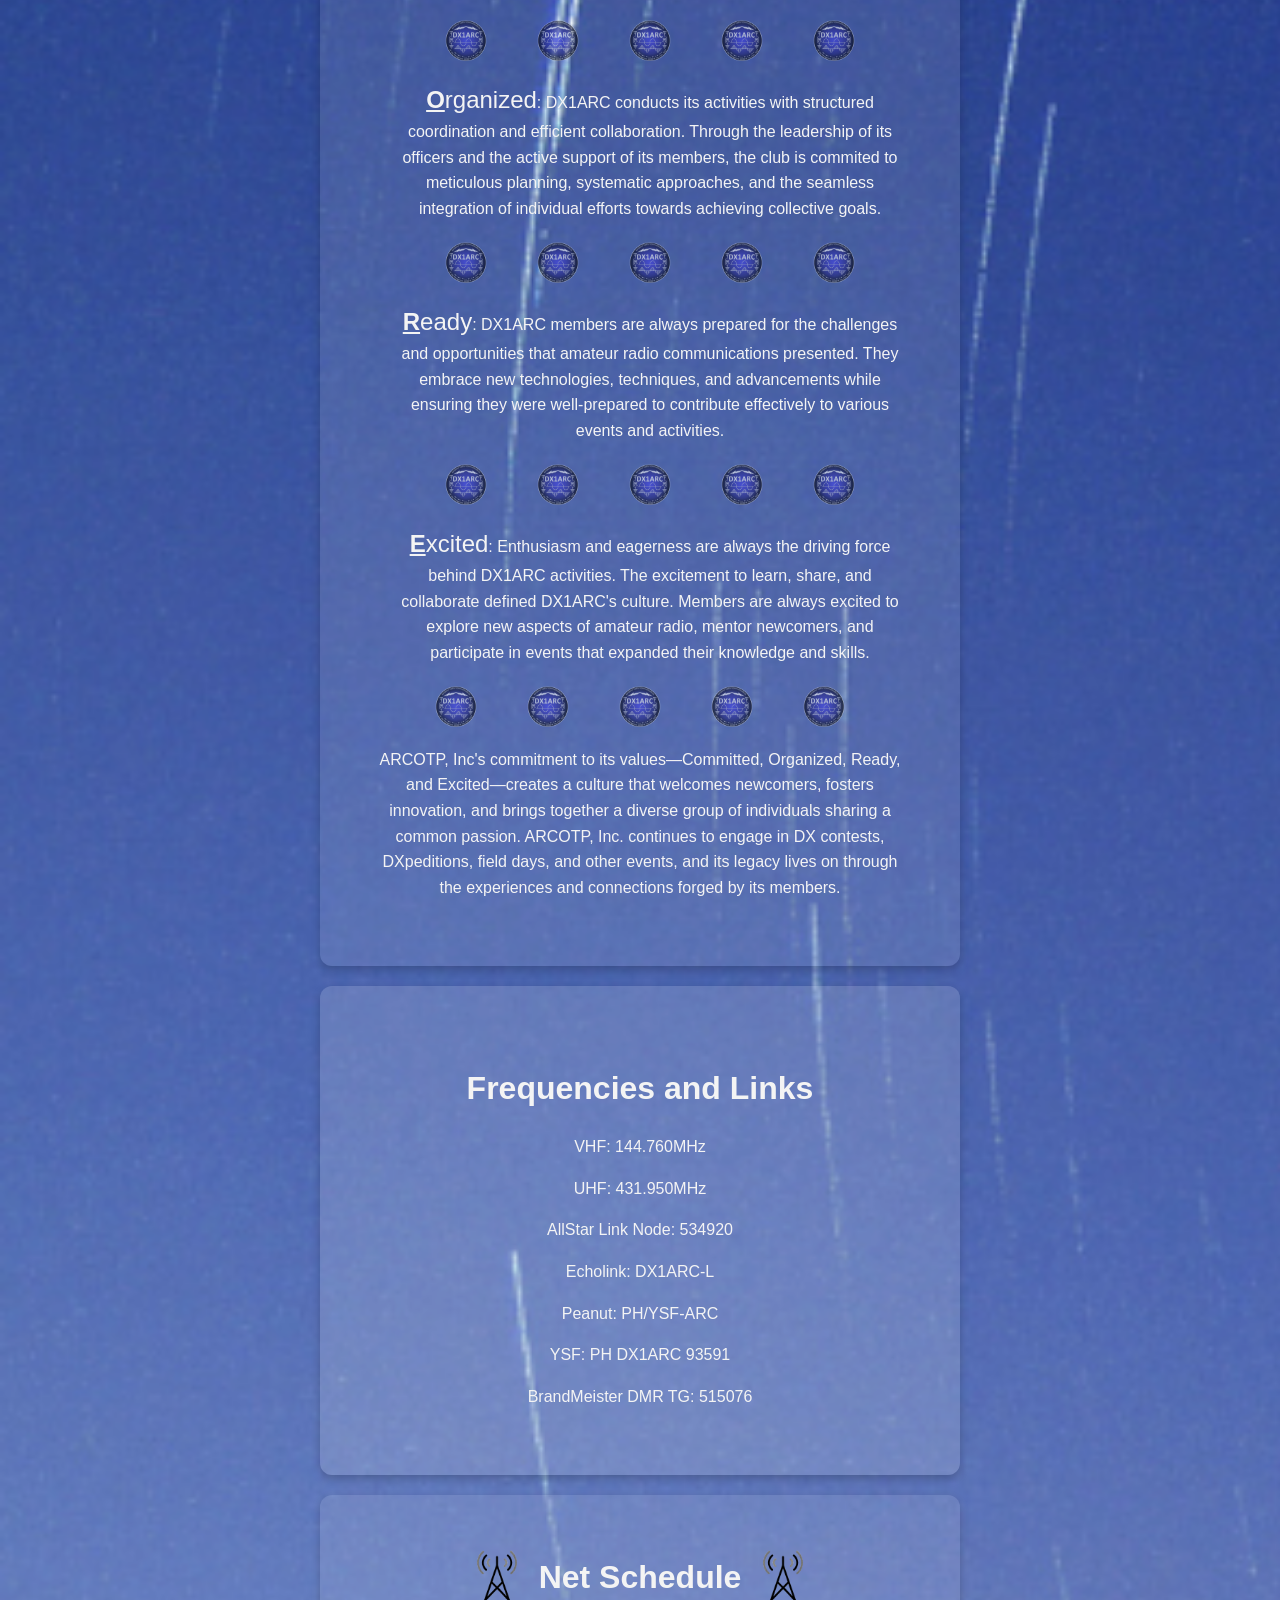
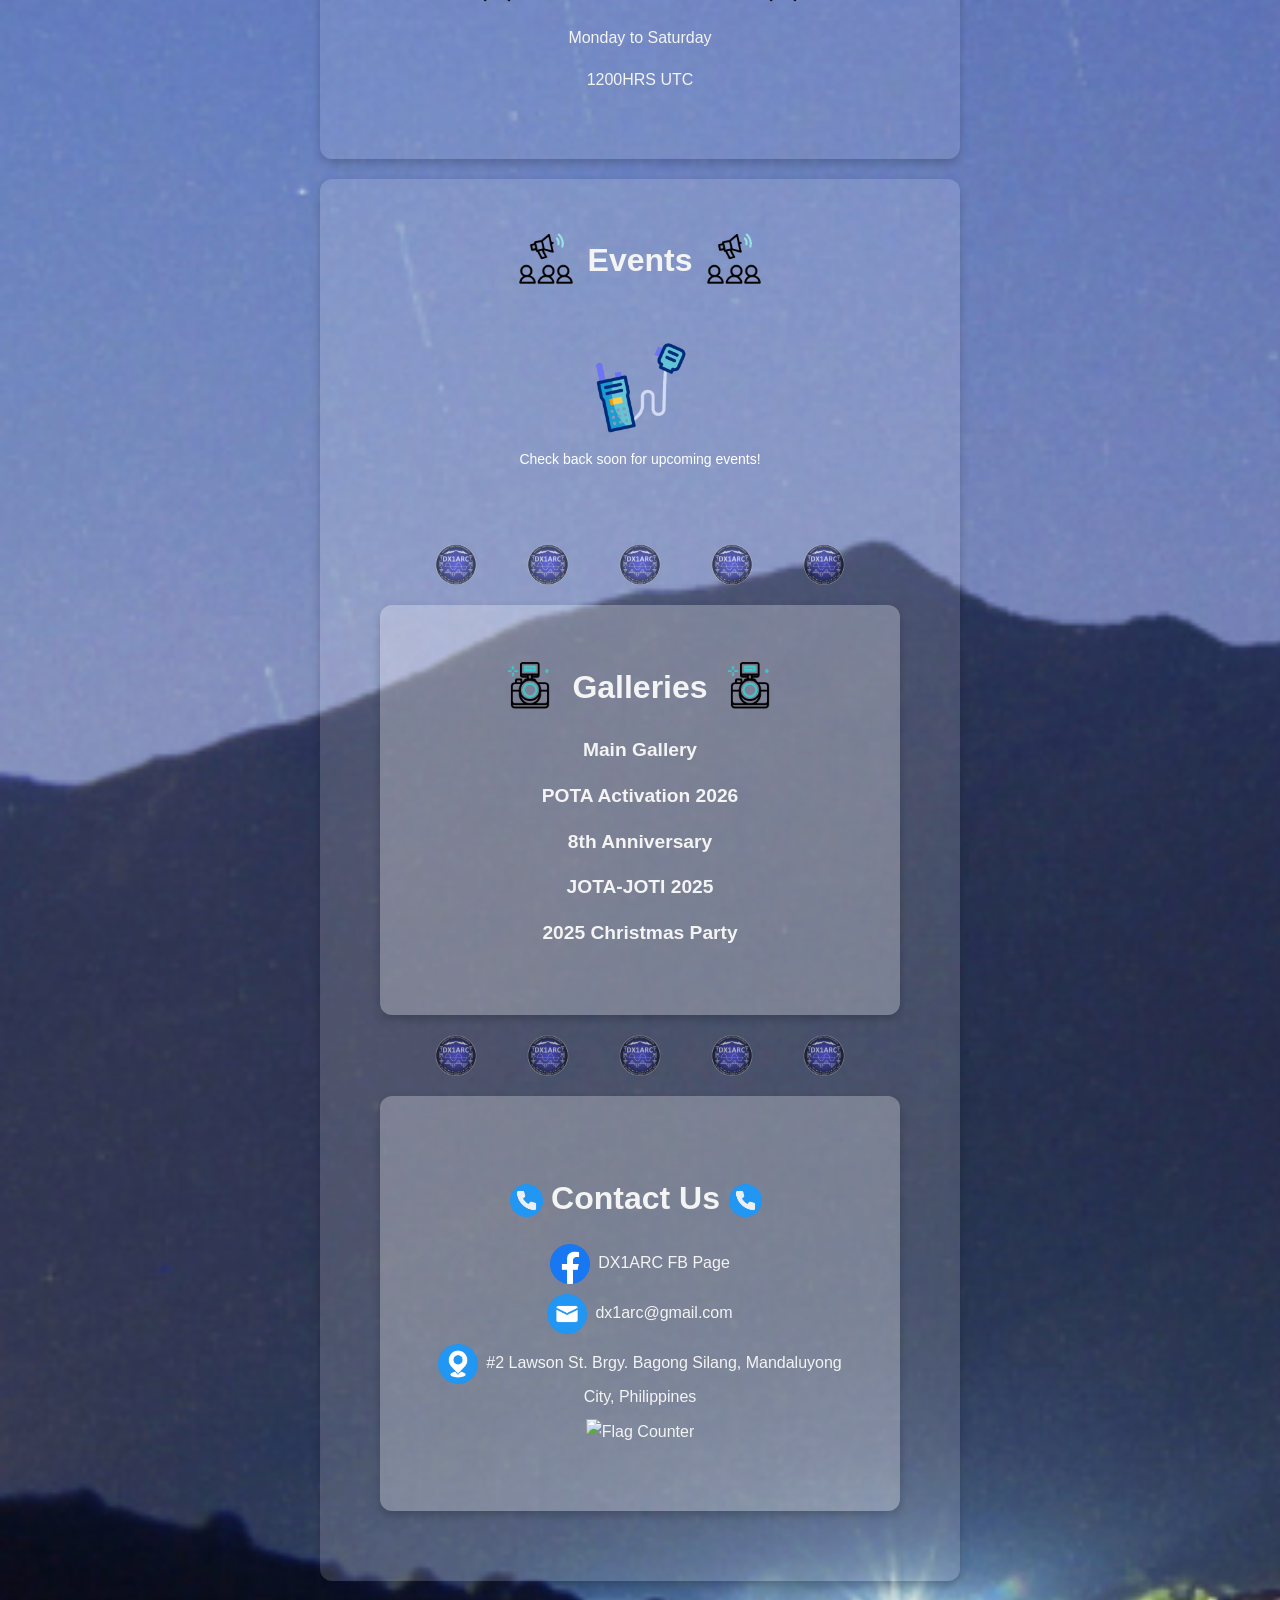
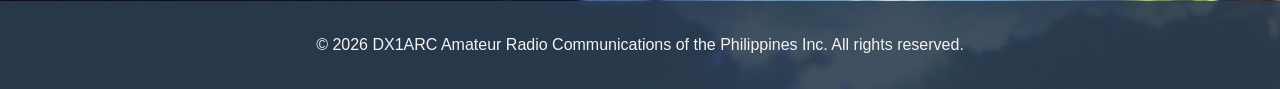
==== commit 58f1873d: "add: new tabs for galleries and fix sizes" ====
--- a/index.html
+++ b/index.html
@@ -7,231 +7,6 @@
     <link rel="stylesheet" href="styles.css">
     <link rel="icon" href="DX1ARC_logo.png" type="image/png">
 </head>
-
-<script>
-window.onload = function() {
-    // Array of image filenames
-    const images = [
-        "1.jpg","2.jpg","3.jpg","4.jpg","5.jpg","6.jpg","7.jpg","8.jpg","9.jpg",
-        "11.jpg","12.jpg","13.jpg","14.jpg","15.jpg","16.jpg","17.jpg","18.jpg",
-        "19.jpg","20.jpg","21.jpg","22.jpg","23.jpg","24.jpg","25.jpg","26.jpg","27.jpg",
-        "28.jpg","29.jpg","30.jpg","31.jpg", "32.jpg","33.jpg","34.jpg","35.jpg","36.jpg","37.jpg","38.jpg",
-        "39.jpg","40.jpg", "41.jpg","42.jpg","43.jpg","44.jpg", "magazine.png"
-    ];
-
-    // Shuffle the images array
-    function shuffle(array) {
-        for (let i = array.length - 1; i > 0; i--) {
-            const j = Math.floor(Math.random() * (i + 1));
-            [array[i], array[j]] = [array[j], array[i]];
-        }
-    }
-    shuffle(images);
-
-    // Dynamically create slides
-    const slideshowContainer = document.getElementById("slideshow-container");
-    images.forEach((img, idx) => {
-        const slideDiv = document.createElement("div");
-        slideDiv.className = "mySlides fade";
-        const image = document.createElement("img");
-        image.src = "gallery/" + img;
-        image.style.width = idx === 0 ? "80%" : "100%";
-        slideDiv.appendChild(image);
-        slideshowContainer.appendChild(slideDiv);
-    });
-
-    // Slideshow logic
-    let slideIndex = 0;
-    function showSlides() {
-        let slides = document.getElementsByClassName("mySlides");
-        for (let i = 0; i < slides.length; i++) {
-            slides[i].style.display = "none";
-        }
-        slideIndex++;
-        if (slideIndex > slides.length) {slideIndex = 1}
-        slides[slideIndex-1].style.display = "block";
-        setTimeout(showSlides, 4000);
-    }
-    showSlides();
-
-// New Gallery images array
-const imagesnew = [
-    "1.png","2.png","3.png","4.png","5.png","6.png","7.png","8.png","9.png",
-    "10.png","11.png","12.png","13.png","14.png","15.png","16.png","17.png","18.png",
-    "19.png","20.png","21.png","22.png","23.png","24.png","25.png","26.png","27.png",
-    "28.png","29.png","30.png","31.png","32.png","33.png","34.png"
-];
-
-// Shuffle New Gallery images
-function shufflenew(array) {
-    for (let i = array.length - 1; i > 0; i--) {
-        const j = Math.floor(Math.random() * (i + 1));
-        [array[i], array[j]] = [array[j], array[i]];
-    }
-}
-shufflenew(imagesnew);
-
-// Dynamically create slides for New Gallery
-const slideshowContainernew = document.getElementById("slideshow-containernew");
-imagesnew.forEach((img, idx) => {
-    const slideDiv = document.createElement("div");
-    slideDiv.className = "mySlidesnew fade";
-    const image = document.createElement("img");
-    image.src = "gallery5/" + img;
-    image.style.width = idx === 0 ? "80%" : "100%";
-    slideDiv.appendChild(image);
-    slideshowContainernew.appendChild(slideDiv);
-});
-
-// Slideshow logic for New Gallery
-let slideIndexnew = 0;
-function showSlidesnew() {
-    let slidesnew = document.getElementsByClassName("mySlidesnew");
-    for (let i = 0; i < slidesnew.length; i++) {
-        slidesnew[i].style.display = "none";
-    }
-    slideIndexnew++;
-    if (slideIndexnew > slidesnew.length) {slideIndexnew = 1}
-    slidesnew[slideIndexnew-1].style.display = "block";
-    setTimeout(showSlidesnew, 4000);
-}
-showSlidesnew();
-
-// Gallery 2 images array
-const images2 = [
-    "1.jpg","2.jpg","3.jpg","4.jpg","5.jpg","6.jpg","7.jpg","8.jpg","9.jpg",
-    "10.jpg","11.jpg","12.jpg", "13.jpg","14.jpg","15.jpg","16.jpg","17.jpg","18.jpg",
-    "19.jpg","20.jpg","21.jpg","22.jpg","23.jpg","24.jpg"
-];
-
-// Shuffle Gallery 2 images
-function shuffle2(array) {
-    for (let i = array.length - 1; i > 0; i--) {
-        const j = Math.floor(Math.random() * (i + 1));
-        [array[i], array[j]] = [array[j], array[i]];
-    }
-}
-shuffle2(images2);
-
-// Dynamically create slides for Gallery 2
-const slideshowContainer2 = document.getElementById("slideshow-container2");
-images2.forEach((img, idx) => {
-    const slideDiv = document.createElement("div");
-    slideDiv.className = "mySlides2 fade";
-    const image = document.createElement("img");
-    image.src = "gallery2/" + img;
-    image.style.width = idx === 0 ? "80%" : "100%";
-    slideDiv.appendChild(image);
-    slideshowContainer2.appendChild(slideDiv);
-});
-
-// Slideshow logic for Gallery 2
-let slideIndex2 = 0;
-function showSlides2() {
-    let slides2 = document.getElementsByClassName("mySlides2");
-    for (let i = 0; i < slides2.length; i++) {
-        slides2[i].style.display = "none";
-    }
-    slideIndex2++;
-    if (slideIndex2 > slides2.length) {slideIndex2 = 1}
-    slides2[slideIndex2-1].style.display = "block";
-    setTimeout(showSlides2, 4000);
-}
-showSlides2();
-
-// Gallery 3 (JOTA-JOTI 2025) images array
-const images3 = [
-    "1.jpg","2.jpg","3.jpg","4.jpg","5.jpg","6.jpg","7.jpg","8.jpg","9.jpg",
-    "10.jpg","11.jpg","12.jpg","13.jpg","14.jpg","15.jpg","16.jpg","17.jpg","18.jpg",
-    "19.jpg","20.jpg","21.jpg","22.jpg","23.jpg","24.jpg","25.jpg","26.jpg","27.jpg",
-    "28.jpg","29.jpg","30.jpg","31.jpg","32.jpg","33.jpg","34.jpg","35.jpg","36.jpg","37.jpg","38.jpg","39.jpg","40.jpg",
-    "41.jpg","42.jpg","43.jpg","44.jpg","45.jpg","46.jpg","47.jpg","48.jpg","49.jpg","50.jpg",
-    "51.jpg","52.jpg","53.jpg","54.jpg","55.jpg","56.jpg","57.jpg","58.jpg","59.jpg","60.jpg",
-    "61.jpg","62.jpg","63.jpg","64.jpg","65.jpg","66.jpg","67.jpg","68.jpg","69.jpg","70.jpg",
-    "71.jpg","72.jpg","73.jpg","74.jpg","75.jpg","76.jpg","77.jpg","78.jpg","79.jpg","80.jpg",
-    "81.jpg","82.jpg","83.jpg"
-];
-
-// Shuffle Gallery 3 images
-function shuffle3(array) {
-    for (let i = array.length - 1; i > 0; i--) {
-        const j = Math.floor(Math.random() * (i + 1));
-        [array[i], array[j]] = [array[j], array[i]];
-    }
-}
-shuffle3(images3);
-
-// Dynamically create slides for Gallery 3
-const slideshowContainer3 = document.getElementById("slideshow-container3");
-images3.forEach((img, idx) => {
-    const slideDiv = document.createElement("div");
-    slideDiv.className = "mySlides3 fade";
-    const image = document.createElement("img");
-    image.src = "gallery3/" + img;
-    image.style.width = idx === 0 ? "80%" : "100%";
-    slideDiv.appendChild(image);
-    slideshowContainer3.appendChild(slideDiv);
-});
-
-// Slideshow logic for Gallery 3
-let slideIndex3 = 0;
-function showSlides3() {
-    let slides3 = document.getElementsByClassName("mySlides3");
-    for (let i = 0; i < slides3.length; i++) {
-        slides3[i].style.display = "none";
-    }
-    slideIndex3++;
-    if (slideIndex3 > slides3.length) {slideIndex3 = 1}
-    slides3[slideIndex3-1].style.display = "block";
-    setTimeout(showSlides3, 4000);
-}
-showSlides3();
-
-// Gallery 4 (2025 Christmas Party) images array
-const images4 = [
-    "1.png","2.png","3.png","4.png","5.png","6.png","7.png","8.png","9.png",
-    "10.png","11.png","12.png", "13.png","14.png","15.png","16.png","17.png","18.png",
-    "19.png","20.png","21.png","22.png","23.png","24.png","25.png","26.png","27.png",
-    "28.png","29.png","30.png","31.png","32.png","33.png","34.png","35.png","36.png","37.png","38.png",
-    "39.png","40.png"
-];
-
-// Shuffle Gallery 4 images
-function shuffle4(array) {
-    for (let i = array.length - 1; i > 0; i--) {
-        const j = Math.floor(Math.random() * (i + 1));
-        [array[i], array[j]] = [array[j], array[i]];
-    }
-}
-shuffle4(images4);
-
-// Dynamically create slides for Gallery 4
-const slideshowContainer4 = document.getElementById("slideshow-container4");
-images4.forEach((img, idx) => {
-    const slideDiv = document.createElement("div");
-    slideDiv.className = "mySlides4 fade";
-    const image = document.createElement("img");
-    image.src = "gallery4/" + img;
-    image.style.width = idx === 0 ? "80%" : "100%";
-    slideDiv.appendChild(image);
-    slideshowContainer4.appendChild(slideDiv);
-});
-
-// Slideshow logic for Gallery 4
-let slideIndex4 = 0;
-function showSlides4() {
-    let slides4 = document.getElementsByClassName("mySlides4");
-    for (let i = 0; i < slides4.length; i++) {
-        slides4[i].style.display = "none";
-    }
-    slideIndex4++;
-    if (slideIndex4 > slides4.length) {slideIndex4 = 1}
-    slides4[slideIndex4-1].style.display = "block";
-    setTimeout(showSlides4, 4000);
-}
-showSlides4();
-};
-</script>
 
 <body>
     <header>
@@ -374,93 +149,29 @@
                 </div>
                 </div>
             </div>
-            <div class="logo-divider">
-                <img src="DX1ARC_logo.png" alt="DX1ARC Logo"> 
-                <img src="DX1ARC_logo.png" alt="DX1ARC Logo">
-                <img src="DX1ARC_logo.png" alt="DX1ARC Logo">
-                <img src="DX1ARC_logo.png" alt="DX1ARC Logo">
-                <img src="DX1ARC_logo.png" alt="DX1ARC Logo"> 
-            </div>
+            
+        <div class="logo-divider">
+            <img src="DX1ARC_logo.png" alt="DX1ARC Logo"> 
+            <img src="DX1ARC_logo.png" alt="DX1ARC Logo">
+            <img src="DX1ARC_logo.png" alt="DX1ARC Logo">
+            <img src="DX1ARC_logo.png" alt="DX1ARC Logo">
+            <img src="DX1ARC_logo.png" alt="DX1ARC Logo"> 
+        </div>
 
         <section id="gallery" class="section">
             <div class="container">
                 <div class="gallery-header">
                     <img src="camera.gif" alt="Camera Icon" class="gallery-icon">
-                    <h2>Gallery</h2>
+                    <h2>Galleries</h2>
                     <img src="camera.gif" alt="Camera Icon" class="gallery-icon">
                 </div>
-                <div class="slideshow-container" id="slideshow-container">
-                    <!-- This is where the pictures show -->
-            </div>
-        </section>
-
-        <section id="gallerynew" class="section">
-            <div class="container">
-                <div class="gallerynew-header" style="display: flex; align-items: center; justify-content: center; gap: 20px;">
-                    <img src="camera.gif" alt="Camera Icon" class="gallery-icon">
-                    <h2>POTA Activation 2026</h2>
-                    <img src="camera.gif" alt="Camera Icon" class="gallery-icon">
-                </div>
-                <div class="slideshow-container" id="slideshow-containernew">
-                    <!-- New gallery images will appear here -->
-                </div>
-            </div>
-        </section>
-
-        <section id="gallery2" class="section">
-            <div class="container">
-                <div class="gallery2-header">
-                    <img src="camera.gif" alt="Camera Icon" class="gallery-icon">
-                    <h2>8th Anniversary</h2>
-                    <img src="camera.gif" alt="Camera Icon" class="gallery-icon">
-                </div>
-                <div class="slideshow-container" id="slideshow-container2">
-                    <!-- Gallery 2 images will appear here -->
-                </div>
-            </div>
-        </section>
-
-        <div class="logo-divider">
-            <img src="DX1ARC_logo.png" alt="DX1ARC Logo"> 
-            <img src="DX1ARC_logo.png" alt="DX1ARC Logo">
-            <img src="DX1ARC_logo.png" alt="DX1ARC Logo">
-            <img src="DX1ARC_logo.png" alt="DX1ARC Logo">
-            <img src="DX1ARC_logo.png" alt="DX1ARC Logo">
-        </div>
-
-        <!-- JOTA-JOTI 2025 Gallery Segment -->
-        <section id="jota-joti" class="section">
-            <div class="container">
-                <div class="gallery-header">
-                    <img src="camera.gif" alt="Camera Icon" class="gallery-icon">
-                    <h2>JOTA-JOTI 2025</h2>
-                    <img src="camera.gif" alt="Camera Icon" class="gallery-icon">
-                </div>
-                <div class="slideshow-container" id="slideshow-container3">
-                    <!-- Gallery 3 images will appear here -->
-                </div>
-            </div>
-        </section>
-
-        <div class="logo-divider">
-            <img src="DX1ARC_logo.png" alt="DX1ARC Logo"> 
-            <img src="DX1ARC_logo.png" alt="DX1ARC Logo">
-            <img src="DX1ARC_logo.png" alt="DX1ARC Logo">
-            <img src="DX1ARC_logo.png" alt="DX1ARC Logo">
-            <img src="DX1ARC_logo.png" alt="DX1ARC Logo">
-        </div>
-
-        <!-- 2025 Christmas Party Gallery Segment -->
-        <section id="christmas-party" class="section">
-            <div class="container">
-                <div class="gallery-header">
-                    <img src="camera.gif" alt="Camera Icon" class="gallery-icon">
-                    <h2>2025 Christmas Party</h2>
-                    <img src="camera.gif" alt="Camera Icon" class="gallery-icon">
-                </div>
-                <div class="slideshow-container" id="slideshow-container4">
-                    <!-- Gallery 4 images will appear here -->
-                </div>
+                <ul style="list-style: none; padding: 0;">
+                    <li style="margin: 15px 0;"><a href="gallery-main.html" target="_blank" style="font-size: 1.2rem; font-weight: bold;">Main Gallery</a></li>
+                    <li style="margin: 15px 0;"><a href="gallery-pota.html" target="_blank" style="font-size: 1.2rem; font-weight: bold;">POTA Activation 2026</a></li>
+                    <li style="margin: 15px 0;"><a href="gallery-8th.html" target="_blank" style="font-size: 1.2rem; font-weight: bold;">8th Anniversary</a></li>
+                    <li style="margin: 15px 0;"><a href="gallery-jota.html" target="_blank" style="font-size: 1.2rem; font-weight: bold;">JOTA-JOTI 2025</a></li>
+                    <li style="margin: 15px 0;"><a href="gallery-xmas.html" target="_blank" style="font-size: 1.2rem; font-weight: bold;">2025 Christmas Party</a></li>
+                </ul>
             </div>
         </section>
 
--- a/styles.css
+++ b/styles.css
@@ -152,7 +152,7 @@
     }
 
     .mySlides img {
-        max-height: 300px; /* Adjust the maximum height for smaller screens */
+        max-height: none; /* Removed the previous 300px limit for smaller screens */
     }
 }
 
@@ -198,7 +198,8 @@
 /* Slideshow container */
 .slideshow-container {
     position: relative;
-    max-width: 1000px;
+    width: 95vw;
+    max-width: 1400px;
     margin: auto;
 }
 
@@ -209,10 +210,10 @@
 
 /* Image styles */
 .mySlides img {
-    width: 100%; /* Adjust the width as needed */
-    height: auto; /* Maintain aspect ratio */
-    max-height: 500px; /* Set a maximum height */
-    object-fit: cover; /* Ensure the image covers the container */
+    width: 100%; 
+    height: 95vh; 
+    max-height: none; 
+    object-fit: contain; 
 }
 
 /* Fading animation */
@@ -363,12 +364,13 @@
     margin: 0;
 }
 
+/* Updated Gallery Photo Sizes */
 .slideshow-container img,
 #slideshow-container img,
 #slideshow-container2 img {
-    width: 400px;
-    height: 300px;
-    object-fit: cover;
+    width: 100%;
+    height: 95vh;
+    object-fit: contain;
     display: block;
     margin: 0 auto;
 }
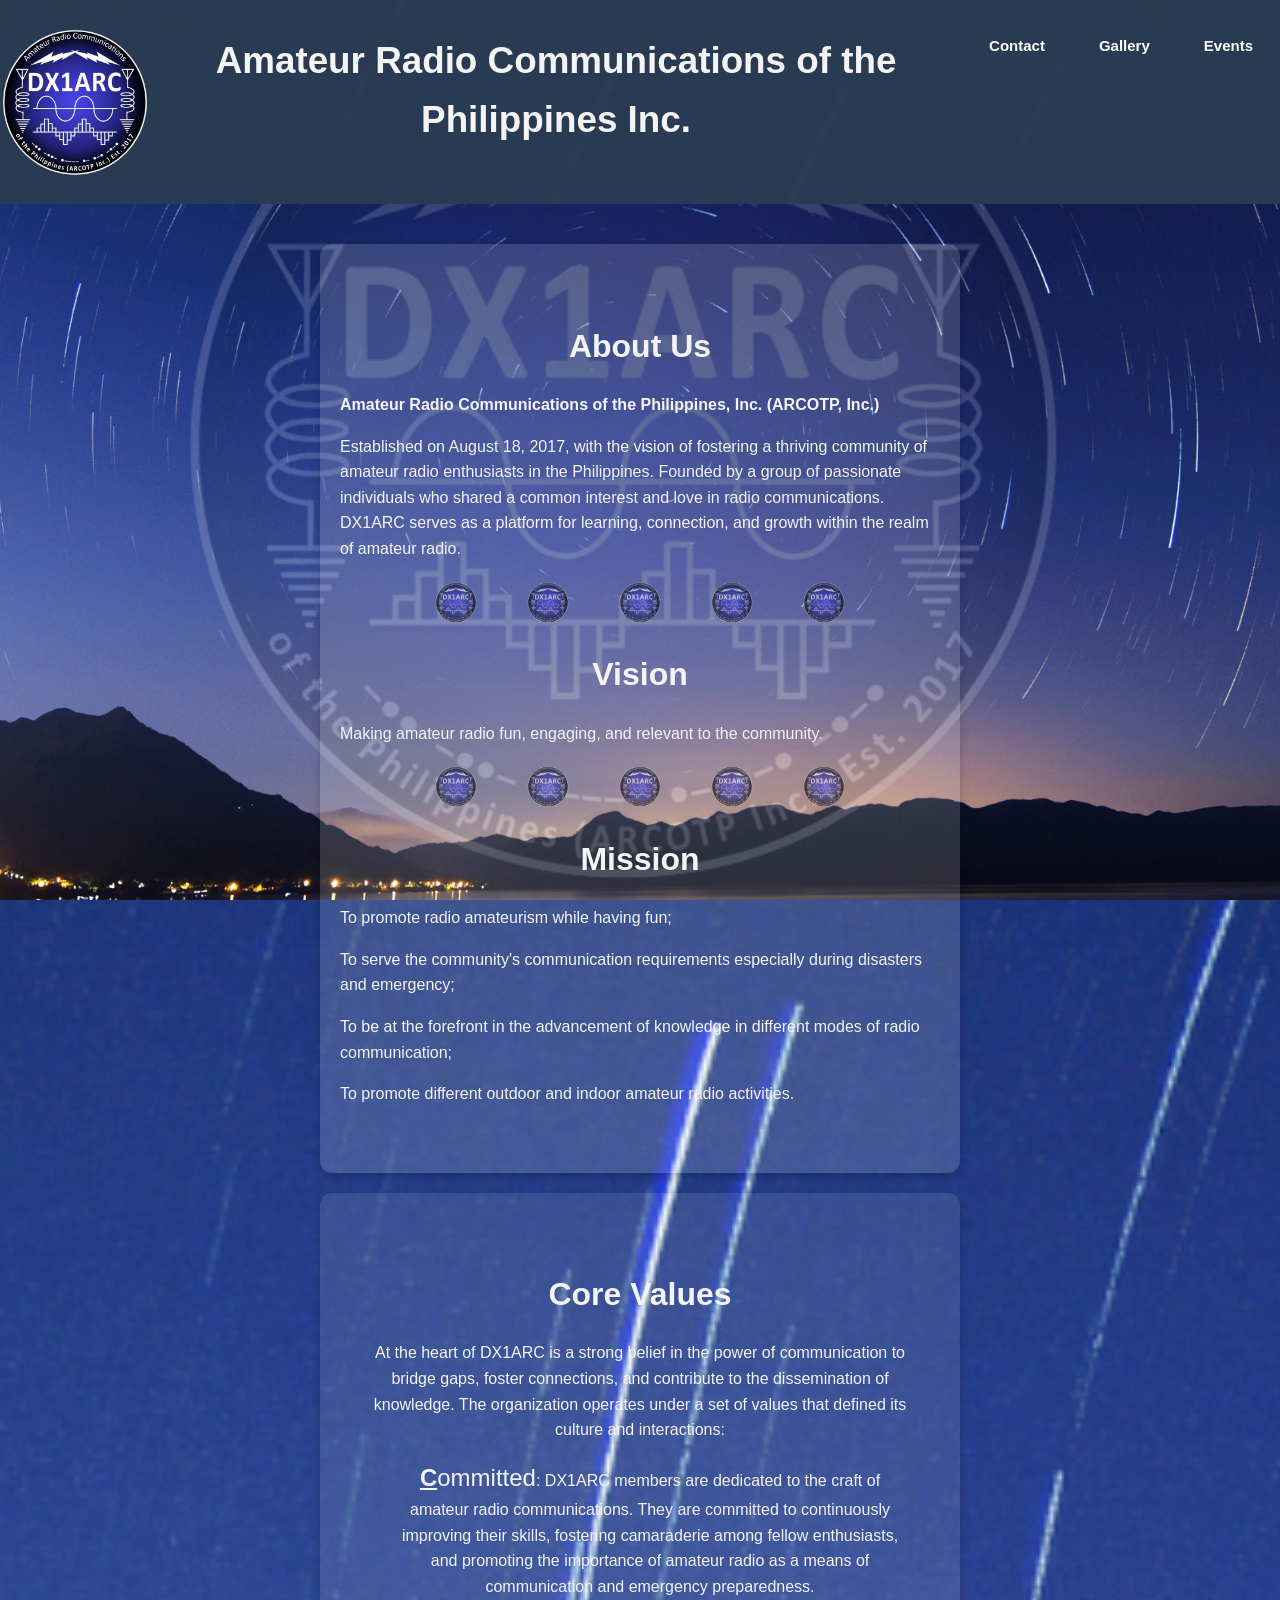
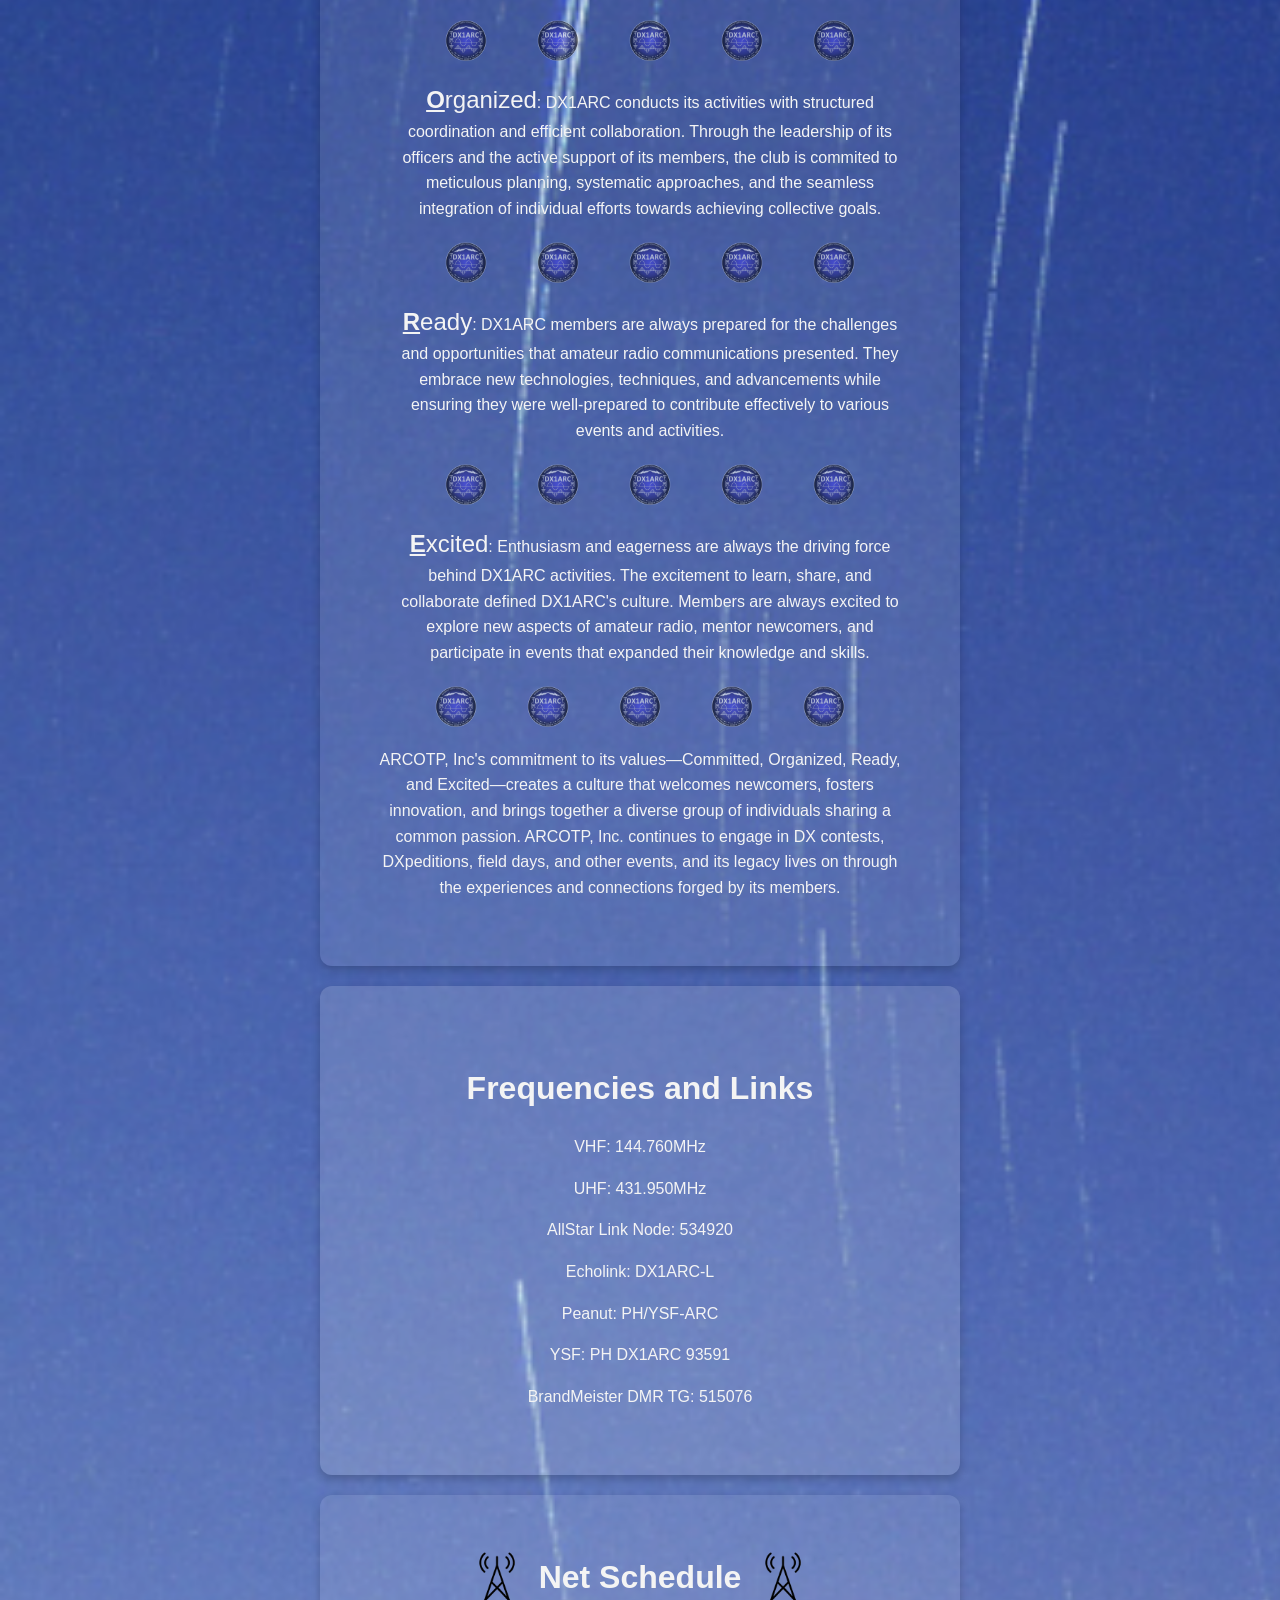
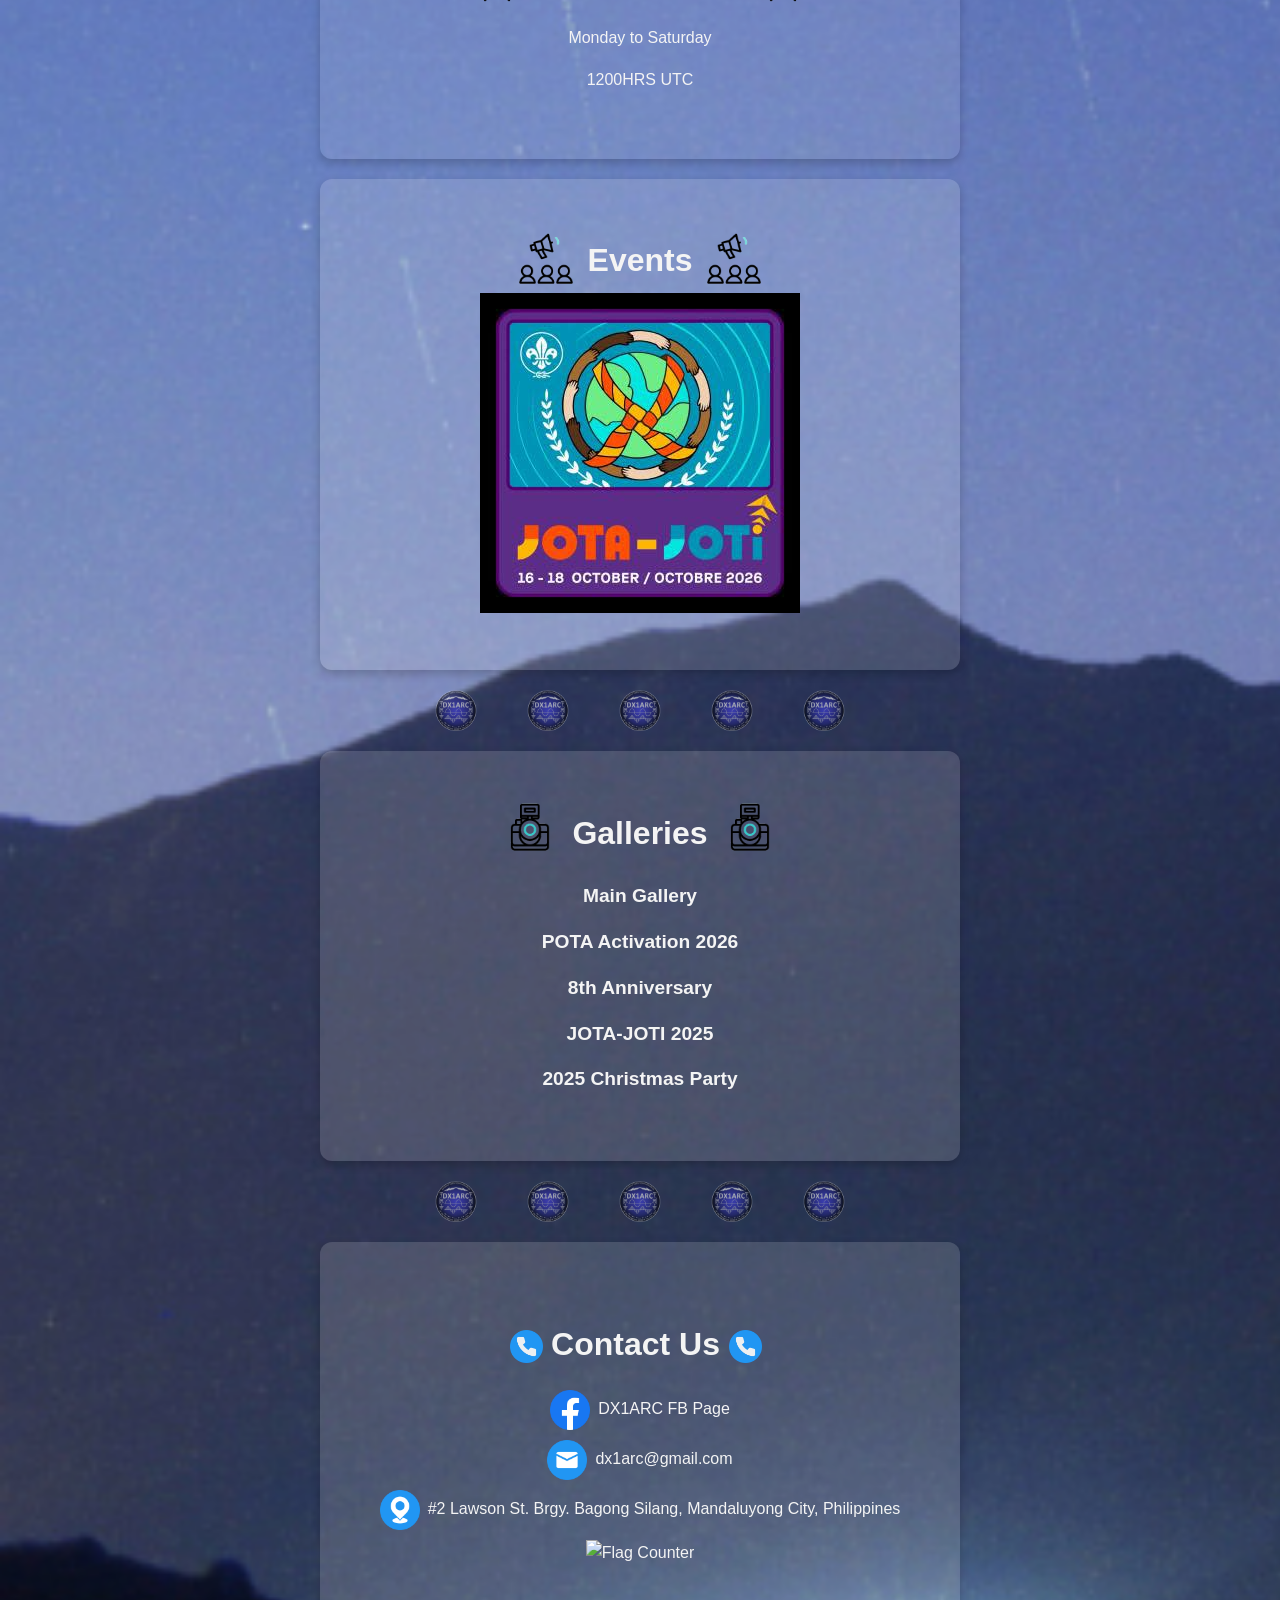
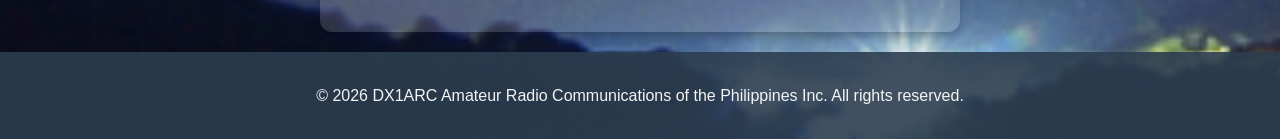
==== commit f88c85b9: "added event photo, fixed the folder paths" ====
--- a/index.html
+++ b/index.html
@@ -5,13 +5,13 @@
     <meta name="viewport" content="width=device-width, initial-scale=1.0">
     <title>DX1ARC</title>
     <link rel="stylesheet" href="styles.css">
-    <link rel="icon" href="DX1ARC_logo.png" type="image/png">
+    <link rel="icon" href="designs/DX1ARC_logo.png" type="image/png">
 </head>
 
 <body>
     <header>
         <div class="container">
-            <img src="DX1ARC_logo.png" alt="Header Image" class="header-image">
+            <img src="designs/DX1ARC_logo.png" alt="Header Image" class="header-image">
             <div class="header-text">
             <h2>Amateur Radio Communications of the Philippines Inc.</h2>
             </div>
@@ -34,20 +34,20 @@
                         Founded by a group of passionate individuals who shared a common interest and love in radio communications. DX1ARC serves as a platform for learning, connection, 
                         and growth within the realm of amateur radio.</p>
                         <div class="logo-divider">
-                        <img src="DX1ARC_logo.png" alt="DX1ARC Logo"> 
-                        <img src="DX1ARC_logo.png" alt="DX1ARC Logo">
-                        <img src="DX1ARC_logo.png" alt="DX1ARC Logo">
-                        <img src="DX1ARC_logo.png" alt="DX1ARC Logo">
-                        <img src="DX1ARC_logo.png" alt="DX1ARC Logo">
+                        <img src="designs/DX1ARC_logo.png" alt="DX1ARC Logo"> 
+                        <img src="designs/DX1ARC_logo.png" alt="DX1ARC Logo">
+                        <img src="designs/DX1ARC_logo.png" alt="DX1ARC Logo">
+                        <img src="designs/DX1ARC_logo.png" alt="DX1ARC Logo">
+                        <img src="designs/DX1ARC_logo.png" alt="DX1ARC Logo">
                         </div>
                     <h2>Vision</h2>
                     <p>Making amateur radio fun, engaging, and relevant to the community.</p>
                     <div class="logo-divider">
-                        <img src="DX1ARC_logo.png" alt="DX1ARC Logo"> 
-                        <img src="DX1ARC_logo.png" alt="DX1ARC Logo">
-                        <img src="DX1ARC_logo.png" alt="DX1ARC Logo">
-                        <img src="DX1ARC_logo.png" alt="DX1ARC Logo">
-                        <img src="DX1ARC_logo.png" alt="DX1ARC Logo">
+                        <img src="designs/DX1ARC_logo.png" alt="DX1ARC Logo"> 
+                        <img src="designs/DX1ARC_logo.png" alt="DX1ARC Logo">
+                        <img src="designs/DX1ARC_logo.png" alt="DX1ARC Logo">
+                        <img src="designs/DX1ARC_logo.png" alt="DX1ARC Logo">
+                        <img src="designs/DX1ARC_logo.png" alt="DX1ARC Logo">
                     </div>
                     <h2>Mission</h2>
                     <p>To promote radio amateurism while having fun;</p>
@@ -67,39 +67,39 @@
                         <span class="highlight"><u><b>C</b></u>ommitted</span>: DX1ARC members are dedicated to the craft of amateur radio communications. They are committed to continuously improving their skills, fostering camaraderie among fellow enthusiasts, 
                             and promoting the importance of amateur radio as a means of communication and emergency preparedness.
                             <div class="logo-divider">
-                                <img src="DX1ARC_logo.png" alt="DX1ARC Logo"> 
-                                <img src="DX1ARC_logo.png" alt="DX1ARC Logo">
-                                <img src="DX1ARC_logo.png" alt="DX1ARC Logo">
-                                <img src="DX1ARC_logo.png" alt="DX1ARC Logo">
-                                <img src="DX1ARC_logo.png" alt="DX1ARC Logo">
+                                <img src="designs/DX1ARC_logo.png" alt="DX1ARC Logo"> 
+                                <img src="designs/DX1ARC_logo.png" alt="DX1ARC Logo">
+                                <img src="designs/DX1ARC_logo.png" alt="DX1ARC Logo">
+                                <img src="designs/DX1ARC_logo.png" alt="DX1ARC Logo">
+                                <img src="designs/DX1ARC_logo.png" alt="DX1ARC Logo">
                             </div>
                             <span class="highlight"><u><b>O</b></u>rganized</span>: DX1ARC conducts its activities with structured coordination and efficient collaboration. Through the leadership of its officers and the active support of its members, the club is commited to meticulous planning, systematic approaches, 
                             and the seamless integration of individual efforts towards achieving collective goals.
                             <div class="logo-divider">
-                                <img src="DX1ARC_logo.png" alt="DX1ARC Logo"> 
-                                <img src="DX1ARC_logo.png" alt="DX1ARC Logo">
-                                <img src="DX1ARC_logo.png" alt="DX1ARC Logo">
-                                <img src="DX1ARC_logo.png" alt="DX1ARC Logo">
-                                <img src="DX1ARC_logo.png" alt="DX1ARC Logo"> 
+                                <img src="designs/DX1ARC_logo.png" alt="DX1ARC Logo"> 
+                                <img src="designs/DX1ARC_logo.png" alt="DX1ARC Logo">
+                                <img src="designs/DX1ARC_logo.png" alt="DX1ARC Logo">
+                                <img src="designs/DX1ARC_logo.png" alt="DX1ARC Logo">
+                                <img src="designs/DX1ARC_logo.png" alt="DX1ARC Logo"> 
                             </div>
                             <span class="highlight"><u><b>R</b></u>eady</span>: DX1ARC members are always prepared for the challenges and opportunities that amateur radio communications presented. They embrace new technologies, techniques, 
                             and advancements while ensuring they were well-prepared to contribute effectively to various events and activities.
                             <div class="logo-divider">
-                                <img src="DX1ARC_logo.png" alt="DX1ARC Logo"> 
-                                <img src="DX1ARC_logo.png" alt="DX1ARC Logo">
-                                <img src="DX1ARC_logo.png" alt="DX1ARC Logo">
-                                <img src="DX1ARC_logo.png" alt="DX1ARC Logo">
-                                <img src="DX1ARC_logo.png" alt="DX1ARC Logo">
+                                <img src="designs/DX1ARC_logo.png" alt="DX1ARC Logo"> 
+                                <img src="designs/DX1ARC_logo.png" alt="DX1ARC Logo">
+                                <img src="designs/DX1ARC_logo.png" alt="DX1ARC Logo">
+                                <img src="designs/DX1ARC_logo.png" alt="DX1ARC Logo">
+                                <img src="designs/DX1ARC_logo.png" alt="DX1ARC Logo">
                             </div>
                             <span class="highlight"><u><b>E</b></u>xcited</span>: Enthusiasm and eagerness are always the driving force behind DX1ARC activities. The excitement to learn, share, and collaborate defined DX1ARC's culture. Members are always excited to explore new aspects of amateur radio, mentor newcomers, 
                             and participate in events that expanded their knowledge and skills.
                     </ul>
                     <div class="logo-divider">
-                        <img src="DX1ARC_logo.png" alt="DX1ARC Logo"> 
-                        <img src="DX1ARC_logo.png" alt="DX1ARC Logo">
-                        <img src="DX1ARC_logo.png" alt="DX1ARC Logo">
-                        <img src="DX1ARC_logo.png" alt="DX1ARC Logo">
-                        <img src="DX1ARC_logo.png" alt="DX1ARC Logo">
+                        <img src="designs/DX1ARC_logo.png" alt="DX1ARC Logo"> 
+                        <img src="designs/DX1ARC_logo.png" alt="DX1ARC Logo">
+                        <img src="designs/DX1ARC_logo.png" alt="DX1ARC Logo">
+                        <img src="designs/DX1ARC_logo.png" alt="DX1ARC Logo">
+                        <img src="designs/DX1ARC_logo.png" alt="DX1ARC Logo">
                     </div>
                     <p>ARCOTP, Inc's commitment to its values—Committed, Organized, Ready, and Excited—creates a culture that welcomes newcomers, fosters innovation, and brings together a diverse group of individuals sharing a common passion. ARCOTP, Inc. continues to engage in DX contests, 
                         DXpeditions, field days, and other events, and its legacy lives on through the experiences and connections forged by its members.</p>
@@ -122,9 +122,9 @@
         <section id="net-schedule" class="section">
             <div class="container">
                 <div class="net-schedule-header">
-                    <img src="antenna.gif" alt="Satellite Icon" class="satellite-icon">
+                    <img src="designs/antenna.gif" alt="Satellite Icon" class="satellite-icon">
                     <h2>Net Schedule</h2>
-                    <img src="antenna.gif" alt="Satellite Icon" class="satellite-icon">
+                    <img src="designs/antenna.gif" alt="Satellite Icon" class="satellite-icon">
                 </div>
                 <p>Monday to Saturday</p>
                 <p>
@@ -138,32 +138,30 @@
         <section id="events" class="section">
             <div class="container">
                 <div class="events-header">
-                    <img src="megaphone.gif" alt="Megaphone Icon" class="events-icon">
+                    <img src="designs/megaphone.gif" alt="Megaphone Icon" class="events-icon">
                     <h2>Events</h2>
-                    <img src="megaphone.gif" alt="Megaphone Icon" class="events-icon">
-                </div>
-                <div class="slideshow-container events-image-fit">
-                <div style="text-align:center; margin-top:40px; margin-bottom:40px;">
-                    <img src="walkie-talkie.gif" alt="Walkie Talkie" style="width: 100px; height: 100px;">
-                    <p style="font-size: 14px; color: #ffffff; margin-top: 15px;">Check back soon for upcoming events!</p>
-                </div>
-                </div>
-            </div>
+                    <img src="designs/megaphone.gif" alt="Megaphone Icon" class="events-icon">
+                </div>
+                <div class="event-image-fit">
+                    <img src="events/jota-joti26.png" alt="Upcoming JOTA-JOTI Event"> 
+                </div>
+            </div>
+        </section>
             
         <div class="logo-divider">
-            <img src="DX1ARC_logo.png" alt="DX1ARC Logo"> 
-            <img src="DX1ARC_logo.png" alt="DX1ARC Logo">
-            <img src="DX1ARC_logo.png" alt="DX1ARC Logo">
-            <img src="DX1ARC_logo.png" alt="DX1ARC Logo">
-            <img src="DX1ARC_logo.png" alt="DX1ARC Logo"> 
+            <img src="designs/DX1ARC_logo.png" alt="DX1ARC Logo"> 
+            <img src="designs/DX1ARC_logo.png" alt="DX1ARC Logo">
+            <img src="designs/DX1ARC_logo.png" alt="DX1ARC Logo">
+            <img src="designs/DX1ARC_logo.png" alt="DX1ARC Logo">
+            <img src="designs/DX1ARC_logo.png" alt="DX1ARC Logo"> 
         </div>
 
         <section id="gallery" class="section">
             <div class="container">
                 <div class="gallery-header">
-                    <img src="camera.gif" alt="Camera Icon" class="gallery-icon">
+                    <img src="designs/camera.gif" alt="Camera Icon" class="gallery-icon">
                     <h2>Galleries</h2>
-                    <img src="camera.gif" alt="Camera Icon" class="gallery-icon">
+                    <img src="designs/camera.gif" alt="Camera Icon" class="gallery-icon">
                 </div>
                 <ul style="list-style: none; padding: 0;">
                     <li style="margin: 15px 0;"><a href="gallery-main.html" target="_blank" style="font-size: 1.2rem; font-weight: bold;">Main Gallery</a></li>
@@ -176,30 +174,30 @@
         </section>
 
         <div class="logo-divider">
-            <img src="DX1ARC_logo.png" alt="DX1ARC Logo"> 
-            <img src="DX1ARC_logo.png" alt="DX1ARC Logo">
-            <img src="DX1ARC_logo.png" alt="DX1ARC Logo">
-            <img src="DX1ARC_logo.png" alt="DX1ARC Logo">
-            <img src="DX1ARC_logo.png" alt="DX1ARC Logo">
+            <img src="designs/DX1ARC_logo.png" alt="DX1ARC Logo"> 
+            <img src="designs/DX1ARC_logo.png" alt="DX1ARC Logo">
+            <img src="designs/DX1ARC_logo.png" alt="DX1ARC Logo">
+            <img src="designs/DX1ARC_logo.png" alt="DX1ARC Logo">
+            <img src="designs/DX1ARC_logo.png" alt="DX1ARC Logo">
         </div>
 
         <section id="contact" class="section">
             <div class="container">
-                <h2><img src="circle.png" alt="Phone Icon" class="phone-icon">Contact Us <img src="circle.png" alt="Phone Icon" class="phone-icon"></h2>
+                <h2><img src="designs/circle.png" alt="Phone Icon" class="phone-icon">Contact Us <img src="designs/circle.png" alt="Phone Icon" class="phone-icon"></h2>
                 <ul>
                     <li>
                         <a href="https://www.facebook.com/DX1ARC" target="_blank">
-                            <img src="facebook.png" alt="Facebook Icon" class="facebook-icon">DX1ARC FB Page
+                            <img src="designs/facebook.png" alt="Facebook Icon" class="facebook-icon">DX1ARC FB Page
                         </a>
                     </li>
                     <li>
                         <a href="https://mail.google.com/mail/?view=cm&fs=1&to=dx1arc@gmail.com" target="_blank">
-                            <img src="mail.png" alt="Email Icon" class="email-icon">dx1arc@gmail.com
+                            <img src="designs/mail.png" alt="Email Icon" class="email-icon">dx1arc@gmail.com
                         </a>
                     </li>
                     <li>
                         <a href="https://maps.app.goo.gl/xyFkqPjLZ1cQ4KUJ7" target="_blank">
-                            <img src="location.png" alt="Address Icon" class="address-icon">#2 Lawson St. Brgy. Bagong Silang, Mandaluyong City, Philippines
+                            <img src="designs/location.png" alt="Address Icon" class="address-icon">#2 Lawson St. Brgy. Bagong Silang, Mandaluyong City, Philippines
                         </a>
                     </li>
                     <a href="https://info.flagcounter.com/TgnV"><img src="https://s01.flagcounter.com/count2/TgnV/bg_FFFFFF/txt_000000/border_CCCCCC/columns_2/maxflags_10/viewers_0/labels_0/pageviews_0/flags_0/percent_0/" alt="Flag Counter" border="0"></a>
--- a/styles.css
+++ b/styles.css
@@ -4,7 +4,7 @@
     margin: 0;
     padding: 0;
     line-height: 1.6;
-    background: url('bg.png'); /* Modern gradient */
+    background: url('designs/bg.png'); /* Modern gradient */
     color: #f4f4f4; /* Ensure text color is white */
     background-size: cover; /* Cover the entire background */
     min-height: 100vh; /* Ensure the body takes up at least the full height of the viewport */
@@ -78,7 +78,7 @@
 }
 
 .main-content {
-    background: url('bg.png') no-repeat center center fixed;
+    background: url('designs/bg.png') no-repeat center center fixed;
     background-size: cover;
     padding-top: 20px;
     color: #f4f4f4; /* Ensure text color is white */
